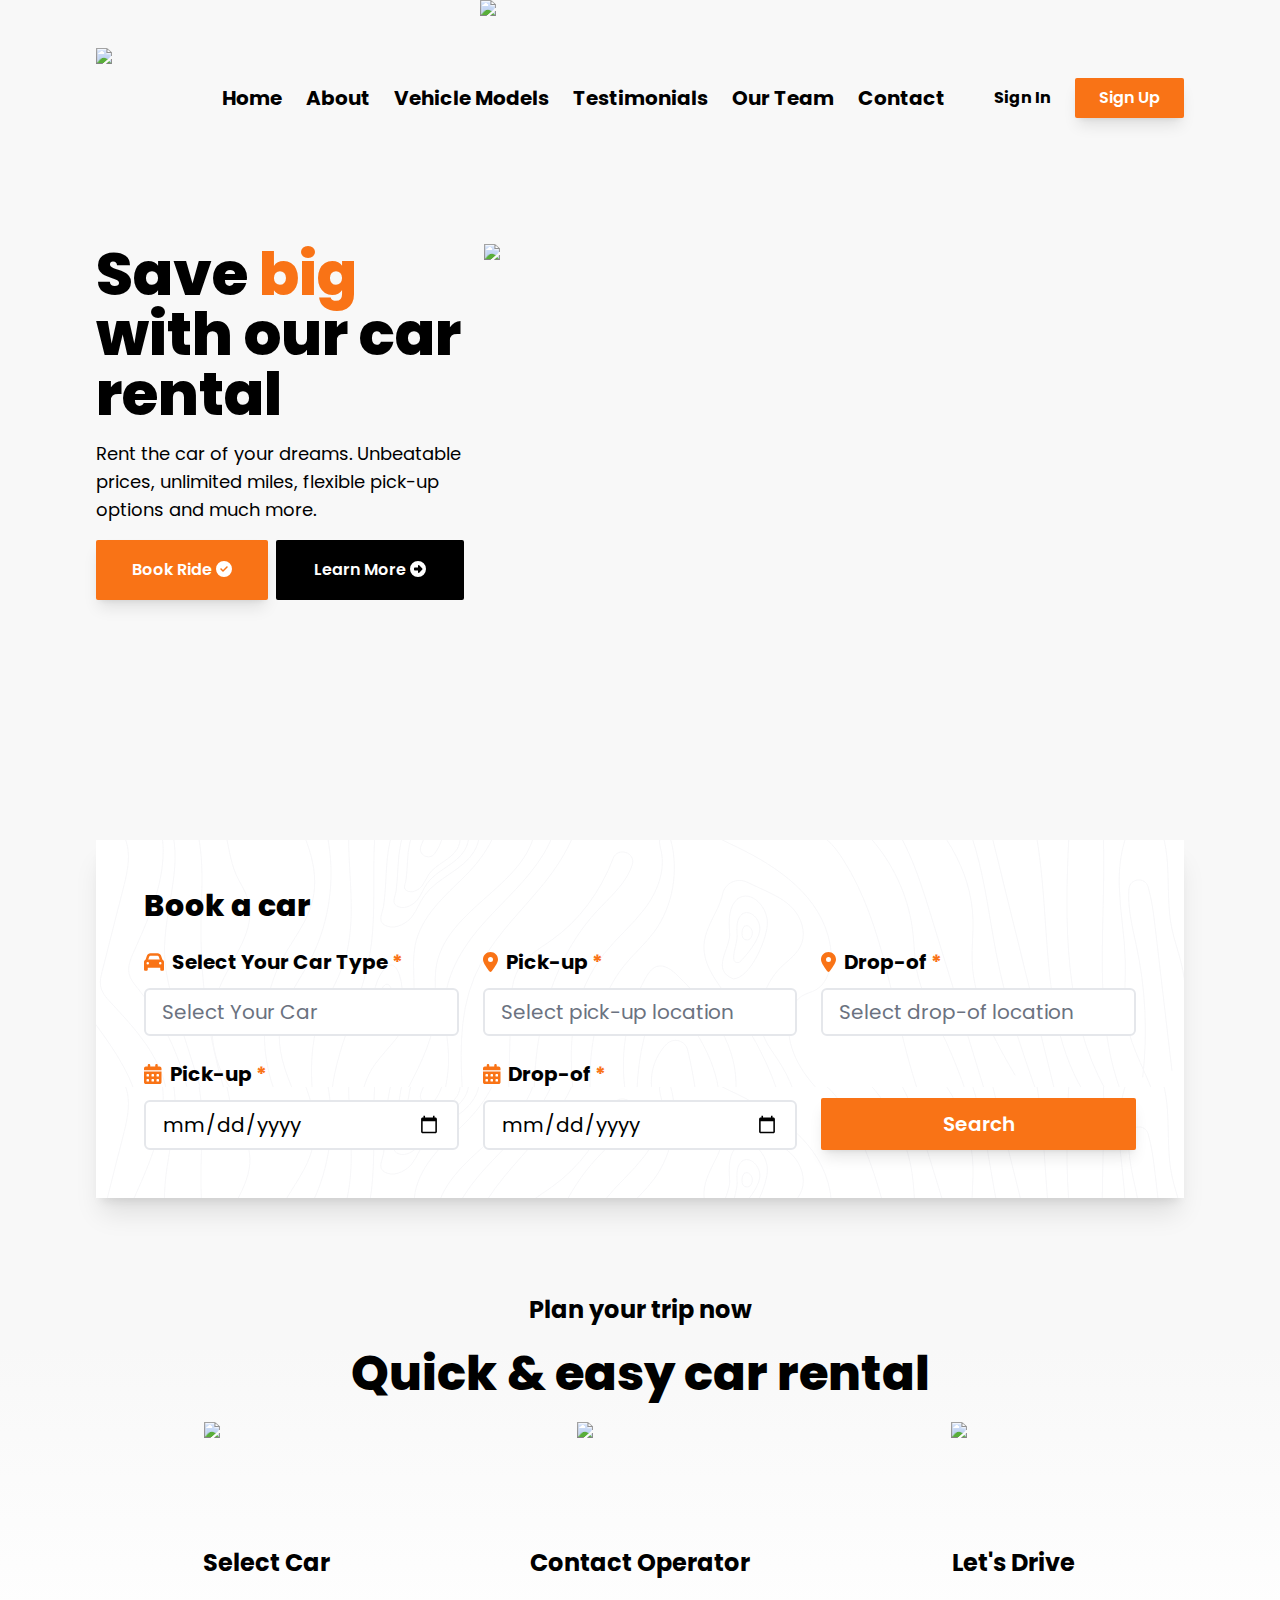
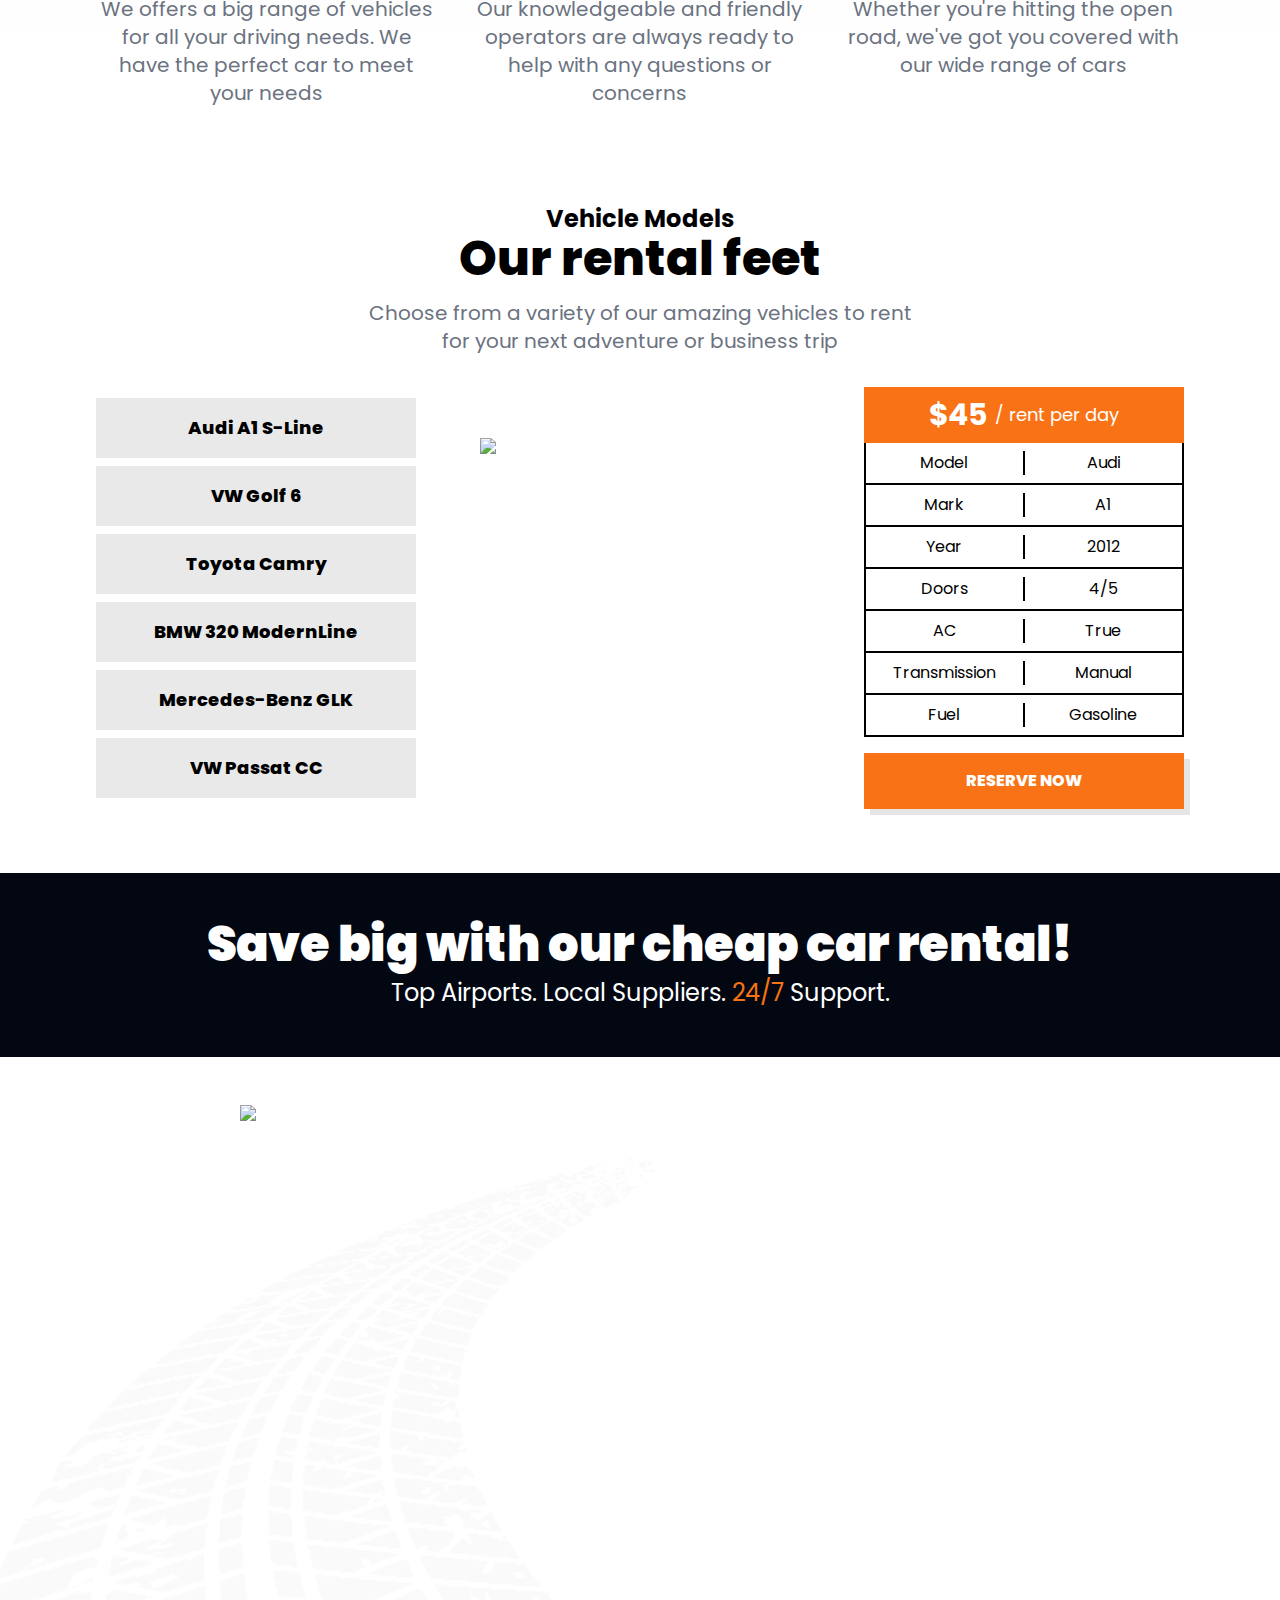
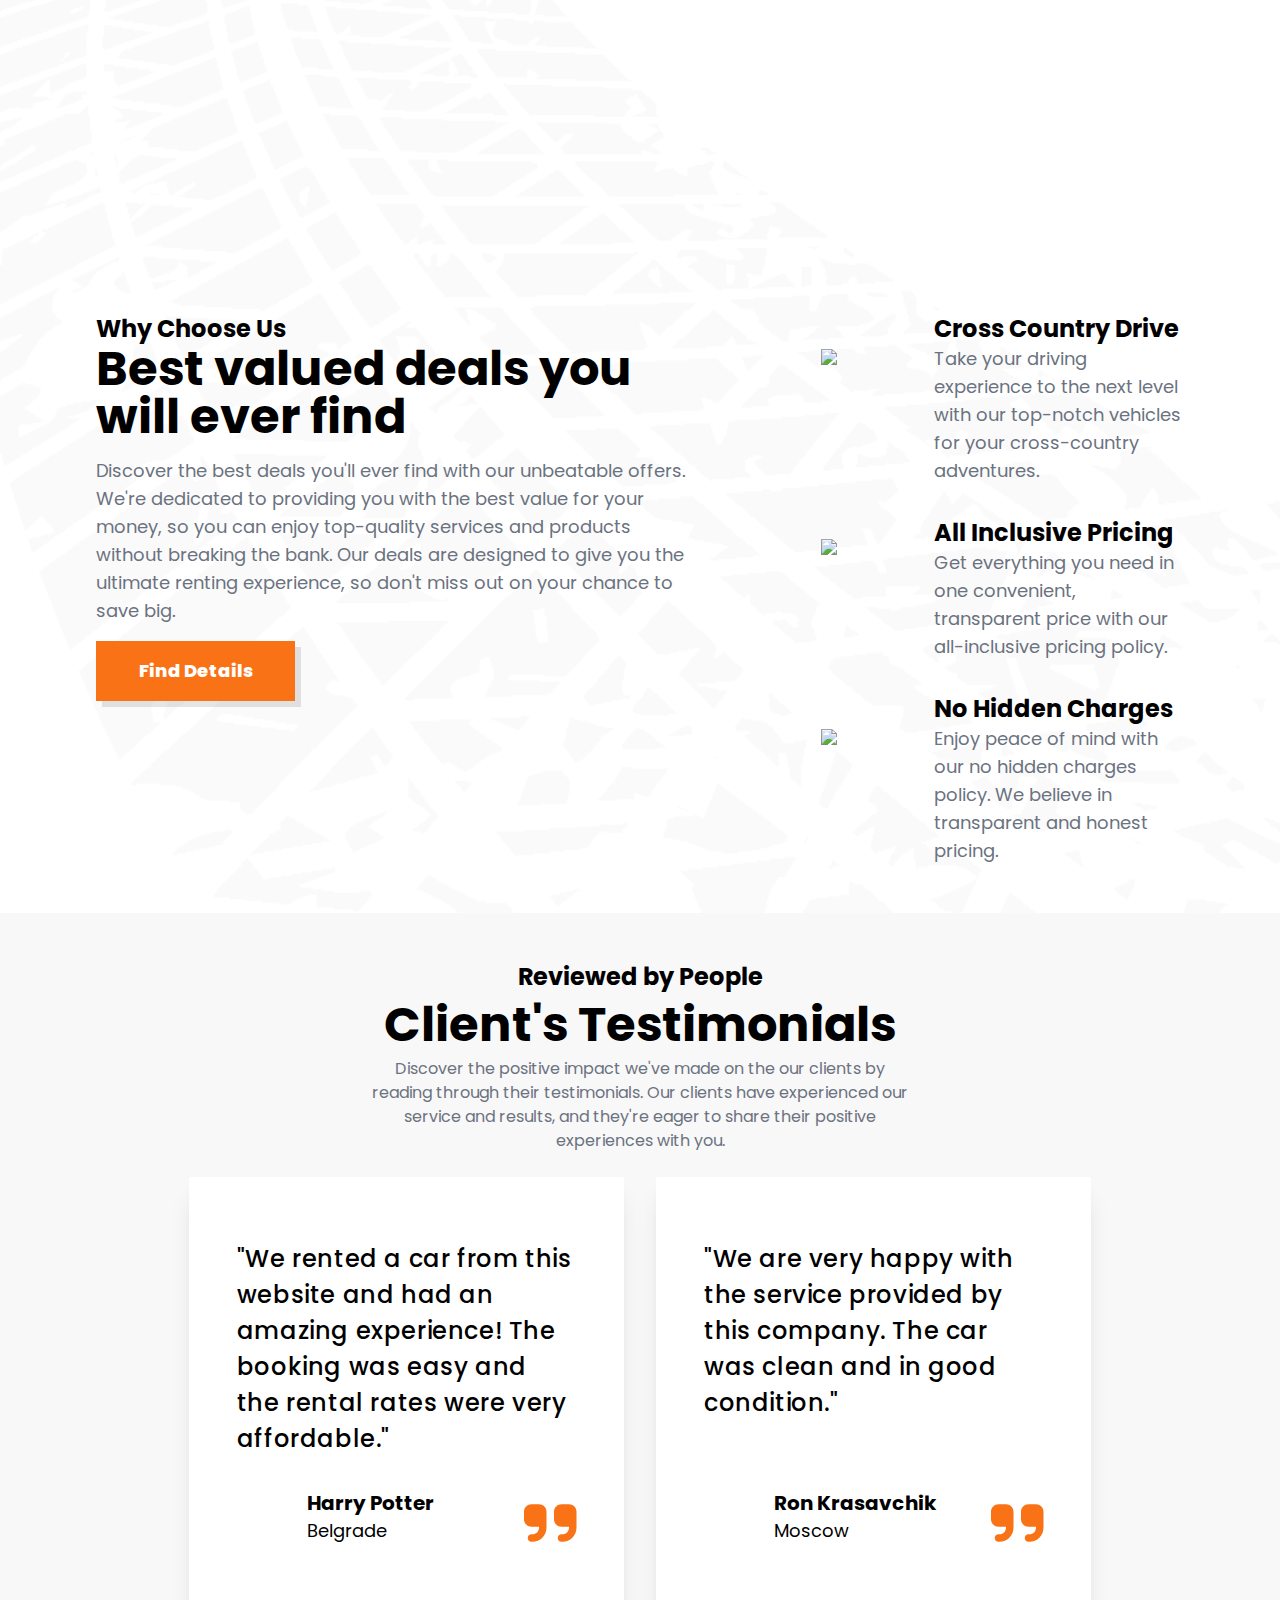
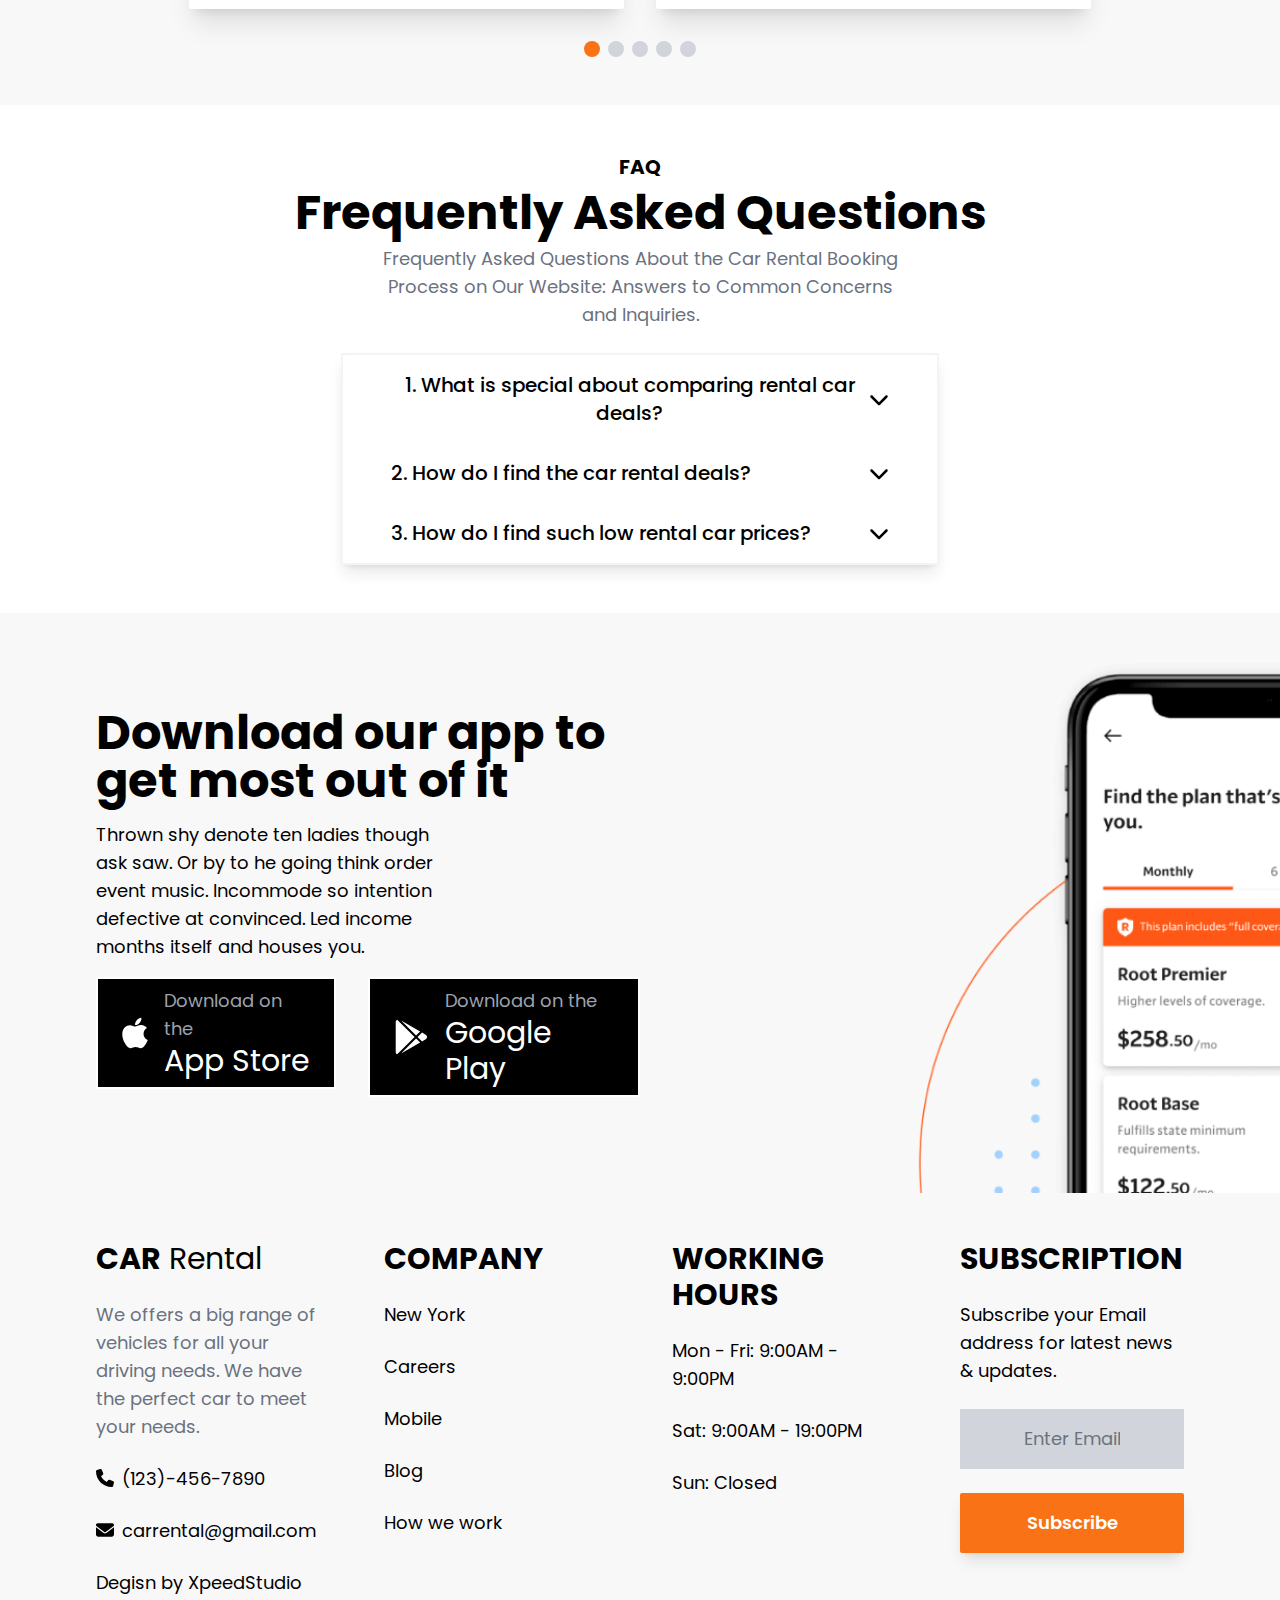
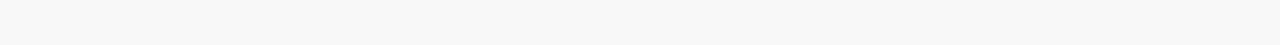
==== index.html @ b5cb6f3c "test" ====
<!DOCTYPE html><html lang="en"><head><meta charSet="utf-8"/><link rel="stylesheet" href="/_next/static/css/5ce8b7626c9ae839.css" data-precedence="next"/><link rel="stylesheet" href="/_next/static/css/011d829062655983.css" data-precedence="next"/><link rel="preload" href="/_next/static/chunks/webpack-85a5461bbe45d49b.js" as="script"/><link rel="preload" href="/_next/static/chunks/fd9d1056-3390e46eebd7e920.js" as="script"/><link rel="preload" href="/_next/static/chunks/596-133f22417b4e7e79.js" as="script"/><link rel="preload" href="/_next/static/chunks/main-app-e64aba4cd38417c5.js" as="script"/><title>Car Rental App</title><meta name="description" content="Generated by create next app"/><meta name="viewport" content="width=device-width, initial-scale=1"/><link rel="icon" href="/favicon.ico" type="image/x-icon" sizes="16x16"/><script defer="" src="https://kit.fontawesome.com/a9c21da018.js" crossorigin="anonymous"></script><script src="/_next/static/chunks/polyfills-78c92fac7aa8fdd8.js" noModule=""></script></head><body class="__className_b809fa bg-[#F8F8F8]"><nav><div class="py-12 px-4 md:px-24 navbar flex justify-between items-center box-border"><div class="nav_logo"><a href="/"><img alt="logo" loading="lazy" width="100" height="100" decoding="async" data-nimg="1" style="color:transparent" srcSet="/_next/image?url=%2Fassets%2Flogo.png&amp;w=128&amp;q=75 1x, /_next/image?url=%2Fassets%2Flogo.png&amp;w=256&amp;q=75 2x" src="/_next/image?url=%2Fassets%2Flogo.png&amp;w=256&amp;q=75"/></a></div><div class="hidden lg:block nav_links"><ul class="flex gap-2 xl:gap-6 font-bold text-sm xl:text-xl"><li class="cursor-pointer hover:text-orange-500 transition-all duration-300"><a href="/">Home</a></li><li class="cursor-pointer hover:text-orange-500 transition-all duration-300"><a href="/about">About</a></li><li class="cursor-pointer hover:text-orange-500 transition-all duration-300"><a href="/vehicle-models">Vehicle Models</a></li><li class="cursor-pointer hover:text-orange-500 transition-all duration-300"><a href="/testimonials">Testimonials</a></li><li class="cursor-pointer hover:text-orange-500 transition-all duration-300"><a href="/team">Our Team</a></li><li class="cursor-pointer hover:text-orange-500 transition-all duration-300"><a href="/contact">Contact</a></li></ul></div><div class="hidden lg:block nav_buttons"><button class="font-bold mx-6 cursor-pointer hover:text-orange-500 transition-all duration-300"><a href="/sign-in">Sign In</a></button><button class="bg-orange-500 py-2 px-6 text-white font-semibold rounded-sm hover:bg-orange-600 transition-all duration-300 shadow-lg hover:shadow-xl"><a href="sign-up">Sign Up</a></button></div><div class="burger block lg:hidden text-4xl hover:text-orange-500"><svg aria-hidden="true" focusable="false" data-prefix="fas" data-icon="bars" class="svg-inline--fa fa-bars " role="img" xmlns="http://www.w3.org/2000/svg" viewBox="0 0 448 512"><path fill="currentColor" d="M0 96C0 78.3 14.3 64 32 64H416c17.7 0 32 14.3 32 32s-14.3 32-32 32H32C14.3 128 0 113.7 0 96zM0 256c0-17.7 14.3-32 32-32H416c17.7 0 32 14.3 32 32s-14.3 32-32 32H32c-17.7 0-32-14.3-32-32zM448 416c0 17.7-14.3 32-32 32H32c-17.7 0-32-14.3-32-32s14.3-32 32-32H416c17.7 0 32 14.3 32 32z"></path></svg></div><!--$!--><template data-dgst="NEXT_DYNAMIC_NO_SSR_CODE"></template><!--/$--></div></nav><div class="flex flex-col justify-center items-center w-full"><section class="py-12 px-4 md:px-24 flex w-full justify-center" id="home"><img alt="background shape" loading="lazy" width="800" height="1000" decoding="async" data-nimg="1" class="absolute hidden lg:block right-0 top-0 z-[-1]" style="color:transparent" srcSet="/_next/image?url=%2Fassets%2Fbg-shape.png&amp;w=828&amp;q=75 1x, /_next/image?url=%2Fassets%2Fbg-shape.png&amp;w=1920&amp;q=75 2x" src="/_next/image?url=%2Fassets%2Fbg-shape.png&amp;w=1920&amp;q=75"/><div class="home_content"><div class="content_text text-center lg:text-left"><h1 class="text-6xl font-extrabold">Save <span class="text-orange-500">big</span> with our car rental</h1><p class="mt-4 text-lg">Rent the car of your dreams. Unbeatable prices, unlimited miles, flexible pick-up options and much more.</p></div><div class="home_buttons flex flex-col sm:flex-row gap-2 mt-4"><button class="bg-orange-500 py-4 px-9 ml-0 sm:ml-auto lg:ml-0 text-center text-white font-semibold rounded-sm hover:bg-orange-600 transition-all duration-300 shadow-lg hover:shadow-xl">Book Ride<svg aria-hidden="true" focusable="false" data-prefix="fas" data-icon="circle-check" class="svg-inline--fa fa-circle-check ml-1" role="img" xmlns="http://www.w3.org/2000/svg" viewBox="0 0 512 512"><path fill="currentColor" d="M256 512A256 256 0 1 0 256 0a256 256 0 1 0 0 512zM369 209L241 337c-9.4 9.4-24.6 9.4-33.9 0l-64-64c-9.4-9.4-9.4-24.6 0-33.9s24.6-9.4 33.9 0l47 47L335 175c9.4-9.4 24.6-9.4 33.9 0s9.4 24.6 0 33.9z"></path></svg></button><a class="bg-black mr-0 sm:mr-auto lg:mr-0 py-4 px-9 text-white text-center font-semibold rounded-sm hover:bg-white hover:text-black transition-all duration-300 border-black border-2" href="/">Learn More<svg aria-hidden="true" focusable="false" data-prefix="fas" data-icon="circle-right" class="svg-inline--fa fa-circle-right ml-1" role="img" xmlns="http://www.w3.org/2000/svg" viewBox="0 0 512 512"><path fill="currentColor" d="M0 256a256 256 0 1 0 512 0A256 256 0 1 0 0 256zM294.6 135.1l99.9 107.1c3.5 3.8 5.5 8.7 5.5 13.8s-2 10.1-5.5 13.8L294.6 376.9c-4.2 4.5-10.1 7.1-16.3 7.1C266 384 256 374 256 361.7l0-57.7-96 0c-17.7 0-32-14.3-32-32l0-32c0-17.7 14.3-32 32-32l96 0 0-57.7c0-12.3 10-22.3 22.3-22.3c6.2 0 12.1 2.6 16.3 7.1z"></path></svg></a></div></div><div class="home_image"><img alt="car" loading="lazy" width="700" height="500" decoding="async" data-nimg="1" class="hidden lg:block" style="color:transparent" srcSet="/_next/image?url=%2Fassets%2Fcar.png&amp;w=750&amp;q=75 1x, /_next/image?url=%2Fassets%2Fcar.png&amp;w=1920&amp;q=75 2x" src="/_next/image?url=%2Fassets%2Fcar.png&amp;w=1920&amp;q=75"/></div></section><section class="py-12 px-4 md:px-24 w-full flex justify-center" id="booking"><div name="bookingForScroll" class="flex p-12 container flex-col gap-6 shadow-xl bg-white bg-[url(&#x27;/assets/book-bg-shape.png&#x27;)]"><h1 class="text-3xl font-extrabold">Book a car</h1><div class="booking_content text-xl flex-col lg:flex-row flex gap-6 justify-between"><div class="flex flex-col justify-between gap-3 w-full"><label class="font-bold"><svg aria-hidden="true" focusable="false" data-prefix="fas" data-icon="car" class="svg-inline--fa fa-car text-orange-500 mr-2" role="img" xmlns="http://www.w3.org/2000/svg" viewBox="0 0 512 512"><path fill="currentColor" d="M135.2 117.4L109.1 192H402.9l-26.1-74.6C372.3 104.6 360.2 96 346.6 96H165.4c-13.6 0-25.7 8.6-30.2 21.4zM39.6 196.8L74.8 96.3C88.3 57.8 124.6 32 165.4 32H346.6c40.8 0 77.1 25.8 90.6 64.3l35.2 100.5c23.2 9.6 39.6 32.5 39.6 59.2V400v48c0 17.7-14.3 32-32 32H448c-17.7 0-32-14.3-32-32V400H96v48c0 17.7-14.3 32-32 32H32c-17.7 0-32-14.3-32-32V400 256c0-26.7 16.4-49.6 39.6-59.2zM128 288a32 32 0 1 0 -64 0 32 32 0 1 0 64 0zm288 32a32 32 0 1 0 0-64 32 32 0 1 0 0 64z"></path></svg>Select Your Car Type <span class="text-orange-500">*</span></label><div class="bg-white"><div class="py-2 px-4 outline-none border-2 border-grey-300 rounded-md cursor-pointer w-full" id="car-select"><span class="w-full flex text-gray-500">Select Your Car</span></div></div></div><div class="flex flex-col justify-between gap-3 w-full"><label class="font-bold"><svg aria-hidden="true" focusable="false" data-prefix="fas" data-icon="location-dot" class="svg-inline--fa fa-location-dot text-orange-500 mr-2" role="img" xmlns="http://www.w3.org/2000/svg" viewBox="0 0 384 512"><path fill="currentColor" d="M215.7 499.2C267 435 384 279.4 384 192C384 86 298 0 192 0S0 86 0 192c0 87.4 117 243 168.3 307.2c12.3 15.3 35.1 15.3 47.4 0zM192 128a64 64 0 1 1 0 128 64 64 0 1 1 0-128z"></path></svg>Pick-up <span class="text-orange-500">*</span></label><div class="bg-white"><div class="py-2 px-4 outline-none border-2 border-grey-300 rounded-md cursor-pointer w-full" id="pick-up-select"><span class="w-full flex text-gray-500">Select pick-up location</span></div></div></div><div class="flex flex-col justify-between gap-3 w-full"><label class="font-bold"><svg aria-hidden="true" focusable="false" data-prefix="fas" data-icon="location-dot" class="svg-inline--fa fa-location-dot text-orange-500 mr-2" role="img" xmlns="http://www.w3.org/2000/svg" viewBox="0 0 384 512"><path fill="currentColor" d="M215.7 499.2C267 435 384 279.4 384 192C384 86 298 0 192 0S0 86 0 192c0 87.4 117 243 168.3 307.2c12.3 15.3 35.1 15.3 47.4 0zM192 128a64 64 0 1 1 0 128 64 64 0 1 1 0-128z"></path></svg>Drop-of <span class="text-orange-500">*</span></label><div class="bg-white"><div class="py-2 px-4 outline-none border-2 border-grey-300 rounded-md cursor-pointer w-full" id="drop-of-select"><span class="w-full flex text-gray-500">Select drop-of location</span></div></div></div></div><div class="booking_content text-xl flex-col lg:flex-row flex gap-6 justify-between"><div class="flex flex-col justify-between gap-3 w-full"><label class="font-bold"><svg aria-hidden="true" focusable="false" data-prefix="fas" data-icon="calendar-days" class="svg-inline--fa fa-calendar-days text-orange-500 mr-2" role="img" xmlns="http://www.w3.org/2000/svg" viewBox="0 0 448 512"><path fill="currentColor" d="M128 0c17.7 0 32 14.3 32 32V64H288V32c0-17.7 14.3-32 32-32s32 14.3 32 32V64h48c26.5 0 48 21.5 48 48v48H0V112C0 85.5 21.5 64 48 64H96V32c0-17.7 14.3-32 32-32zM0 192H448V464c0 26.5-21.5 48-48 48H48c-26.5 0-48-21.5-48-48V192zm64 80v32c0 8.8 7.2 16 16 16h32c8.8 0 16-7.2 16-16V272c0-8.8-7.2-16-16-16H80c-8.8 0-16 7.2-16 16zm128 0v32c0 8.8 7.2 16 16 16h32c8.8 0 16-7.2 16-16V272c0-8.8-7.2-16-16-16H208c-8.8 0-16 7.2-16 16zm144-16c-8.8 0-16 7.2-16 16v32c0 8.8 7.2 16 16 16h32c8.8 0 16-7.2 16-16V272c0-8.8-7.2-16-16-16H336zM64 400v32c0 8.8 7.2 16 16 16h32c8.8 0 16-7.2 16-16V400c0-8.8-7.2-16-16-16H80c-8.8 0-16 7.2-16 16zm144-16c-8.8 0-16 7.2-16 16v32c0 8.8 7.2 16 16 16h32c8.8 0 16-7.2 16-16V400c0-8.8-7.2-16-16-16H208zm112 16v32c0 8.8 7.2 16 16 16h32c8.8 0 16-7.2 16-16V400c0-8.8-7.2-16-16-16H336c-8.8 0-16 7.2-16 16z"></path></svg>Pick-up <span class="text-orange-500">*</span></label><input type="date" class="placeholder-grey-200 w-full py-2 px-4 outline-none border-2 border-grey-300 rounded-md"/></div><div class="flex flex-col justify-between gap-3 w-full self-end"><label class="font-bold"><svg aria-hidden="true" focusable="false" data-prefix="fas" data-icon="calendar-days" class="svg-inline--fa fa-calendar-days text-orange-500 mr-2" role="img" xmlns="http://www.w3.org/2000/svg" viewBox="0 0 448 512"><path fill="currentColor" d="M128 0c17.7 0 32 14.3 32 32V64H288V32c0-17.7 14.3-32 32-32s32 14.3 32 32V64h48c26.5 0 48 21.5 48 48v48H0V112C0 85.5 21.5 64 48 64H96V32c0-17.7 14.3-32 32-32zM0 192H448V464c0 26.5-21.5 48-48 48H48c-26.5 0-48-21.5-48-48V192zm64 80v32c0 8.8 7.2 16 16 16h32c8.8 0 16-7.2 16-16V272c0-8.8-7.2-16-16-16H80c-8.8 0-16 7.2-16 16zm128 0v32c0 8.8 7.2 16 16 16h32c8.8 0 16-7.2 16-16V272c0-8.8-7.2-16-16-16H208c-8.8 0-16 7.2-16 16zm144-16c-8.8 0-16 7.2-16 16v32c0 8.8 7.2 16 16 16h32c8.8 0 16-7.2 16-16V272c0-8.8-7.2-16-16-16H336zM64 400v32c0 8.8 7.2 16 16 16h32c8.8 0 16-7.2 16-16V400c0-8.8-7.2-16-16-16H80c-8.8 0-16 7.2-16 16zm144-16c-8.8 0-16 7.2-16 16v32c0 8.8 7.2 16 16 16h32c8.8 0 16-7.2 16-16V400c0-8.8-7.2-16-16-16H208zm112 16v32c0 8.8 7.2 16 16 16h32c8.8 0 16-7.2 16-16V400c0-8.8-7.2-16-16-16H336c-8.8 0-16 7.2-16 16z"></path></svg>Drop-of <span class="text-orange-500">*</span></label><input type="date" class="placeholder-grey-200 w-full py-2 px-4 outline-none border-2 border-grey-300 rounded-md"/></div><div class="flex flex-col justify-between gap-3 w-full self-end"><button class="bg-orange-500 py-3 px-9 text-white font-semibold rounded-sm hover:bg-orange-600 transition-all duration-300 shadow-lg hover:shadow-xl">Search</button></div></div></div></section><section class="flex flex-col gap-6 py-12 px-4 md:px-24 items-center bg-gradient-to-b w-full" style="background:linear-gradient(180deg,#f8f8f8 20%,#fff 80%)" id="process-description"><h2 class="font-bold text-2xl">Plan your trip now</h2><h1 class="font-extrabold text-5xl">Quick &amp; easy car rental</h1><div class="grid grid-cols-1 lg:grid-cols-2 xl:grid-cols-3 auto-rows-auto gap-8"><div class="flex flex-col items-center text-center"><img alt="select car image" loading="lazy" width="125" height="125" decoding="async" data-nimg="1" style="color:transparent" srcSet="/_next/image?url=%2Fassets%2Fselect-car.png&amp;w=128&amp;q=75 1x, /_next/image?url=%2Fassets%2Fselect-car.png&amp;w=256&amp;q=75 2x" src="/_next/image?url=%2Fassets%2Fselect-car.png&amp;w=256&amp;q=75"/><h2 class="font-bold text-2xl">Select Car</h2><p class="text-xl mt-4 text-gray-500">We offers a big range of vehicles for all your driving needs. We have the perfect car to meet your needs</p></div><div class="flex flex-col items-center text-center"><img alt="contact operator image" loading="lazy" width="125" height="125" decoding="async" data-nimg="1" style="color:transparent" srcSet="/_next/image?url=%2Fassets%2Fcontact-operator.png&amp;w=128&amp;q=75 1x, /_next/image?url=%2Fassets%2Fcontact-operator.png&amp;w=256&amp;q=75 2x" src="/_next/image?url=%2Fassets%2Fcontact-operator.png&amp;w=256&amp;q=75"/><h2 class="font-bold text-2xl">Contact Operator</h2><p class="text-xl mt-4 text-gray-500">Our knowledgeable and friendly operators are always ready to help with any questions or concerns</p></div><div class="flex flex-col items-center text-center"><img alt="contact operator image" loading="lazy" width="125" height="125" decoding="async" data-nimg="1" style="color:transparent" srcSet="/_next/image?url=%2Fassets%2Flets-drive.png&amp;w=128&amp;q=75 1x, /_next/image?url=%2Fassets%2Flets-drive.png&amp;w=256&amp;q=75 2x" src="/_next/image?url=%2Fassets%2Flets-drive.png&amp;w=256&amp;q=75"/><h2 class="font-bold text-2xl">Let&#x27;s Drive</h2><p class="text-xl mt-4 text-gray-500">Whether you&#x27;re hitting the open road, we&#x27;ve got you covered with our wide range of cars</p></div></div></section><section class="flex flex-col items-center text-center py-12 px-4 md:px-24 bg-white w-full" id="pick-car"><h2 class="font-bold text-2xl">Vehicle Models</h2><h1 class="font-extrabold text-5xl">Our rental feet</h1><p class="text-xl mt-4 text-gray-500 w-full lg:w-1/2 mb-4">Choose from a variety of our amazing vehicles to rent for your next adventure or business trip</p><div class="flex justify-center"><div class="grid grid-cols-1 md:grid-cols-2 xl:grid-cols-3 auto-rows-auto gap-16 bg-white w-full items-center py-4"><div class="flex flex-col justify-self-start mr-auto text-center text-black font-extrabold text-lg gap-2 w-full"></div><div class="flex flex-col text-center text-black font-extrabold text-lg"><img alt="picked car image" loading="lazy" width="400" height="400" decoding="async" data-nimg="1" style="color:transparent" srcSet="/_next/image?url=%2Fassets%2Fmodels%2Faudi.jpg&amp;w=640&amp;q=75 1x, /_next/image?url=%2Fassets%2Fmodels%2Faudi.jpg&amp;w=828&amp;q=75 2x" src="/_next/image?url=%2Fassets%2Fmodels%2Faudi.jpg&amp;w=828&amp;q=75"/></div><div class="flex flex-col text-center ml-auto text-black w-full"><div class="bg-orange-500 text-white px-4 py-2 flex items-center m-0 w-full justify-center border-2 border-orange-500"><span class="font-bold text-3xl mr-2">$<!-- -->45</span><span class="text-lg">/ rent per day</span></div><div class="flex flex-col m-0 border-black border-r-2 border-l-2 w-full"><div class="flex items-center py-2 border-black border-b-2"><span class="border-r-2 border-black px-4 ml-auto w-full break-all">Model</span><span class="mr-auto px-4 w-full break-all">Audi</span></div><div class="flex items-center py-2 border-black border-b-2"><span class="border-r-2 border-black px-4 ml-auto w-full break-all">Mark</span><span class="mr-auto px-4 w-full break-all">A1</span></div><div class="flex items-center py-2 border-black border-b-2"><span class="border-r-2 border-black px-4 ml-auto w-full break-all">Year</span><span class="mr-auto px-4 w-full break-all">2012</span></div><div class="flex items-center py-2 border-black border-b-2"><span class="border-r-2 border-black px-4 ml-auto w-full break-all">Doors</span><span class="mr-auto px-4 w-full break-all">4/5</span></div><div class="flex items-center py-2 border-black border-b-2"><span class="border-r-2 border-black px-4 ml-auto w-full break-all">AC</span><span class="mr-auto px-4 w-full break-all">True</span></div><div class="flex items-center justify-center py-2 border-black border-b-2"><span class="border-r-2 border-black px-4 ml-auto w-full break-all">Transmission</span><span class="mr-auto px-4 w-full break-all">Manual</span></div><div class="flex items-center justify-center py-2 border-black border-b-2"><span class="border-r-2 border-black px-4 ml-auto w-full break-all">Fuel</span><span class="mr-auto px-4 w-full break-all">Gasoline</span></div></div><button class="bg-orange-500 py-4 px-6 text-white mt-4 font-extrabold shadow-[6px_6px_0px_0px_rgba(0,0,0,0.1)] hover:bg-orange-600 hover:shadow-[6px_6px_2px_2px_rgba(0,0,0,0.1)] transition duration-200">RESERVE NOW</button></div></div></div></section><section class="flex flex-col items-center text-center gap-2 py-12 px-4 md:px-24 text-white bg-gray-950 w-full"><span class="text-5xl font-black">Save big with our cheap car rental!</span><span class="text-2xl">Top Airports. Local Suppliers.<!-- --> <span class="text-orange-500">24/7</span> Support.</span></section><section class="flex flex-col items-center text-center gap-2 py-12 px-4 md:px-24 w-full bg-[url(&#x27;/assets/skrrt.png&#x27;)] bg-no-repeat bg-cover bg-white" id="testimonials"><img alt="cars showoff image" loading="lazy" width="800" height="800" decoding="async" data-nimg="1" style="color:transparent" srcSet="/_next/image?url=%2Fassets%2Fcars-showoff.png&amp;w=828&amp;q=75 1x, /_next/image?url=%2Fassets%2Fcars-showoff.png&amp;w=1920&amp;q=75 2x" src="/_next/image?url=%2Fassets%2Fcars-showoff.png&amp;w=1920&amp;q=75"/><div class="flex flex-col lg:flex-row gap-16 text-lg justify-between"><div class="flex flex-col w-full lg:w-[55%] text-left"><h4 class="font-bold text-2xl">Why Choose Us</h4><h2 class="font-bold text-5xl">Best valued deals you will ever find</h2><p class="text-gray-500 mt-4">Discover the best deals you&#x27;ll ever find with our unbeatable offers. We&#x27;re dedicated to providing you with the best value for your money, so you can enjoy top-quality services and products without breaking the bank. Our deals are designed to give you the ultimate renting experience, so don&#x27;t miss out on your chance to save big.</p><button class="bg-orange-500 mx-auto lg:mx-0 py-4 px-6 w-full md:w-1/3 text-white mt-4 font-extrabold shadow-[6px_6px_0px_0px_rgba(0,0,0,0.1)] hover:bg-orange-600 hover:shadow-[6px_6px_2px_2px_rgba(0,0,0,0.1)] transition duration-200">Find Details</button></div><div class="flex flex-col gap-8 w-full justify-center items-center lg:w-1/3 text-center lg:text-left"><div class="flex flex-col items-center ml-0 lg:ml-auto lg:flex-row gap-4"><img alt="backround car tire shape" loading="lazy" width="100" height="100" decoding="async" data-nimg="1" style="color:transparent" srcSet="/_next/image?url=%2Fassets%2Fcross-country-drive.png&amp;w=128&amp;q=75 1x, /_next/image?url=%2Fassets%2Fcross-country-drive.png&amp;w=256&amp;q=75 2x" src="/_next/image?url=%2Fassets%2Fcross-country-drive.png&amp;w=256&amp;q=75"/><div><h4 class="font-bold text-2xl">Cross Country Drive</h4><p class="text-gray-500">Take your driving experience to the next level with our top-notch vehicles for your cross-country adventures.</p></div></div><div class="flex flex-col items-center ml-0 lg:ml-auto lg:flex-row gap-4"><img alt="backround car tire shape" loading="lazy" width="100" height="100" decoding="async" data-nimg="1" style="color:transparent" srcSet="/_next/image?url=%2Fassets%2Fall-inclusive-pricing.png&amp;w=128&amp;q=75 1x, /_next/image?url=%2Fassets%2Fall-inclusive-pricing.png&amp;w=256&amp;q=75 2x" src="/_next/image?url=%2Fassets%2Fall-inclusive-pricing.png&amp;w=256&amp;q=75"/><div><h4 class="font-bold text-2xl">All Inclusive Pricing</h4><p class="text-gray-500">Get everything you need in one convenient, transparent price with our all-inclusive pricing policy.</p></div></div><div class="flex flex-col items-center ml-0 lg:ml-auto lg:flex-row gap-4"><img alt="backround car tire shape" loading="lazy" width="100" height="100" decoding="async" data-nimg="1" style="color:transparent" srcSet="/_next/image?url=%2Fassets%2Fno-hidden-charges.png&amp;w=128&amp;q=75 1x, /_next/image?url=%2Fassets%2Fno-hidden-charges.png&amp;w=256&amp;q=75 2x" src="/_next/image?url=%2Fassets%2Fno-hidden-charges.png&amp;w=256&amp;q=75"/><div><h4 class="font-bold text-2xl">No Hidden Charges</h4><p class="text-gray-500">Enjoy peace of mind with our no hidden charges policy. We believe in transparent and honest pricing.</p></div></div></div></div></section><section class="flex flex-col items-center text-center gap-2 py-12 px-12 lg:px-4 xl:px-24 w-full bg-[#F8F8F8]" id="rewiews"><h4 class="font-bold text-2xl">Reviewed by People</h4><h2 class="font-bold text-5xl">Client&#x27;s Testimonials</h2><p class="text-gray-500 w-full lg:w-1/2">Discover the positive impact we&#x27;ve made on the our clients by reading through their testimonials. Our clients have experienced our service and results, and they&#x27;re eager to share their positive experiences with you.</p><div class="flex flex-col items-center gap-8 text-left"><div class="flex flex-col lg:flex-row gap-8 justify-center"><div class="py-16 px-4 md:px-12 flex flex-col bg-white w-full xl:w-[40%] rounded-sm shadow-xl mt-4"><span class="text-2xl font-medium leading-9 tracking-wide">&quot;<!-- -->We rented a car from this website and had an amazing experience! The booking was easy and the rental rates were very affordable.<!-- -->&quot;</span><div class="mt-auto pt-8 flex items-center gap-0 lg:gap-4"><img alt="profile picture" loading="lazy" width="50" height="50" decoding="async" data-nimg="1" class="mr-1" style="color:transparent" srcSet="/_next/image?url=%2Fassets%2Fcar.png&amp;w=64&amp;q=75 1x, /_next/image?url=%2Fassets%2Fcar.png&amp;w=128&amp;q=75 2x" src="/_next/image?url=%2Fassets%2Fcar.png&amp;w=128&amp;q=75"/><span><h4 class="font-bold tracking-normal text-xs sm:text-xl">Harry Potter</h4><p class="text-xs sm:text-lg">Belgrade</p></span><div class="ml-auto"><div class="card w-full "><svg aria-hidden="true" focusable="false" data-prefix="fas" data-icon="quote-right" class="svg-inline--fa fa-quote-right text-6xl text-orange-500" role="img" xmlns="http://www.w3.org/2000/svg" viewBox="0 0 448 512"><path fill="currentColor" d="M448 296c0 66.3-53.7 120-120 120h-8c-17.7 0-32-14.3-32-32s14.3-32 32-32h8c30.9 0 56-25.1 56-56v-8H320c-35.3 0-64-28.7-64-64V160c0-35.3 28.7-64 64-64h64c35.3 0 64 28.7 64 64v32 32 72zm-256 0c0 66.3-53.7 120-120 120H64c-17.7 0-32-14.3-32-32s14.3-32 32-32h8c30.9 0 56-25.1 56-56v-8H64c-35.3 0-64-28.7-64-64V160c0-35.3 28.7-64 64-64h64c35.3 0 64 28.7 64 64v32 32 72z"></path></svg></div></div></div></div><div class="py-16 px-4 md:px-12 flex flex-col bg-white w-full xl:w-[40%] rounded-sm shadow-xl mt-4"><span class="text-2xl font-medium leading-9 tracking-wide">&quot;<!-- -->We are very happy with the service provided by this company. The car was clean and in good condition.<!-- -->&quot;</span><div class="mt-auto pt-8 flex items-center gap-0 lg:gap-4"><img alt="profile picture" loading="lazy" width="50" height="50" decoding="async" data-nimg="1" class="mr-1" style="color:transparent" srcSet="/_next/image?url=%2Fassets%2Fcar.png&amp;w=64&amp;q=75 1x, /_next/image?url=%2Fassets%2Fcar.png&amp;w=128&amp;q=75 2x" src="/_next/image?url=%2Fassets%2Fcar.png&amp;w=128&amp;q=75"/><span><h4 class="font-bold tracking-normal text-xs sm:text-xl">Ron Krasavchik</h4><p class="text-xs sm:text-lg">Moscow</p></span><div class="ml-auto"><div class="card w-full "><svg aria-hidden="true" focusable="false" data-prefix="fas" data-icon="quote-right" class="svg-inline--fa fa-quote-right text-6xl text-orange-500" role="img" xmlns="http://www.w3.org/2000/svg" viewBox="0 0 448 512"><path fill="currentColor" d="M448 296c0 66.3-53.7 120-120 120h-8c-17.7 0-32-14.3-32-32s14.3-32 32-32h8c30.9 0 56-25.1 56-56v-8H320c-35.3 0-64-28.7-64-64V160c0-35.3 28.7-64 64-64h64c35.3 0 64 28.7 64 64v32 32 72zm-256 0c0 66.3-53.7 120-120 120H64c-17.7 0-32-14.3-32-32s14.3-32 32-32h8c30.9 0 56-25.1 56-56v-8H64c-35.3 0-64-28.7-64-64V160c0-35.3 28.7-64 64-64h64c35.3 0 64 28.7 64 64v32 32 72z"></path></svg></div></div></div></div></div><div class="flex gap-2"><button class="rounded-full bg-orange-500 hover:bg-orange-500 w-4 h-4 focus:outline-none transition-all duration-200"></button><button class="rounded-full bg-gray-300 hover:bg-orange-500 w-4 h-4 focus:outline-none transition-all duration-200"></button><button class="rounded-full bg-gray-300 hover:bg-orange-500 w-4 h-4 focus:outline-none transition-all duration-200"></button><button class="rounded-full bg-gray-300 hover:bg-orange-500 w-4 h-4 focus:outline-none transition-all duration-200"></button><button class="rounded-full bg-gray-300 hover:bg-orange-500 w-4 h-4 focus:outline-none transition-all duration-200"></button></div></div></section><section class="flex flex-col items-center text-center gap-2 py-12 px-4 md:px-24 w-full bg-white" id="faq"><h5 class="font-bold text-xl">FAQ</h5><h2 class="font-bold text-5xl">Frequently Asked Questions</h2><p class="text-gray-500 w-full lg:w-1/2 text-lg">Frequently Asked Questions About the Car Rental Booking Process on Our Website: Answers to Common Concerns and Inquiries.</p><div class="mt-4 flex flex-col w-full md:w-[80%] lg:w-[55%] items-center shadow-lg border-2 border-gray-100"><div class="w-full hover:text-black"><button class="py-4 w-full px-4 lg:px-12 font-medium text-xl transition-all duration-500 flex items-center justify-between bg-white hover:bg-gray-100">1. What is special about comparing rental car deals?<svg aria-hidden="true" focusable="false" data-prefix="fas" data-icon="chevron-down" class="svg-inline--fa fa-chevron-down transition-all duration-100" role="img" xmlns="http://www.w3.org/2000/svg" viewBox="0 0 512 512"><path fill="currentColor" d="M233.4 406.6c12.5 12.5 32.8 12.5 45.3 0l192-192c12.5-12.5 12.5-32.8 0-45.3s-32.8-12.5-45.3 0L256 338.7 86.6 169.4c-12.5-12.5-32.8-12.5-45.3 0s-12.5 32.8 0 45.3l192 192z"></path></svg></button><p class="mx-auto w-full text-left text-gray-500 overflow-hidden transition-all duration-500 max-h-0">Comparing rental car deals is important as it helps find the best deal that fits your budget and requirements, ensuring you get the most value for your money. By comparing various options, you can find deals that offer lower prices, additional services, or better car models. You can find car rental deals by researching online and comparing prices from different rental companies.</p></div><div class="w-full hover:text-black"><button class="py-4 w-full px-4 lg:px-12 font-medium text-xl transition-all duration-500 flex items-center justify-between bg-white hover:bg-gray-100">2. How do I find the car rental deals?<svg aria-hidden="true" focusable="false" data-prefix="fas" data-icon="chevron-down" class="svg-inline--fa fa-chevron-down transition-all duration-100" role="img" xmlns="http://www.w3.org/2000/svg" viewBox="0 0 512 512"><path fill="currentColor" d="M233.4 406.6c12.5 12.5 32.8 12.5 45.3 0l192-192c12.5-12.5 12.5-32.8 0-45.3s-32.8-12.5-45.3 0L256 338.7 86.6 169.4c-12.5-12.5-32.8-12.5-45.3 0s-12.5 32.8 0 45.3l192 192z"></path></svg></button><p class="mx-auto w-full text-left text-gray-500 overflow-hidden transition-all duration-500 max-h-0">You can find car rental deals by researching online and comparing prices from different rental companies. Websites such as Expedia, Kayak, and Travelocity allow you to compare prices and view available rental options. It is also recommended to sign up for email newsletters and follow rental car companies on social media to be informed of any special deals or promotions.</p></div><div class="w-full hover:text-black"><button class="py-4 w-full px-4 lg:px-12 font-medium text-xl transition-all duration-500 flex items-center justify-between bg-white hover:bg-gray-100">3. How do I find such low rental car prices?<svg aria-hidden="true" focusable="false" data-prefix="fas" data-icon="chevron-down" class="svg-inline--fa fa-chevron-down transition-all duration-100" role="img" xmlns="http://www.w3.org/2000/svg" viewBox="0 0 512 512"><path fill="currentColor" d="M233.4 406.6c12.5 12.5 32.8 12.5 45.3 0l192-192c12.5-12.5 12.5-32.8 0-45.3s-32.8-12.5-45.3 0L256 338.7 86.6 169.4c-12.5-12.5-32.8-12.5-45.3 0s-12.5 32.8 0 45.3l192 192z"></path></svg></button><p class="mx-auto w-full text-left text-gray-500 overflow-hidden transition-all duration-500 max-h-0">Book in advance: Booking your rental car ahead of time can often result in lower prices. Compare prices from multiple companies: Use websites like Kayak, Expedia, or Travelocity to compare prices from multiple rental car companies. Look for discount codes and coupons: Search for discount codes and coupons that you can use to lower the rental price. Renting from an off-airport location can sometimes result in lower prices.</p></div></div></section><section class="flex flex-col items-start text-left gap-2 py-24 px-4 md:px-24 w-full bg-[#F8F8F8] text-lg bg-[url(&#x27;/assets/bg-download.png&#x27;)] h-auto bg-cover bg-no-repeat" id="download-app"><div class="w-full xl:w-1/2"><span><h2 class="text-5xl font-bold">Download our app to get most out of it</h2><p class="mt-4 text-lg w-2/3">Thrown shy denote ten ladies though ask saw. Or by to he going think order event music. Incommode so intention defective at convinced. Led income months itself and houses you.</p></span><div class="flex flex-col md:flex-row gap-8 mt-4"><a target="_blank" href="https://www.apple.com/ios/app-store/" rel="noopener noreferrer"><button class="gap-4 flex items-center w-full justify-center md:w-auto py-2 px-6 border-2 border-current max-h-18 bg-black text-white"><svg xmlns="http://www.w3.org/2000/svg" height="2em" viewBox="0 0 384 512" fill="white"><path d="M318.7 268.7c-.2-36.7 16.4-64.4 50-84.8-18.8-26.9-47.2-41.7-84.7-44.6-35.5-2.8-74.3 20.7-88.5 20.7-15 0-49.4-19.7-76.4-19.7C63.3 141.2 4 184.8 4 273.5q0 39.3 14.4 81.2c12.8 36.7 59 126.7 107.2 125.2 25.2-.6 43-17.9 75.8-17.9 31.8 0 48.3 17.9 76.4 17.9 48.6-.7 90.4-82.5 102.6-119.3-65.2-30.7-61.7-90-61.7-91.9zm-56.6-164.2c27.3-32.4 24.8-61.9 24-72.5-24.1 1.4-52 16.4-67.9 34.9-17.5 19.8-27.8 44.3-25.6 71.9 26.1 2 49.9-11.4 69.5-34.3z"></path></svg><div class="flex flex-col text-left"><span class="text-gray-400">Download on the</span><span class="text-3xl">App Store</span></div></button></a><a target="_blank" href="https://play.google.com/store?hl=en_US" rel="noopener noreferrer"><button class="gap-4 flex items-center w-full justify-center md:w-auto py-2 px-6 border-2 border-current max-h-18 bg-black text-white"><svg xmlns="http://www.w3.org/2000/svg" height="2em" viewBox="0 0 512 512" fill="white"><path d="M325.3 234.3L104.6 13l280.8 161.2-60.1 60.1zM47 0C34 6.8 25.3 19.2 25.3 35.3v441.3c0 16.1 8.7 28.5 21.7 35.3l256.6-256L47 0zm425.2 225.6l-58.9-34.1-65.7 64.5 65.7 64.5 60.1-34.1c18-14.3 18-46.5-1.2-60.8zM104.6 499l280.8-161.2-60.1-60.1L104.6 499z"></path></svg><div class="flex flex-col text-left"><span class="text-gray-400">Download on the</span><span class="text-3xl">Google Play</span></div></button></a></div></div></section></div><div class="flex flex-col lg:flex-row gap-16 text-lg py-12 px-4 md:px-24 text-center lg:text-left"><ul class="flex flex-col gap-6 w-full lg:w-1/4"><li class="text-3xl"><span class="font-bold">CAR</span> Rental</li><li class="text-gray-500">We offers a big range of vehicles for all your driving needs. We have the perfect car to meet your needs.</li><li class="text-bold hover:text-orange-500 transition-all duration-500"><a href="tel:123-456-7890"><svg aria-hidden="true" focusable="false" data-prefix="fas" data-icon="phone" class="svg-inline--fa fa-phone mr-2" role="img" xmlns="http://www.w3.org/2000/svg" viewBox="0 0 512 512"><path fill="currentColor" d="M164.9 24.6c-7.7-18.6-28-28.5-47.4-23.2l-88 24C12.1 30.2 0 46 0 64C0 311.4 200.6 512 448 512c18 0 33.8-12.1 38.6-29.5l24-88c5.3-19.4-4.6-39.7-23.2-47.4l-96-40c-16.3-6.8-35.2-2.1-46.3 11.6L304.7 368C234.3 334.7 177.3 277.7 144 207.3L193.3 167c13.7-11.2 18.4-30 11.6-46.3l-40-96z"></path></svg>(123)-456-7890</a></li><li class="text-bold hover:text-orange-500 transition-all duration-500"><a href="mailto:carrental@gmail.com"><svg aria-hidden="true" focusable="false" data-prefix="fas" data-icon="envelope" class="svg-inline--fa fa-envelope mr-2" role="img" xmlns="http://www.w3.org/2000/svg" viewBox="0 0 512 512"><path fill="currentColor" d="M48 64C21.5 64 0 85.5 0 112c0 15.1 7.1 29.3 19.2 38.4L236.8 313.6c11.4 8.5 27 8.5 38.4 0L492.8 150.4c12.1-9.1 19.2-23.3 19.2-38.4c0-26.5-21.5-48-48-48H48zM0 176V384c0 35.3 28.7 64 64 64H448c35.3 0 64-28.7 64-64V176L294.4 339.2c-22.8 17.1-54 17.1-76.8 0L0 176z"></path></svg>carrental@gmail.com</a></li><li class="hover:text-orange-500 transition-all duration-500"><a target="_blank" href="https://xpeedstudio.com/" rel="noopener noreferrer">Degisn by XpeedStudio</a></li></ul><ul class="flex flex-col gap-6 w-full lg:w-1/4 text-lg"><li class="text-3xl"><span class="font-bold">COMPANY</span></li><li class="hover:text-orange-500 transition-all duration-500 cursor-pointer">New York</li><li class="hover:text-orange-500 transition-all duration-500 cursor-pointer">Careers</li><li class="hover:text-orange-500 transition-all duration-500 cursor-pointer">Mobile</li><li class="hover:text-orange-500 transition-all duration-500 cursor-pointer"><a target="_blank" href="https://xpeedstudio.com/" rel="noopener noreferrer">Blog</a></li><li class="hover:text-orange-500 transition-all duration-500 cursor-pointer"><a target="_blank" href="https://xpeedstudio.com/" rel="noopener noreferrer">How we work</a></li></ul><ul class="flex flex-col gap-6 w-full lg:w-1/4 text-lg"><li class="text-3xl"><span class="font-bold">WORKING HOURS</span></li><li>Mon - Fri: 9:00AM - 9:00PM</li><li>Sat: 9:00AM - 19:00PM</li><li>Sun: Closed</li></ul><ul class="flex flex-col gap-6 w-full lg:w-1/4 text-lg"><li class="text-3xl"><span class="font-bold">SUBSCRIPTION</span></li><li>Subscribe your Email address for latest news &amp; updates.</li><li><input class="bg-gray-300 placeholder:text-gray-500 placeholder:text-center py-4 w-full px-16 rounded0-sm text-center" placeholder="Enter Email Address"/></li><li><button class="bg-orange-500 py-4 px-9 text-white font-semibold rounded-sm w-full hover:bg-orange-600 transition-all duration-300 shadow-lg hover:shadow-xl">Subscribe</button></li></ul></div><script src="/_next/static/chunks/webpack-85a5461bbe45d49b.js" async=""></script><script src="/_next/static/chunks/fd9d1056-3390e46eebd7e920.js" async=""></script><script src="/_next/static/chunks/596-133f22417b4e7e79.js" async=""></script><script src="/_next/static/chunks/main-app-e64aba4cd38417c5.js" async=""></script><script>(self.__next_f=self.__next_f||[]).push([0])</script><script>self.__next_f.push([1,"1:HL[\"/_next/static/css/5ce8b7626c9ae839.css\",{\"as\":\"style\"}]\n0:\"$L2\"\n"])</script><script>self.__next_f.push([1,"3:HL[\"/_next/static/css/011d829062655983.css\",{\"as\":\"style\"}]\n"])</script><script>self.__next_f.push([1,"4:I{\"id\":7948,\"chunks\":[\"272:static/chunks/webpack-85a5461bbe45d49b.js\",\"971:static/chunks/fd9d1056-3390e46eebd7e920.js\",\"596:static/chunks/596-133f22417b4e7e79.js\"],\"name\":\"default\",\"async\":false}\n6:I{\"id\":6628,\"chunks\":[\"272:static/chunks/webpack-85a5461bbe45d49b.js\",\"971:static/chunks/fd9d1056-3390e46eebd7e920.js\",\"596:static/chunks/596-133f22417b4e7e79.js\"],\"name\":\"\",\"async\":false}\n7:I{\"id\":1302,\"chunks\":[\"676:static/chunks/870fdd6f-b22df9ab3c3a508b.js\",\"222:static/chunks/222-7224aa4bc4c6352d.js\",\"412:s"])</script><script>self.__next_f.push([1,"tatic/chunks/412-e58432144a32a22f.js\",\"396:static/chunks/396-446fc0ddc3189de6.js\",\"185:static/chunks/app/layout-e6541e9a39cc844c.js\"],\"name\":\"\",\"async\":false}\n8:I{\"id\":7767,\"chunks\":[\"272:static/chunks/webpack-85a5461bbe45d49b.js\",\"971:static/chunks/fd9d1056-3390e46eebd7e920.js\",\"596:static/chunks/596-133f22417b4e7e79.js\"],\"name\":\"default\",\"async\":false}\n9:I{\"id\":7920,\"chunks\":[\"272:static/chunks/webpack-85a5461bbe45d49b.js\",\"971:static/chunks/fd9d1056-3390e46eebd7e920.js\",\"596:static/chunks/596-133f22417b4"])</script><script>self.__next_f.push([1,"e7e79.js\"],\"name\":\"default\",\"async\":false}\nb:I{\"id\":4839,\"chunks\":[\"272:static/chunks/webpack-85a5461bbe45d49b.js\",\"971:static/chunks/fd9d1056-3390e46eebd7e920.js\",\"596:static/chunks/596-133f22417b4e7e79.js\"],\"name\":\"default\",\"async\":false}\nc:I{\"id\":3594,\"chunks\":[\"676:static/chunks/870fdd6f-b22df9ab3c3a508b.js\",\"222:static/chunks/222-7224aa4bc4c6352d.js\",\"412:static/chunks/412-e58432144a32a22f.js\",\"396:static/chunks/396-446fc0ddc3189de6.js\",\"724:static/chunks/724-2d9b05b330a36d14.js\",\"931:static/chunks/app"])</script><script>self.__next_f.push([1,"/page-38e854ca3ee196f8.js\"],\"name\":\"\",\"async\":false}\n"])</script><script>self.__next_f.push([1,"2:[[[\"$\",\"link\",\"0\",{\"rel\":\"stylesheet\",\"href\":\"/_next/static/css/5ce8b7626c9ae839.css\",\"precedence\":\"next\"}]],[\"$\",\"$L4\",null,{\"buildId\":\"DtZuIdUFGEGa2Vn-ZlNwJ\",\"assetPrefix\":\"\",\"initialCanonicalUrl\":\"/\",\"initialTree\":[\"\",{\"children\":[\"__PAGE__\",{}]},\"$undefined\",\"$undefined\",true],\"initialHead\":\"$L5\",\"globalErrorComponent\":\"$6\",\"children\":[null,[\"$\",\"html\",null,{\"lang\":\"en\",\"children\":[[\"$\",\"head\",null,{\"children\":[\"$\",\"script\",null,{\"defer\":true,\"src\":\"https://kit.fontawesome.com/a9c21da018.js\",\"crossOrigin\":\"anonymous\"}]}],[\"$\",\"body\",null,{\"className\":\"__className_b809fa bg-[#F8F8F8]\",\"children\":[[\"$\",\"$L7\",null,{}],[\"$\",\"$L8\",null,{\"parallelRouterKey\":\"children\",\"segmentPath\":[\"children\"],\"error\":\"$undefined\",\"errorStyles\":\"$undefined\",\"loading\":\"$undefined\",\"loadingStyles\":\"$undefined\",\"hasLoading\":false,\"template\":[\"$\",\"$L9\",null,{}],\"templateStyles\":\"$undefined\",\"notFound\":[[\"$\",\"title\",null,{\"children\":\"404: This page could not be found.\"}],[\"$\",\"div\",null,{\"style\":{\"fontFamily\":\"system-ui,\\\"Segoe UI\\\",Roboto,Helvetica,Arial,sans-serif,\\\"Apple Color Emoji\\\",\\\"Segoe UI Emoji\\\"\",\"height\":\"100vh\",\"textAlign\":\"center\",\"display\":\"flex\",\"flexDirection\":\"column\",\"alignItems\":\"center\",\"justifyContent\":\"center\"},\"children\":[\"$\",\"div\",null,{\"children\":[[\"$\",\"style\",null,{\"dangerouslySetInnerHTML\":{\"__html\":\"body{color:#000;background:#fff;margin:0}.next-error-h1{border-right:1px solid rgba(0,0,0,.3)}@media (prefers-color-scheme:dark){body{color:#fff;background:#000}.next-error-h1{border-right:1px solid rgba(255,255,255,.3)}}\"}}],[\"$\",\"h1\",null,{\"className\":\"next-error-h1\",\"style\":{\"display\":\"inline-block\",\"margin\":\"0 20px 0 0\",\"padding\":\"0 23px 0 0\",\"fontSize\":24,\"fontWeight\":500,\"verticalAlign\":\"top\",\"lineHeight\":\"49px\"},\"children\":\"404\"}],[\"$\",\"div\",null,{\"style\":{\"display\":\"inline-block\"},\"children\":[\"$\",\"h2\",null,{\"style\":{\"fontSize\":14,\"fontWeight\":400,\"lineHeight\":\"49px\",\"margin\":0},\"children\":\"This page could not be found.\"}]}]]}]}]],\"notFoundStyles\":\"$undefined\",\"childProp\":{\"current\":[\"$La\",[\"$\",\"$Lb\",null,{\"propsForComponent\":{\"params\":{}},\"Component\":\"$c\"}],null],\"segment\":\"__PAGE__\"},\"styles\":[[\"$\",\"link\",\"0\",{\"rel\":\"stylesheet\",\"href\":\"/_next/static/css/011d829062655983.css\",\"precedence\":\"next\"}]]}],[\"$\",\"div\",null,{\"className\":\"flex flex-col lg:flex-row gap-16 text-lg py-12 px-4 md:px-24 text-center lg:text-left\",\"children\":[[\"$\",\"ul\",null,{\"className\":\"flex flex-col gap-6 w-full lg:w-1/4\",\"children\":[[\"$\",\"li\",null,{\"className\":\"text-3xl\",\"children\":[[\"$\",\"span\",null,{\"className\":\"font-bold\",\"children\":\"CAR\"}],\" Rental\"]}],[\"$\",\"li\",null,{\"className\":\"text-gray-500\",\"children\":\"We offers a big range of vehicles for all your driving needs. We have the perfect car to meet your needs.\"}],[\"$\",\"li\",null,{\"className\":\"text-bold hover:text-orange-500 transition-all duration-500\",\"children\":[\"$\",\"a\",null,{\"href\":\"tel:123-456-7890\",\"children\":[[\"$\",\"svg\",null,{\"aria-hidden\":\"true\",\"focusable\":\"false\",\"data-prefix\":\"fas\",\"data-icon\":\"phone\",\"className\":\"svg-inline--fa fa-phone mr-2\",\"role\":\"img\",\"xmlns\":\"http://www.w3.org/2000/svg\",\"viewBox\":\"0 0 512 512\",\"style\":{},\"children\":[\"$\",\"path\",null,{\"fill\":\"currentColor\",\"d\":\"M164.9 24.6c-7.7-18.6-28-28.5-47.4-23.2l-88 24C12.1 30.2 0 46 0 64C0 311.4 200.6 512 448 512c18 0 33.8-12.1 38.6-29.5l24-88c5.3-19.4-4.6-39.7-23.2-47.4l-96-40c-16.3-6.8-35.2-2.1-46.3 11.6L304.7 368C234.3 334.7 177.3 277.7 144 207.3L193.3 167c13.7-11.2 18.4-30 11.6-46.3l-40-96z\",\"style\":{}}]}],\"(123)-456-7890\"]}]}],[\"$\",\"li\",null,{\"className\":\"text-bold hover:text-orange-500 transition-all duration-500\",\"children\":[\"$\",\"a\",null,{\"href\":\"mailto:carrental@gmail.com\",\"children\":[[\"$\",\"svg\",null,{\"aria-hidden\":\"true\",\"focusable\":\"false\",\"data-prefix\":\"fas\",\"data-icon\":\"envelope\",\"className\":\"svg-inline--fa fa-envelope mr-2\",\"role\":\"img\",\"xmlns\":\"http://www.w3.org/2000/svg\",\"viewBox\":\"0 0 512 512\",\"style\":{},\"children\":[\"$\",\"path\",null,{\"fill\":\"currentColor\",\"d\":\"M48 64C21.5 64 0 85.5 0 112c0 15.1 7.1 29.3 19.2 38.4L236.8 313.6c11.4 8.5 27 8.5 38.4 0L492.8 150.4c12.1-9.1 19.2-23.3 19.2-38.4c0-26.5-21.5-48-48-48H48zM0 176V384c0 35.3 28.7 64 64 64H448c35.3 0 64-28.7 64-64V176L294.4 339.2c-22.8 17.1-54 17.1-76.8 0L0 176z\",\"style\":{}}]}],\"carrental@gmail.com\"]}]}],[\"$\",\"li\",null,{\"className\":\"hover:text-orange-500 transition-all duration-500\",\"children\":[\"$\",\"a\",null,{\"target\":\"_blank\",\"href\":\"https://xpeedstudio.com/\",\"rel\":\"noopener noreferrer\",\"children\":\"Degisn by XpeedStudio\"}]}]]}],[\"$\",\"ul\",null,{\"className\":\"flex flex-col gap-6 w-full lg:w-1/4 text-lg\",\"children\":[[\"$\",\"li\",null,{\"className\":\"text-3xl\",\"children\":[\"$\",\"span\",null,{\"className\":\"font-bold\",\"children\":\"COMPANY\"}]}],[\"$\",\"li\",null,{\"className\":\"hover:text-orange-500 transition-all duration-500 cursor-pointer\",\"children\":\"New York\"}],[\"$\",\"li\",null,{\"className\":\"hover:text-orange-500 transition-all duration-500 cursor-pointer\",\"children\":\"Careers\"}],[\"$\",\"li\",null,{\"className\":\"hover:text-orange-500 transition-all duration-500 cursor-pointer\",\"children\":\"Mobile\"}],[\"$\",\"li\",null,{\"className\":\"hover:text-orange-500 transition-all duration-500 cursor-pointer\",\"children\":[\"$\",\"a\",null,{\"target\":\"_blank\",\"href\":\"https://xpeedstudio.com/\",\"rel\":\"noopener noreferrer\",\"children\":\"Blog\"}]}],[\"$\",\"li\",null,{\"className\":\"hover:text-orange-500 transition-all duration-500 cursor-pointer\",\"children\":[\"$\",\"a\",null,{\"target\":\"_blank\",\"href\":\"https://xpeedstudio.com/\",\"rel\":\"noopener noreferrer\",\"children\":\"How we work\"}]}]]}],[\"$\",\"ul\",null,{\"className\":\"flex flex-col gap-6 w-full lg:w-1/4 text-lg\",\"children\":[[\"$\",\"li\",null,{\"className\":\"text-3xl\",\"children\":[\"$\",\"span\",null,{\"className\":\"font-bold\",\"children\":\"WORKING HOURS\"}]}],[\"$\",\"li\",null,{\"children\":\"Mon - Fri: 9:00AM - 9:00PM\"}],[\"$\",\"li\",null,{\"children\":\"Sat: 9:00AM - 19:00PM\"}],[\"$\",\"li\",null,{\"children\":\"Sun: Closed\"}]]}],[\"$\",\"ul\",null,{\"className\":\"flex flex-col gap-6 w-full lg:w-1/4 text-lg\",\"children\":[[\"$\",\"li\",null,{\"className\":\"text-3xl\",\"children\":[\"$\",\"span\",null,{\"className\":\"font-bold\",\"children\":\"SUBSCRIPTION\"}]}],[\"$\",\"li\",null,{\"children\":\"Subscribe your Email address for latest news \u0026 updates.\"}],[\"$\",\"li\",null,{\"children\":[\"$\",\"input\",null,{\"className\":\"bg-gray-300 placeholder:text-gray-500 placeholder:text-center py-4 w-full px-16 rounded0-sm text-center\",\"placeholder\":\"Enter Email Address\"}]}],[\"$\",\"li\",null,{\"children\":[\"$\",\"button\",null,{\"className\":\"bg-orange-500 py-4 px-9 text-white font-semibold rounded-sm w-full hover:bg-orange-600 transition-all duration-300 shadow-lg hover:shadow-xl\",\"children\":\"Subscribe\"}]}]]}]]}]]}]]}],null]}]]\n"])</script><script>self.__next_f.push([1,"5:[[\"$\",\"meta\",\"0\",{\"charSet\":\"utf-8\"}],[\"$\",\"title\",\"1\",{\"children\":\"Car Rental App\"}],[\"$\",\"meta\",\"2\",{\"name\":\"description\",\"content\":\"Generated by create next app\"}],[\"$\",\"meta\",\"3\",{\"name\":\"viewport\",\"content\":\"width=device-width, initial-scale=1\"}],[\"$\",\"link\",\"4\",{\"rel\":\"icon\",\"href\":\"/favicon.ico\",\"type\":\"image/x-icon\",\"sizes\":\"16x16\"}]]\na:null\n"])</script></body></html>
---- _next/static/css/5ce8b7626c9ae839.css ----
@font-face{font-family:__Inter_20951f;font-style:normal;font-weight:100 900;font-display:swap;src:url(/_next/static/media/d1d9458b69004127-s.woff2) format("woff2");unicode-range:U+0460-052f,U+1c80-1c88,U+20b4,U+2de0-2dff,U+a640-a69f,U+fe2e-fe2f}@font-face{font-family:__Inter_20951f;font-style:normal;font-weight:100 900;font-display:swap;src:url(/_next/static/media/b967158bc7d7a9fb-s.woff2) format("woff2");unicode-range:U+0301,U+0400-045f,U+0490-0491,U+04b0-04b1,U+2116}@font-face{font-family:__Inter_20951f;font-style:normal;font-weight:100 900;font-display:swap;src:url(/_next/static/media/ae9ae6716d4f8bf8-s.woff2) format("woff2");unicode-range:U+1f??}@font-face{font-family:__Inter_20951f;font-style:normal;font-weight:100 900;font-display:swap;src:url(/_next/static/media/c0f5ec5bbf5913b7-s.woff2) format("woff2");unicode-range:U+0370-03ff}@font-face{font-family:__Inter_20951f;font-style:normal;font-weight:100 900;font-display:swap;src:url(/_next/static/media/b1db3e28af9ef94a-s.woff2) format("woff2");unicode-range:U+0102-0103,U+0110-0111,U+0128-0129,U+0168-0169,U+01a0-01a1,U+01af-01b0,U+0300-0301,U+0303-0304,U+0308-0309,U+0323,U+0329,U+1ea0-1ef9,U+20ab}@font-face{font-family:__Inter_20951f;font-style:normal;font-weight:100 900;font-display:swap;src:url(/_next/static/media/9c4f34569c9b36ca-s.woff2) format("woff2");unicode-range:U+0100-02af,U+0304,U+0308,U+0329,U+1e00-1e9f,U+1ef2-1eff,U+2020,U+20a0-20ab,U+20ad-20cf,U+2113,U+2c60-2c7f,U+a720-a7ff}@font-face{font-family:__Inter_20951f;font-style:normal;font-weight:100 900;font-display:swap;src:url(/_next/static/media/2aaf0723e720e8b9-s.p.woff2) format("woff2");unicode-range:U+00??,U+0131,U+0152-0153,U+02bb-02bc,U+02c6,U+02da,U+02dc,U+0304,U+0308,U+0329,U+2000-206f,U+2074,U+20ac,U+2122,U+2191,U+2193,U+2212,U+2215,U+feff,U+fffd}@font-face{font-family:__Inter_Fallback_20951f;src:local("Arial");ascent-override:90.20%;descent-override:22.48%;line-gap-override:0.00%;size-adjust:107.40%}.__className_20951f{font-family:__Inter_20951f,__Inter_Fallback_20951f;font-style:normal}@font-face{font-family:__Poppins_b809fa;font-style:normal;font-weight:400;font-display:swap;src:url(/_next/static/media/87c72f23c47212b9-s.woff2) format("woff2");unicode-range:U+0900-097f,U+1cd0-1cf9,U+200c-200d,U+20a8,U+20b9,U+25cc,U+a830-a839,U+a8e0-a8ff}@font-face{font-family:__Poppins_b809fa;font-style:normal;font-weight:400;font-display:swap;src:url(/_next/static/media/591327bf3b62a611-s.woff2) format("woff2");unicode-range:U+0100-02af,U+0304,U+0308,U+0329,U+1e00-1e9f,U+1ef2-1eff,U+2020,U+20a0-20ab,U+20ad-20cf,U+2113,U+2c60-2c7f,U+a720-a7ff}@font-face{font-family:__Poppins_b809fa;font-style:normal;font-weight:400;font-display:swap;src:url(/_next/static/media/916d3686010a8de2-s.p.woff2) format("woff2");unicode-range:U+00??,U+0131,U+0152-0153,U+02bb-02bc,U+02c6,U+02da,U+02dc,U+0304,U+0308,U+0329,U+2000-206f,U+2074,U+20ac,U+2122,U+2191,U+2193,U+2212,U+2215,U+feff,U+fffd}@font-face{font-family:__Poppins_b809fa;font-style:normal;font-weight:500;font-display:swap;src:url(/_next/static/media/839135d04a097cea-s.woff2) format("woff2");unicode-range:U+0900-097f,U+1cd0-1cf9,U+200c-200d,U+20a8,U+20b9,U+25cc,U+a830-a839,U+a8e0-a8ff}@font-face{font-family:__Poppins_b809fa;font-style:normal;font-weight:500;font-display:swap;src:url(/_next/static/media/370d1cc320ec5619-s.woff2) format("woff2");unicode-range:U+0100-02af,U+0304,U+0308,U+0329,U+1e00-1e9f,U+1ef2-1eff,U+2020,U+20a0-20ab,U+20ad-20cf,U+2113,U+2c60-2c7f,U+a720-a7ff}@font-face{font-family:__Poppins_b809fa;font-style:normal;font-weight:500;font-display:swap;src:url(/_next/static/media/7777133e901cd5ed-s.p.woff2) format("woff2");unicode-range:U+00??,U+0131,U+0152-0153,U+02bb-02bc,U+02c6,U+02da,U+02dc,U+0304,U+0308,U+0329,U+2000-206f,U+2074,U+20ac,U+2122,U+2191,U+2193,U+2212,U+2215,U+feff,U+fffd}@font-face{font-family:__Poppins_b809fa;font-style:normal;font-weight:600;font-display:swap;src:url(/_next/static/media/3828f203592f7603-s.woff2) format("woff2");unicode-range:U+0900-097f,U+1cd0-1cf9,U+200c-200d,U+20a8,U+20b9,U+25cc,U+a830-a839,U+a8e0-a8ff}@font-face{font-family:__Poppins_b809fa;font-style:normal;font-weight:600;font-display:swap;src:url(/_next/static/media/10939feefdad71be-s.woff2) format("woff2");unicode-range:U+0100-02af,U+0304,U+0308,U+0329,U+1e00-1e9f,U+1ef2-1eff,U+2020,U+20a0-20ab,U+20ad-20cf,U+2113,U+2c60-2c7f,U+a720-a7ff}@font-face{font-family:__Poppins_b809fa;font-style:normal;font-weight:600;font-display:swap;src:url(/_next/static/media/d869208648ca5469-s.p.woff2) format("woff2");unicode-range:U+00??,U+0131,U+0152-0153,U+02bb-02bc,U+02c6,U+02da,U+02dc,U+0304,U+0308,U+0329,U+2000-206f,U+2074,U+20ac,U+2122,U+2191,U+2193,U+2212,U+2215,U+feff,U+fffd}@font-face{font-family:__Poppins_b809fa;font-style:normal;font-weight:700;font-display:swap;src:url(/_next/static/media/20b8b8f6f47c1e10-s.woff2) format("woff2");unicode-range:U+0900-097f,U+1cd0-1cf9,U+200c-200d,U+20a8,U+20b9,U+25cc,U+a830-a839,U+a8e0-a8ff}@font-face{font-family:__Poppins_b809fa;font-style:normal;font-weight:700;font-display:swap;src:url(/_next/static/media/f93b79c1ea023ab6-s.woff2) format("woff2");unicode-range:U+0100-02af,U+0304,U+0308,U+0329,U+1e00-1e9f,U+1ef2-1eff,U+2020,U+20a0-20ab,U+20ad-20cf,U+2113,U+2c60-2c7f,U+a720-a7ff}@font-face{font-family:__Poppins_b809fa;font-style:normal;font-weight:700;font-display:swap;src:url(/_next/static/media/9a881e2ac07d406b-s.p.woff2) format("woff2");unicode-range:U+00??,U+0131,U+0152-0153,U+02bb-02bc,U+02c6,U+02da,U+02dc,U+0304,U+0308,U+0329,U+2000-206f,U+2074,U+20ac,U+2122,U+2191,U+2193,U+2212,U+2215,U+feff,U+fffd}@font-face{font-family:__Poppins_b809fa;font-style:normal;font-weight:800;font-display:swap;src:url(/_next/static/media/8d1a51bb45dd4d14-s.woff2) format("woff2");unicode-range:U+0900-097f,U+1cd0-1cf9,U+200c-200d,U+20a8,U+20b9,U+25cc,U+a830-a839,U+a8e0-a8ff}@font-face{font-family:__Poppins_b809fa;font-style:normal;font-weight:800;font-display:swap;src:url(/_next/static/media/1b097aa12b72d9f9-s.woff2) format("woff2");unicode-range:U+0100-02af,U+0304,U+0308,U+0329,U+1e00-1e9f,U+1ef2-1eff,U+2020,U+20a0-20ab,U+20ad-20cf,U+2113,U+2c60-2c7f,U+a720-a7ff}@font-face{font-family:__Poppins_b809fa;font-style:normal;font-weight:800;font-display:swap;src:url(/_next/static/media/376dd8dc38524313-s.p.woff2) format("woff2");unicode-range:U+00??,U+0131,U+0152-0153,U+02bb-02bc,U+02c6,U+02da,U+02dc,U+0304,U+0308,U+0329,U+2000-206f,U+2074,U+20ac,U+2122,U+2191,U+2193,U+2212,U+2215,U+feff,U+fffd}@font-face{font-family:__Poppins_b809fa;font-style:normal;font-weight:900;font-display:swap;src:url(/_next/static/media/51051a7edfeea436-s.woff2) format("woff2");unicode-range:U+0900-097f,U+1cd0-1cf9,U+200c-200d,U+20a8,U+20b9,U+25cc,U+a830-a839,U+a8e0-a8ff}@font-face{font-family:__Poppins_b809fa;font-style:normal;font-weight:900;font-display:swap;src:url(/_next/static/media/9b44cfc48addbfc9-s.woff2) format("woff2");unicode-range:U+0100-02af,U+0304,U+0308,U+0329,U+1e00-1e9f,U+1ef2-1eff,U+2020,U+20a0-20ab,U+20ad-20cf,U+2113,U+2c60-2c7f,U+a720-a7ff}@font-face{font-family:__Poppins_b809fa;font-style:normal;font-weight:900;font-display:swap;src:url(/_next/static/media/bd427f25ac24d036-s.p.woff2) format("woff2");unicode-range:U+00??,U+0131,U+0152-0153,U+02bb-02bc,U+02c6,U+02da,U+02dc,U+0304,U+0308,U+0329,U+2000-206f,U+2074,U+20ac,U+2122,U+2191,U+2193,U+2212,U+2215,U+feff,U+fffd}@font-face{font-family:__Poppins_Fallback_b809fa;src:local("Arial");ascent-override:92.33%;descent-override:30.78%;line-gap-override:8.79%;size-adjust:113.73%}.__className_b809fa{font-family:__Poppins_b809fa,__Poppins_Fallback_b809fa;font-style:normal}

/*
! tailwindcss v3.3.3 | MIT License | https://tailwindcss.com
*/*,:after,:before{box-sizing:border-box;border:0 solid #e5e7eb}:after,:before{--tw-content:""}html{line-height:1.5;-webkit-text-size-adjust:100%;-moz-tab-size:4;-o-tab-size:4;tab-size:4;font-family:ui-sans-serif,system-ui,-apple-system,BlinkMacSystemFont,Segoe UI,Roboto,Helvetica Neue,Arial,Noto Sans,sans-serif,Apple Color Emoji,Segoe UI Emoji,Segoe UI Symbol,Noto Color Emoji;font-feature-settings:normal;font-variation-settings:normal}body{margin:0;line-height:inherit}hr{height:0;color:inherit;border-top-width:1px}abbr:where([title]){-webkit-text-decoration:underline dotted;text-decoration:underline dotted}h1,h2,h3,h4,h5,h6{font-size:inherit;font-weight:inherit}a{color:inherit;text-decoration:inherit}b,strong{font-weight:bolder}code,kbd,pre,samp{font-family:ui-monospace,SFMono-Regular,Menlo,Monaco,Consolas,Liberation Mono,Courier New,monospace;font-size:1em}small{font-size:80%}sub,sup{font-size:75%;line-height:0;position:relative;vertical-align:baseline}sub{bottom:-.25em}sup{top:-.5em}table{text-indent:0;border-color:inherit;border-collapse:collapse}button,input,optgroup,select,textarea{font-family:inherit;font-feature-settings:inherit;font-variation-settings:inherit;font-size:100%;font-weight:inherit;line-height:inherit;color:inherit;margin:0;padding:0}button,select{text-transform:none}[type=button],[type=reset],[type=submit],button{-webkit-appearance:button;background-color:transparent;background-image:none}:-moz-focusring{outline:auto}:-moz-ui-invalid{box-shadow:none}progress{vertical-align:baseline}::-webkit-inner-spin-button,::-webkit-outer-spin-button{height:auto}[type=search]{-webkit-appearance:textfield;outline-offset:-2px}::-webkit-search-decoration{-webkit-appearance:none}::-webkit-file-upload-button{-webkit-appearance:button;font:inherit}summary{display:list-item}blockquote,dd,dl,figure,h1,h2,h3,h4,h5,h6,hr,p,pre{margin:0}fieldset{margin:0}fieldset,legend{padding:0}menu,ol,ul{list-style:none;margin:0;padding:0}dialog{padding:0}textarea{resize:vertical}input::-moz-placeholder,textarea::-moz-placeholder{opacity:1;color:#9ca3af}input::placeholder,textarea::placeholder{opacity:1;color:#9ca3af}[role=button],button{cursor:pointer}:disabled{cursor:default}audio,canvas,embed,iframe,img,object,svg,video{display:block;vertical-align:middle}img,video{max-width:100%;height:auto}[hidden]{display:none}*,:after,:before{--tw-border-spacing-x:0;--tw-border-spacing-y:0;--tw-translate-x:0;--tw-translate-y:0;--tw-rotate:0;--tw-skew-x:0;--tw-skew-y:0;--tw-scale-x:1;--tw-scale-y:1;--tw-pan-x: ;--tw-pan-y: ;--tw-pinch-zoom: ;--tw-scroll-snap-strictness:proximity;--tw-gradient-from-position: ;--tw-gradient-via-position: ;--tw-gradient-to-position: ;--tw-ordinal: ;--tw-slashed-zero: ;--tw-numeric-figure: ;--tw-numeric-spacing: ;--tw-numeric-fraction: ;--tw-ring-inset: ;--tw-ring-offset-width:0px;--tw-ring-offset-color:#fff;--tw-ring-color:rgba(59,130,246,.5);--tw-ring-offset-shadow:0 0 #0000;--tw-ring-shadow:0 0 #0000;--tw-shadow:0 0 #0000;--tw-shadow-colored:0 0 #0000;--tw-blur: ;--tw-brightness: ;--tw-contrast: ;--tw-grayscale: ;--tw-hue-rotate: ;--tw-invert: ;--tw-saturate: ;--tw-sepia: ;--tw-drop-shadow: ;--tw-backdrop-blur: ;--tw-backdrop-brightness: ;--tw-backdrop-contrast: ;--tw-backdrop-grayscale: ;--tw-backdrop-hue-rotate: ;--tw-backdrop-invert: ;--tw-backdrop-opacity: ;--tw-backdrop-saturate: ;--tw-backdrop-sepia: }::backdrop{--tw-border-spacing-x:0;--tw-border-spacing-y:0;--tw-translate-x:0;--tw-translate-y:0;--tw-rotate:0;--tw-skew-x:0;--tw-skew-y:0;--tw-scale-x:1;--tw-scale-y:1;--tw-pan-x: ;--tw-pan-y: ;--tw-pinch-zoom: ;--tw-scroll-snap-strictness:proximity;--tw-gradient-from-position: ;--tw-gradient-via-position: ;--tw-gradient-to-position: ;--tw-ordinal: ;--tw-slashed-zero: ;--tw-numeric-figure: ;--tw-numeric-spacing: ;--tw-numeric-fraction: ;--tw-ring-inset: ;--tw-ring-offset-width:0px;--tw-ring-offset-color:#fff;--tw-ring-color:rgba(59,130,246,.5);--tw-ring-offset-shadow:0 0 #0000;--tw-ring-shadow:0 0 #0000;--tw-shadow:0 0 #0000;--tw-shadow-colored:0 0 #0000;--tw-blur: ;--tw-brightness: ;--tw-contrast: ;--tw-grayscale: ;--tw-hue-rotate: ;--tw-invert: ;--tw-saturate: ;--tw-sepia: ;--tw-drop-shadow: ;--tw-backdrop-blur: ;--tw-backdrop-brightness: ;--tw-backdrop-contrast: ;--tw-backdrop-grayscale: ;--tw-backdrop-hue-rotate: ;--tw-backdrop-invert: ;--tw-backdrop-opacity: ;--tw-backdrop-saturate: ;--tw-backdrop-sepia: }.container{width:100%}@media (min-width:640px){.container{max-width:640px}}@media (min-width:768px){.container{max-width:768px}}@media (min-width:1024px){.container{max-width:1024px}}@media (min-width:1280px){.container{max-width:1280px}}@media (min-width:1536px){.container{max-width:1536px}}.fixed{position:fixed}.absolute{position:absolute}.left-0{left:0}.left-\[-100\%\]{left:-100%}.left-\[75\%\]{left:75%}.right-0{right:0}.top-0{top:0}.top-\[90\%\]{top:90%}.z-10{z-index:10}.z-\[-1\]{z-index:-1}.m-0{margin:0}.mx-6{margin-left:1.5rem;margin-right:1.5rem}.mx-8{margin-left:2rem;margin-right:2rem}.mx-auto{margin-left:auto;margin-right:auto}.my-4{margin-top:1rem;margin-bottom:1rem}.-ml-4{margin-left:-1rem}.mb-0{margin-bottom:0}.mb-10{margin-bottom:2.5rem}.mb-4{margin-bottom:1rem}.ml-0{margin-left:0}.ml-1{margin-left:.25rem}.ml-2{margin-left:.5rem}.ml-auto{margin-left:auto}.mr-0{margin-right:0}.mr-1{margin-right:.25rem}.mr-2{margin-right:.5rem}.mr-auto{margin-right:auto}.mt-2{margin-top:.5rem}.mt-3{margin-top:.75rem}.mt-32{margin-top:8rem}.mt-4{margin-top:1rem}.mt-8{margin-top:2rem}.mt-auto{margin-top:auto}.box-border{box-sizing:border-box}.block{display:block}.flex{display:flex}.grid{display:grid}.hidden{display:none}.h-4{height:1rem}.h-48{height:12rem}.h-auto{height:auto}.h-full{height:100%}.max-h-0{max-height:0}.max-h-64{max-height:16rem}.w-2\/3{width:66.666667%}.w-4{width:1rem}.w-full{width:100%}.-translate-y-full{--tw-translate-y:-100%}.-translate-y-full,.transform{transform:translate(var(--tw-translate-x),var(--tw-translate-y)) rotate(var(--tw-rotate)) skewX(var(--tw-skew-x)) skewY(var(--tw-skew-y)) scaleX(var(--tw-scale-x)) scaleY(var(--tw-scale-y))}@keyframes pulse{50%{opacity:.5}}.animate-pulse{animation:pulse 2s cubic-bezier(.4,0,.6,1) infinite}.cursor-pointer{cursor:pointer}.auto-rows-auto{grid-auto-rows:auto}.grid-cols-1{grid-template-columns:repeat(1,minmax(0,1fr))}.flex-col{flex-direction:column}.items-start{align-items:flex-start}.items-center{align-items:center}.justify-center{justify-content:center}.justify-between{justify-content:space-between}.gap-0{gap:0}.gap-16{gap:4rem}.gap-2{gap:.5rem}.gap-3{gap:.75rem}.gap-32{gap:8rem}.gap-4{gap:1rem}.gap-6{gap:1.5rem}.gap-8{gap:2rem}.self-end{align-self:flex-end}.justify-self-start{justify-self:start}.overflow-hidden{overflow:hidden}.break-all{word-break:break-all}.rounded-2xl{border-radius:1rem}.rounded-full{border-radius:9999px}.rounded-md{border-radius:.375rem}.rounded-sm{border-radius:.125rem}.border-2{border-width:2px}.border-b-2{border-bottom-width:2px}.border-l-2{border-left-width:2px}.border-r-2{border-right-width:2px}.border-t-2{border-top-width:2px}.border-\[\#E9E9E9\]{--tw-border-opacity:1;border-color:rgb(233 233 233/var(--tw-border-opacity))}.border-black{--tw-border-opacity:1;border-color:rgb(0 0 0/var(--tw-border-opacity))}.border-current{border-color:currentColor}.border-gray-100{--tw-border-opacity:1;border-color:rgb(243 244 246/var(--tw-border-opacity))}.border-gray-200{--tw-border-opacity:1;border-color:rgb(229 231 235/var(--tw-border-opacity))}.border-orange-500{--tw-border-opacity:1;border-color:rgb(249 115 22/var(--tw-border-opacity))}.border-white{--tw-border-opacity:1;border-color:rgb(255 255 255/var(--tw-border-opacity))}.border-t-gray-300{--tw-border-opacity:1;border-top-color:rgb(209 213 219/var(--tw-border-opacity))}.bg-\[\#E9E9E9\]{--tw-bg-opacity:1;background-color:rgb(233 233 233/var(--tw-bg-opacity))}.bg-\[\#F8F8F8\]{--tw-bg-opacity:1;background-color:rgb(248 248 248/var(--tw-bg-opacity))}.bg-black{--tw-bg-opacity:1;background-color:rgb(0 0 0/var(--tw-bg-opacity))}.bg-gray-100{--tw-bg-opacity:1;background-color:rgb(243 244 246/var(--tw-bg-opacity))}.bg-gray-300{--tw-bg-opacity:1;background-color:rgb(209 213 219/var(--tw-bg-opacity))}.bg-gray-950{--tw-bg-opacity:1;background-color:rgb(3 7 18/var(--tw-bg-opacity))}.bg-orange-500{--tw-bg-opacity:1;background-color:rgb(249 115 22/var(--tw-bg-opacity))}.bg-white{--tw-bg-opacity:1;background-color:rgb(255 255 255/var(--tw-bg-opacity))}.bg-opacity-50{--tw-bg-opacity:0.5}.bg-\[url\(\'\/assets\/bg-download\.png\'\)\]{background-image:url(/assets/bg-download.png)}.bg-\[url\(\'\/assets\/book-bg-shape\.png\'\)\]{background-image:url(/assets/book-bg-shape.png)}.bg-\[url\(\'\/assets\/skrrt\.png\'\)\]{background-image:url(/assets/skrrt.png)}.bg-gradient-to-b{background-image:linear-gradient(to bottom,var(--tw-gradient-stops))}.bg-cover{background-size:cover}.bg-no-repeat{background-repeat:no-repeat}.object-cover{-o-object-fit:cover;object-fit:cover}.p-12{padding:3rem}.p-8{padding:2rem}.px-12{padding-left:3rem;padding-right:3rem}.px-16{padding-left:4rem;padding-right:4rem}.px-2{padding-left:.5rem;padding-right:.5rem}.px-3{padding-left:.75rem;padding-right:.75rem}.px-4{padding-left:1rem;padding-right:1rem}.px-6{padding-left:1.5rem;padding-right:1.5rem}.px-8{padding-left:2rem;padding-right:2rem}.px-9{padding-left:2.25rem;padding-right:2.25rem}.py-1{padding-top:.25rem;padding-bottom:.25rem}.py-12{padding-top:3rem;padding-bottom:3rem}.py-16{padding-top:4rem;padding-bottom:4rem}.py-2{padding-top:.5rem;padding-bottom:.5rem}.py-24{padding-top:6rem;padding-bottom:6rem}.py-3{padding-top:.75rem;padding-bottom:.75rem}.py-4{padding-top:1rem;padding-bottom:1rem}.pt-8{padding-top:2rem}.text-left{text-align:left}.text-center{text-align:center}.text-2xl{font-size:1.5rem;line-height:2rem}.text-3xl{font-size:1.875rem;line-height:2.25rem}.text-4xl{font-size:2.25rem;line-height:2.5rem}.text-5xl{font-size:3rem;line-height:1}.text-6xl{font-size:3.75rem;line-height:1}.text-lg{font-size:1.125rem;line-height:1.75rem}.text-sm{font-size:.875rem;line-height:1.25rem}.text-xl{font-size:1.25rem;line-height:1.75rem}.text-xs{font-size:.75rem;line-height:1rem}.font-black{font-weight:900}.font-bold{font-weight:700}.font-extrabold{font-weight:800}.font-medium{font-weight:500}.font-semibold{font-weight:600}.leading-9{line-height:2.25rem}.tracking-normal{letter-spacing:0}.tracking-wide{letter-spacing:.025em}.tracking-widest{letter-spacing:.1em}.text-amber-400{--tw-text-opacity:1;color:rgb(251 191 36/var(--tw-text-opacity))}.text-black{--tw-text-opacity:1;color:rgb(0 0 0/var(--tw-text-opacity))}.text-gray-400{--tw-text-opacity:1;color:rgb(156 163 175/var(--tw-text-opacity))}.text-gray-500{--tw-text-opacity:1;color:rgb(107 114 128/var(--tw-text-opacity))}.text-gray-800{--tw-text-opacity:1;color:rgb(31 41 55/var(--tw-text-opacity))}.text-orange-500{--tw-text-opacity:1;color:rgb(249 115 22/var(--tw-text-opacity))}.text-white{--tw-text-opacity:1;color:rgb(255 255 255/var(--tw-text-opacity))}.opacity-10{opacity:.1}.shadow-\[0px_20px_10px_0px_rgba\(0\2c 0\2c 0\2c 0\.08\)\]{--tw-shadow:0px 20px 10px 0px rgba(0,0,0,.08);--tw-shadow-colored:0px 20px 10px 0px var(--tw-shadow-color);box-shadow:var(--tw-ring-offset-shadow,0 0 #0000),var(--tw-ring-shadow,0 0 #0000),var(--tw-shadow)}.shadow-\[6px_6px_0px_0px_rgba\(0\2c 0\2c 0\2c 0\.1\)\]{--tw-shadow:6px 6px 0px 0px rgba(0,0,0,.1);--tw-shadow-colored:6px 6px 0px 0px var(--tw-shadow-color)}.shadow-\[6px_6px_0px_0px_rgba\(0\2c 0\2c 0\2c 0\.1\)\],.shadow-lg{box-shadow:var(--tw-ring-offset-shadow,0 0 #0000),var(--tw-ring-shadow,0 0 #0000),var(--tw-shadow)}.shadow-lg{--tw-shadow:0 10px 15px -3px rgba(0,0,0,.1),0 4px 6px -4px rgba(0,0,0,.1);--tw-shadow-colored:0 10px 15px -3px var(--tw-shadow-color),0 4px 6px -4px var(--tw-shadow-color)}.shadow-md{--tw-shadow:0 4px 6px -1px rgba(0,0,0,.1),0 2px 4px -2px rgba(0,0,0,.1);--tw-shadow-colored:0 4px 6px -1px var(--tw-shadow-color),0 2px 4px -2px var(--tw-shadow-color)}.shadow-md,.shadow-xl{box-shadow:var(--tw-ring-offset-shadow,0 0 #0000),var(--tw-ring-shadow,0 0 #0000),var(--tw-shadow)}.shadow-xl{--tw-shadow:0 20px 25px -5px rgba(0,0,0,.1),0 8px 10px -6px rgba(0,0,0,.1);--tw-shadow-colored:0 20px 25px -5px var(--tw-shadow-color),0 8px 10px -6px var(--tw-shadow-color)}.shadow-orange-400{--tw-shadow-color:#fb923c;--tw-shadow:var(--tw-shadow-colored)}.outline-none{outline:2px solid transparent;outline-offset:2px}.transition{transition-property:color,background-color,border-color,text-decoration-color,fill,stroke,opacity,box-shadow,transform,filter,-webkit-backdrop-filter;transition-property:color,background-color,border-color,text-decoration-color,fill,stroke,opacity,box-shadow,transform,filter,backdrop-filter;transition-property:color,background-color,border-color,text-decoration-color,fill,stroke,opacity,box-shadow,transform,filter,backdrop-filter,-webkit-backdrop-filter;transition-timing-function:cubic-bezier(.4,0,.2,1);transition-duration:.15s}.transition-all{transition-property:all;transition-timing-function:cubic-bezier(.4,0,.2,1);transition-duration:.15s}.duration-100{transition-duration:.1s}.duration-200{transition-duration:.2s}.duration-300{transition-duration:.3s}.duration-500{transition-duration:.5s}.ease-in-out{transition-timing-function:cubic-bezier(.4,0,.2,1)}*{box-sizing:border-box}.roll-in-left{animation:roll-in-left .6s ease-out both}.fade-in{animation:fade-in 1.2s cubic-bezier(.39,.575,.565,1) both}@keyframes fade-in{0%{opacity:0}to{opacity:1}}.card{height:3em;transform-style:preserve-3d;transition:.2s;cursor:pointer;transform:perspective(1000px) rotateY(var(--rotate-y,0)) translateY(var(--translate-y,0))}.flip{--rotate-y:180deg}.placeholder\:text-center::-moz-placeholder{text-align:center}.placeholder\:text-center::placeholder{text-align:center}.placeholder\:text-gray-500::-moz-placeholder{--tw-text-opacity:1;color:rgb(107 114 128/var(--tw-text-opacity))}.placeholder\:text-gray-500::placeholder{--tw-text-opacity:1;color:rgb(107 114 128/var(--tw-text-opacity))}.hover\:border-2:hover{border-width:2px}.hover\:border-black:hover{--tw-border-opacity:1;border-color:rgb(0 0 0/var(--tw-border-opacity))}.hover\:bg-gray-100:hover{--tw-bg-opacity:1;background-color:rgb(243 244 246/var(--tw-bg-opacity))}.hover\:bg-orange-500:hover{--tw-bg-opacity:1;background-color:rgb(249 115 22/var(--tw-bg-opacity))}.hover\:bg-orange-600:hover{--tw-bg-opacity:1;background-color:rgb(234 88 12/var(--tw-bg-opacity))}.hover\:bg-white:hover{--tw-bg-opacity:1;background-color:rgb(255 255 255/var(--tw-bg-opacity))}.hover\:text-black:hover{--tw-text-opacity:1;color:rgb(0 0 0/var(--tw-text-opacity))}.hover\:text-orange-500:hover{--tw-text-opacity:1;color:rgb(249 115 22/var(--tw-text-opacity))}.hover\:text-white:hover{--tw-text-opacity:1;color:rgb(255 255 255/var(--tw-text-opacity))}.hover\:shadow-\[6px_6px_2px_2px_rgba\(0\2c 0\2c 0\2c 0\.1\)\]:hover{--tw-shadow:6px 6px 2px 2px rgba(0,0,0,.1);--tw-shadow-colored:6px 6px 2px 2px var(--tw-shadow-color)}.hover\:shadow-\[6px_6px_2px_2px_rgba\(0\2c 0\2c 0\2c 0\.1\)\]:hover,.hover\:shadow-lg:hover{box-shadow:var(--tw-ring-offset-shadow,0 0 #0000),var(--tw-ring-shadow,0 0 #0000),var(--tw-shadow)}.hover\:shadow-lg:hover{--tw-shadow:0 10px 15px -3px rgba(0,0,0,.1),0 4px 6px -4px rgba(0,0,0,.1);--tw-shadow-colored:0 10px 15px -3px var(--tw-shadow-color),0 4px 6px -4px var(--tw-shadow-color)}.hover\:shadow-xl:hover{--tw-shadow:0 20px 25px -5px rgba(0,0,0,.1),0 8px 10px -6px rgba(0,0,0,.1);--tw-shadow-colored:0 20px 25px -5px var(--tw-shadow-color),0 8px 10px -6px var(--tw-shadow-color);box-shadow:var(--tw-ring-offset-shadow,0 0 #0000),var(--tw-ring-shadow,0 0 #0000),var(--tw-shadow)}.hover\:shadow-orange-400:hover{--tw-shadow-color:#fb923c;--tw-shadow:var(--tw-shadow-colored)}.focus\:bg-orange-500:focus{--tw-bg-opacity:1;background-color:rgb(249 115 22/var(--tw-bg-opacity))}.focus\:text-white:focus{--tw-text-opacity:1;color:rgb(255 255 255/var(--tw-text-opacity))}.focus\:outline-none:focus{outline:2px solid transparent;outline-offset:2px}@media (min-width:640px){.sm\:ml-auto{margin-left:auto}.sm\:mr-auto{margin-right:auto}.sm\:grid-cols-2{grid-template-columns:repeat(2,minmax(0,1fr))}.sm\:flex-row{flex-direction:row}.sm\:gap-4{gap:1rem}.sm\:text-lg{font-size:1.125rem;line-height:1.75rem}.sm\:text-xl{font-size:1.25rem;line-height:1.75rem}}@media (min-width:768px){.md\:w-1\/2{width:50%}.md\:w-1\/3{width:33.333333%}.md\:w-\[80\%\]{width:80%}.md\:w-auto{width:auto}.md\:grid-cols-2{grid-template-columns:repeat(2,minmax(0,1fr))}.md\:grid-cols-3{grid-template-columns:repeat(3,minmax(0,1fr))}.md\:flex-row{flex-direction:row}.md\:border-r-2{border-right-width:2px}.md\:border-black{--tw-border-opacity:1;border-color:rgb(0 0 0/var(--tw-border-opacity))}.md\:px-12{padding-left:3rem;padding-right:3rem}.md\:px-24{padding-left:6rem;padding-right:6rem}.md\:px-32{padding-left:8rem;padding-right:8rem}.md\:px-4{padding-left:1rem;padding-right:1rem}.md\:pl-0{padding-left:0}.md\:pr-6{padding-right:1.5rem}.md\:text-left{text-align:left}}@media (min-width:1024px){.lg\:left-\[95\%\]{left:95%}.lg\:mx-0{margin-right:0}.lg\:ml-0,.lg\:mx-0{margin-left:0}.lg\:ml-auto{margin-left:auto}.lg\:mr-0{margin-right:0}.lg\:block{display:block}.lg\:hidden{display:none}.lg\:w-1\/2{width:50%}.lg\:w-1\/3{width:33.333333%}.lg\:w-1\/4{width:25%}.lg\:w-\[55\%\]{width:55%}.lg\:grid-cols-2{grid-template-columns:repeat(2,minmax(0,1fr))}.lg\:grid-cols-3{grid-template-columns:repeat(3,minmax(0,1fr))}.lg\:grid-cols-4{grid-template-columns:repeat(4,minmax(0,1fr))}.lg\:flex-row{flex-direction:row}.lg\:gap-4{gap:1rem}.lg\:px-12{padding-left:3rem;padding-right:3rem}.lg\:px-4{padding-left:1rem;padding-right:1rem}.lg\:text-left{text-align:left}}@media (min-width:1280px){.xl\:w-1\/2{width:50%}.xl\:w-\[40\%\]{width:40%}.xl\:grid-cols-3{grid-template-columns:repeat(3,minmax(0,1fr))}.xl\:gap-6{gap:1.5rem}.xl\:gap-8{gap:2rem}.xl\:px-24{padding-left:6rem;padding-right:6rem}.xl\:px-36{padding-left:9rem;padding-right:9rem}.xl\:text-xl{font-size:1.25rem;line-height:1.75rem}}
---- _next/static/css/011d829062655983.css ----
:host,:root{--fa-font-solid:normal 900 1em/1 "Font Awesome 6 Solid";--fa-font-regular:normal 400 1em/1 "Font Awesome 6 Regular";--fa-font-light:normal 300 1em/1 "Font Awesome 6 Light";--fa-font-thin:normal 100 1em/1 "Font Awesome 6 Thin";--fa-font-duotone:normal 900 1em/1 "Font Awesome 6 Duotone";--fa-font-sharp-solid:normal 900 1em/1 "Font Awesome 6 Sharp";--fa-font-sharp-regular:normal 400 1em/1 "Font Awesome 6 Sharp";--fa-font-sharp-light:normal 300 1em/1 "Font Awesome 6 Sharp";--fa-font-brands:normal 400 1em/1 "Font Awesome 6 Brands"}svg:not(:host).svg-inline--fa,svg:not(:root).svg-inline--fa{overflow:visible;box-sizing:content-box}.svg-inline--fa{display:var(--fa-display,inline-block);height:1em;overflow:visible;vertical-align:-.125em}.svg-inline--fa.fa-2xs{vertical-align:.1em}.svg-inline--fa.fa-xs{vertical-align:0}.svg-inline--fa.fa-sm{vertical-align:-.07143em}.svg-inline--fa.fa-lg{vertical-align:-.2em}.svg-inline--fa.fa-xl{vertical-align:-.25em}.svg-inline--fa.fa-2xl{vertical-align:-.3125em}.svg-inline--fa.fa-pull-left{margin-right:var(--fa-pull-margin,.3em);width:auto}.svg-inline--fa.fa-pull-right{margin-left:var(--fa-pull-margin,.3em);width:auto}.svg-inline--fa.fa-li{width:var(--fa-li-width,2em);top:.25em}.svg-inline--fa.fa-fw{width:var(--fa-fw-width,1.25em)}.fa-layers svg.svg-inline--fa{bottom:0;left:0;margin:auto;position:absolute;right:0;top:0}.fa-layers-counter,.fa-layers-text{display:inline-block;position:absolute;text-align:center}.fa-layers{display:inline-block;height:1em;position:relative;text-align:center;vertical-align:-.125em;width:1em}.fa-layers svg.svg-inline--fa{transform-origin:center center}.fa-layers-text{left:50%;top:50%;transform:translate(-50%,-50%);transform-origin:center center}.fa-layers-counter{background-color:var(--fa-counter-background-color,#ff253a);border-radius:var(--fa-counter-border-radius,1em);box-sizing:border-box;color:var(--fa-inverse,#fff);line-height:var(--fa-counter-line-height,1);max-width:var(--fa-counter-max-width,5em);min-width:var(--fa-counter-min-width,1.5em);overflow:hidden;padding:var(--fa-counter-padding,.25em .5em);right:var(--fa-right,0);text-overflow:ellipsis;top:var(--fa-top,0);transform:scale(var(--fa-counter-scale,.25));transform-origin:top right}.fa-layers-bottom-right{bottom:var(--fa-bottom,0);right:var(--fa-right,0);top:auto;transform:scale(var(--fa-layers-scale,.25));transform-origin:bottom right}.fa-layers-bottom-left{bottom:var(--fa-bottom,0);left:var(--fa-left,0);right:auto;top:auto;transform:scale(var(--fa-layers-scale,.25));transform-origin:bottom left}.fa-layers-top-right{top:var(--fa-top,0);right:var(--fa-right,0);transform:scale(var(--fa-layers-scale,.25));transform-origin:top right}.fa-layers-top-left{left:var(--fa-left,0);right:auto;top:var(--fa-top,0);transform:scale(var(--fa-layers-scale,.25));transform-origin:top left}.fa-1x{font-size:1em}.fa-2x{font-size:2em}.fa-3x{font-size:3em}.fa-4x{font-size:4em}.fa-5x{font-size:5em}.fa-6x{font-size:6em}.fa-7x{font-size:7em}.fa-8x{font-size:8em}.fa-9x{font-size:9em}.fa-10x{font-size:10em}.fa-2xs{font-size:.625em;line-height:.1em;vertical-align:.225em}.fa-xs{font-size:.75em;line-height:.08333em;vertical-align:.125em}.fa-sm{font-size:.875em;line-height:.07143em;vertical-align:.05357em}.fa-lg{font-size:1.25em;line-height:.05em;vertical-align:-.075em}.fa-xl{font-size:1.5em;line-height:.04167em;vertical-align:-.125em}.fa-2xl{font-size:2em;line-height:.03125em;vertical-align:-.1875em}.fa-fw{text-align:center;width:1.25em}.fa-ul{list-style-type:none;margin-left:var(--fa-li-margin,2.5em);padding-left:0}.fa-ul>li{position:relative}.fa-li{left:calc(var(--fa-li-width, 2em) * -1);position:absolute;text-align:center;width:var(--fa-li-width,2em);line-height:inherit}.fa-border{border-color:var(--fa-border-color,#eee);border-radius:var(--fa-border-radius,.1em);border-style:var(--fa-border-style,solid);border-width:var(--fa-border-width,.08em);padding:var(--fa-border-padding,.2em .25em .15em)}.fa-pull-left{float:left;margin-right:var(--fa-pull-margin,.3em)}.fa-pull-right{float:right;margin-left:var(--fa-pull-margin,.3em)}.fa-beat{animation-name:fa-beat;animation-delay:var(--fa-animation-delay,0s);animation-direction:var(--fa-animation-direction,normal);animation-duration:var(--fa-animation-duration,1s);animation-iteration-count:var(--fa-animation-iteration-count,infinite);animation-timing-function:var(--fa-animation-timing,ease-in-out)}.fa-bounce{animation-name:fa-bounce;animation-delay:var(--fa-animation-delay,0s);animation-direction:var(--fa-animation-direction,normal);animation-duration:var(--fa-animation-duration,1s);animation-iteration-count:var(--fa-animation-iteration-count,infinite);animation-timing-function:var(--fa-animation-timing,cubic-bezier(.28,.84,.42,1))}.fa-fade{animation-name:fa-fade;animation-iteration-count:var(--fa-animation-iteration-count,infinite);animation-timing-function:var(--fa-animation-timing,cubic-bezier(.4,0,.6,1))}.fa-beat-fade,.fa-fade{animation-delay:var(--fa-animation-delay,0s);animation-direction:var(--fa-animation-direction,normal);animation-duration:var(--fa-animation-duration,1s)}.fa-beat-fade{animation-name:fa-beat-fade;animation-iteration-count:var(--fa-animation-iteration-count,infinite);animation-timing-function:var(--fa-animation-timing,cubic-bezier(.4,0,.6,1))}.fa-flip{animation-name:fa-flip;animation-delay:var(--fa-animation-delay,0s);animation-direction:var(--fa-animation-direction,normal);animation-duration:var(--fa-animation-duration,1s);animation-iteration-count:var(--fa-animation-iteration-count,infinite);animation-timing-function:var(--fa-animation-timing,ease-in-out)}.fa-shake{animation-name:fa-shake;animation-duration:var(--fa-animation-duration,1s);animation-iteration-count:var(--fa-animation-iteration-count,infinite);animation-timing-function:var(--fa-animation-timing,linear)}.fa-shake,.fa-spin{animation-delay:var(--fa-animation-delay,0s);animation-direction:var(--fa-animation-direction,normal)}.fa-spin{animation-name:fa-spin;animation-duration:var(--fa-animation-duration,2s);animation-iteration-count:var(--fa-animation-iteration-count,infinite);animation-timing-function:var(--fa-animation-timing,linear)}.fa-spin-reverse{--fa-animation-direction:reverse}.fa-pulse,.fa-spin-pulse{animation-name:fa-spin;animation-direction:var(--fa-animation-direction,normal);animation-duration:var(--fa-animation-duration,1s);animation-iteration-count:var(--fa-animation-iteration-count,infinite);animation-timing-function:var(--fa-animation-timing,steps(8))}@media (prefers-reduced-motion:reduce){.fa-beat,.fa-beat-fade,.fa-bounce,.fa-fade,.fa-flip,.fa-pulse,.fa-shake,.fa-spin,.fa-spin-pulse{animation-delay:-1ms;animation-duration:1ms;animation-iteration-count:1;transition-delay:0s;transition-duration:0s}}@keyframes fa-beat{0%,90%{transform:scale(1)}45%{transform:scale(var(--fa-beat-scale,1.25))}}@keyframes fa-bounce{0%{transform:scale(1) translateY(0)}10%{transform:scale(var(--fa-bounce-start-scale-x,1.1),var(--fa-bounce-start-scale-y,.9)) translateY(0)}30%{transform:scale(var(--fa-bounce-jump-scale-x,.9),var(--fa-bounce-jump-scale-y,1.1)) translateY(var(--fa-bounce-height,-.5em))}50%{transform:scale(var(--fa-bounce-land-scale-x,1.05),var(--fa-bounce-land-scale-y,.95)) translateY(0)}57%{transform:scale(1) translateY(var(--fa-bounce-rebound,-.125em))}64%{transform:scale(1) translateY(0)}to{transform:scale(1) translateY(0)}}@keyframes fa-fade{50%{opacity:var(--fa-fade-opacity,.4)}}@keyframes fa-beat-fade{0%,to{opacity:var(--fa-beat-fade-opacity,.4);transform:scale(1)}50%{opacity:1;transform:scale(var(--fa-beat-fade-scale,1.125))}}@keyframes fa-flip{50%{transform:rotate3d(var(--fa-flip-x,0),var(--fa-flip-y,1),var(--fa-flip-z,0),var(--fa-flip-angle,-180deg))}}@keyframes fa-shake{0%{transform:rotate(-15deg)}4%{transform:rotate(15deg)}24%,8%{transform:rotate(-18deg)}12%,28%{transform:rotate(18deg)}16%{transform:rotate(-22deg)}20%{transform:rotate(22deg)}32%{transform:rotate(-12deg)}36%{transform:rotate(12deg)}40%,to{transform:rotate(0deg)}}@keyframes fa-spin{0%{transform:rotate(0deg)}to{transform:rotate(1turn)}}.fa-rotate-90{transform:rotate(90deg)}.fa-rotate-180{transform:rotate(180deg)}.fa-rotate-270{transform:rotate(270deg)}.fa-flip-horizontal{transform:scaleX(-1)}.fa-flip-vertical{transform:scaleY(-1)}.fa-flip-both,.fa-flip-horizontal.fa-flip-vertical{transform:scale(-1)}.fa-rotate-by{transform:rotate(var(--fa-rotate-angle,none))}.fa-stack{display:inline-block;vertical-align:middle;height:2em;position:relative;width:2.5em}.fa-stack-1x,.fa-stack-2x{bottom:0;left:0;margin:auto;position:absolute;right:0;top:0;z-index:var(--fa-stack-z-index,auto)}.svg-inline--fa.fa-stack-1x{height:1em;width:1.25em}.svg-inline--fa.fa-stack-2x{height:2em;width:2.5em}.fa-inverse{color:var(--fa-inverse,#fff)}.fa-sr-only,.fa-sr-only-focusable:not(:focus),.sr-only,.sr-only-focusable:not(:focus){position:absolute;width:1px;height:1px;padding:0;margin:-1px;overflow:hidden;clip:rect(0,0,0,0);white-space:nowrap;border-width:0}.svg-inline--fa .fa-primary{fill:var(--fa-primary-color,currentColor);opacity:var(--fa-primary-opacity,1)}.svg-inline--fa .fa-secondary{fill:var(--fa-secondary-color,currentColor)}.svg-inline--fa .fa-secondary,.svg-inline--fa.fa-swap-opacity .fa-primary{opacity:var(--fa-secondary-opacity,.4)}.svg-inline--fa.fa-swap-opacity .fa-secondary{opacity:var(--fa-primary-opacity,1)}.svg-inline--fa mask .fa-primary,.svg-inline--fa mask .fa-secondary{fill:#000}.fa-duotone.fa-inverse,.fad.fa-inverse{color:var(--fa-inverse,#fff)}
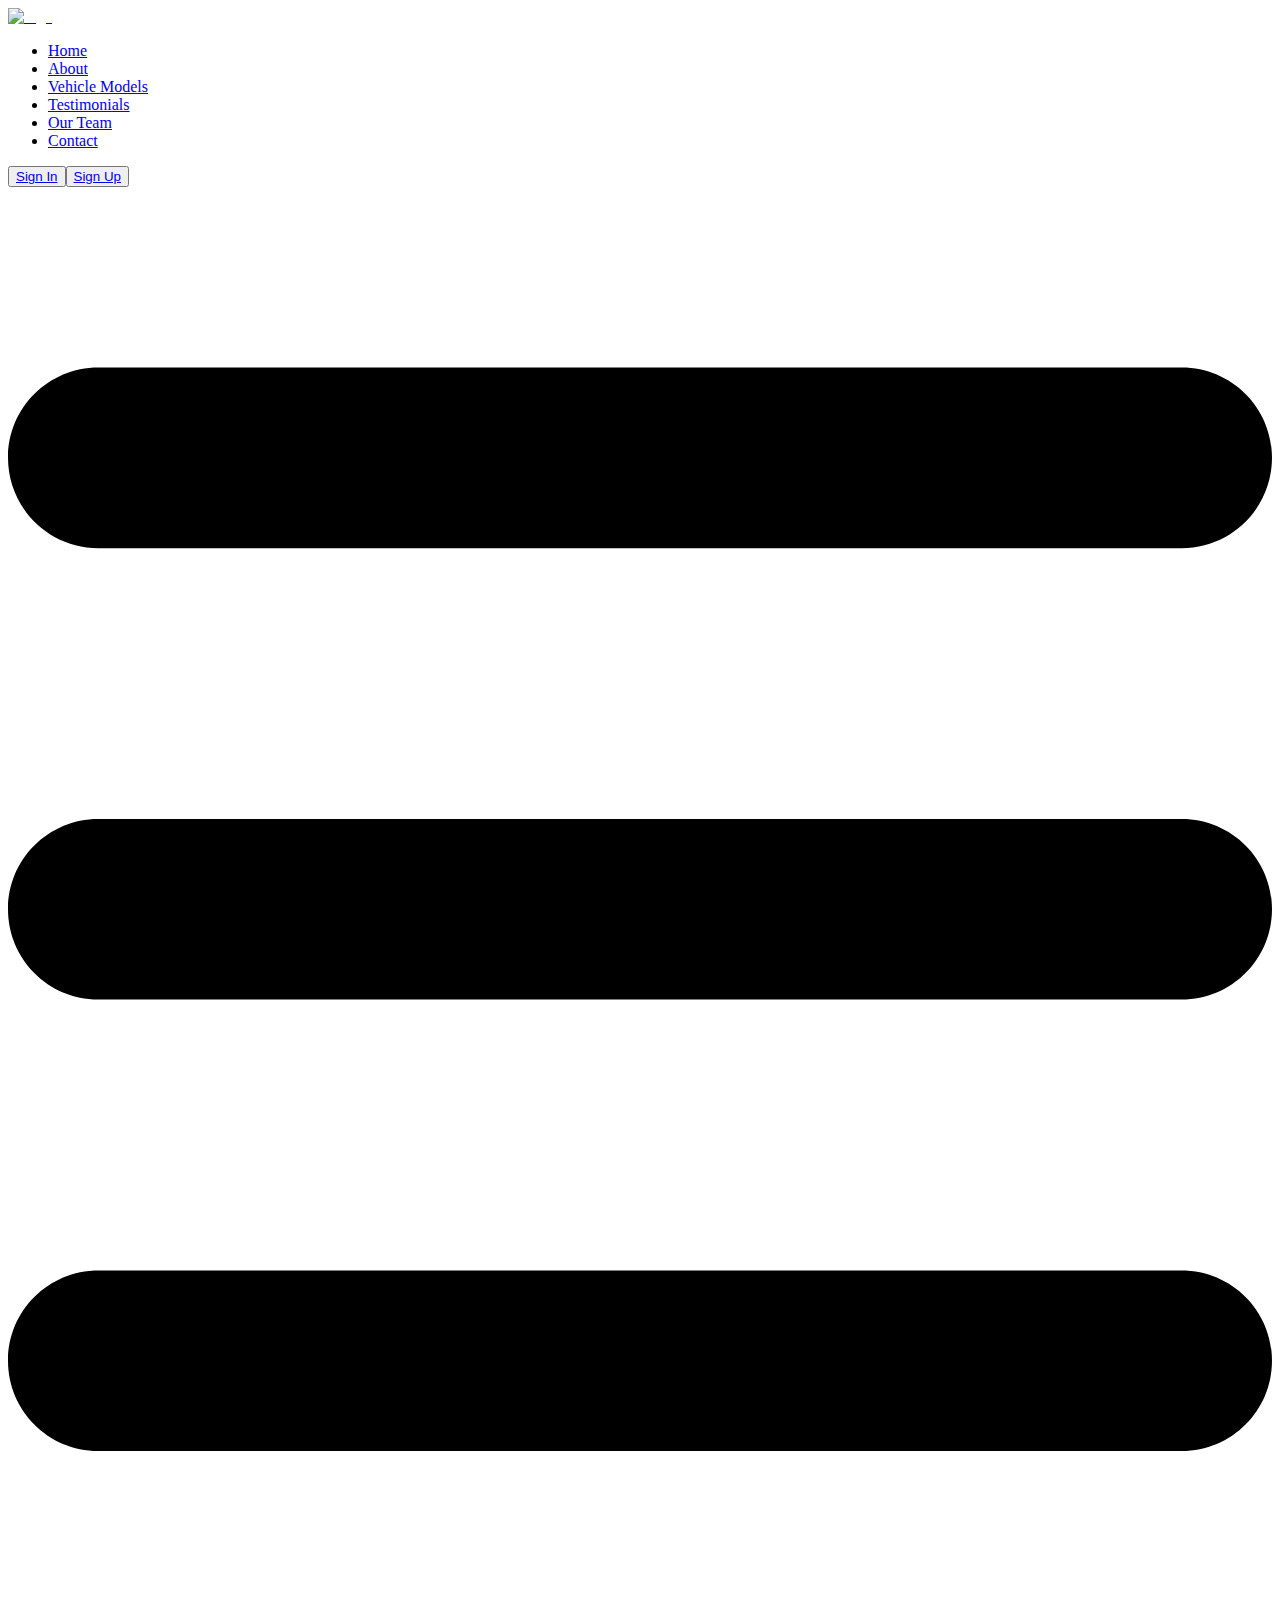
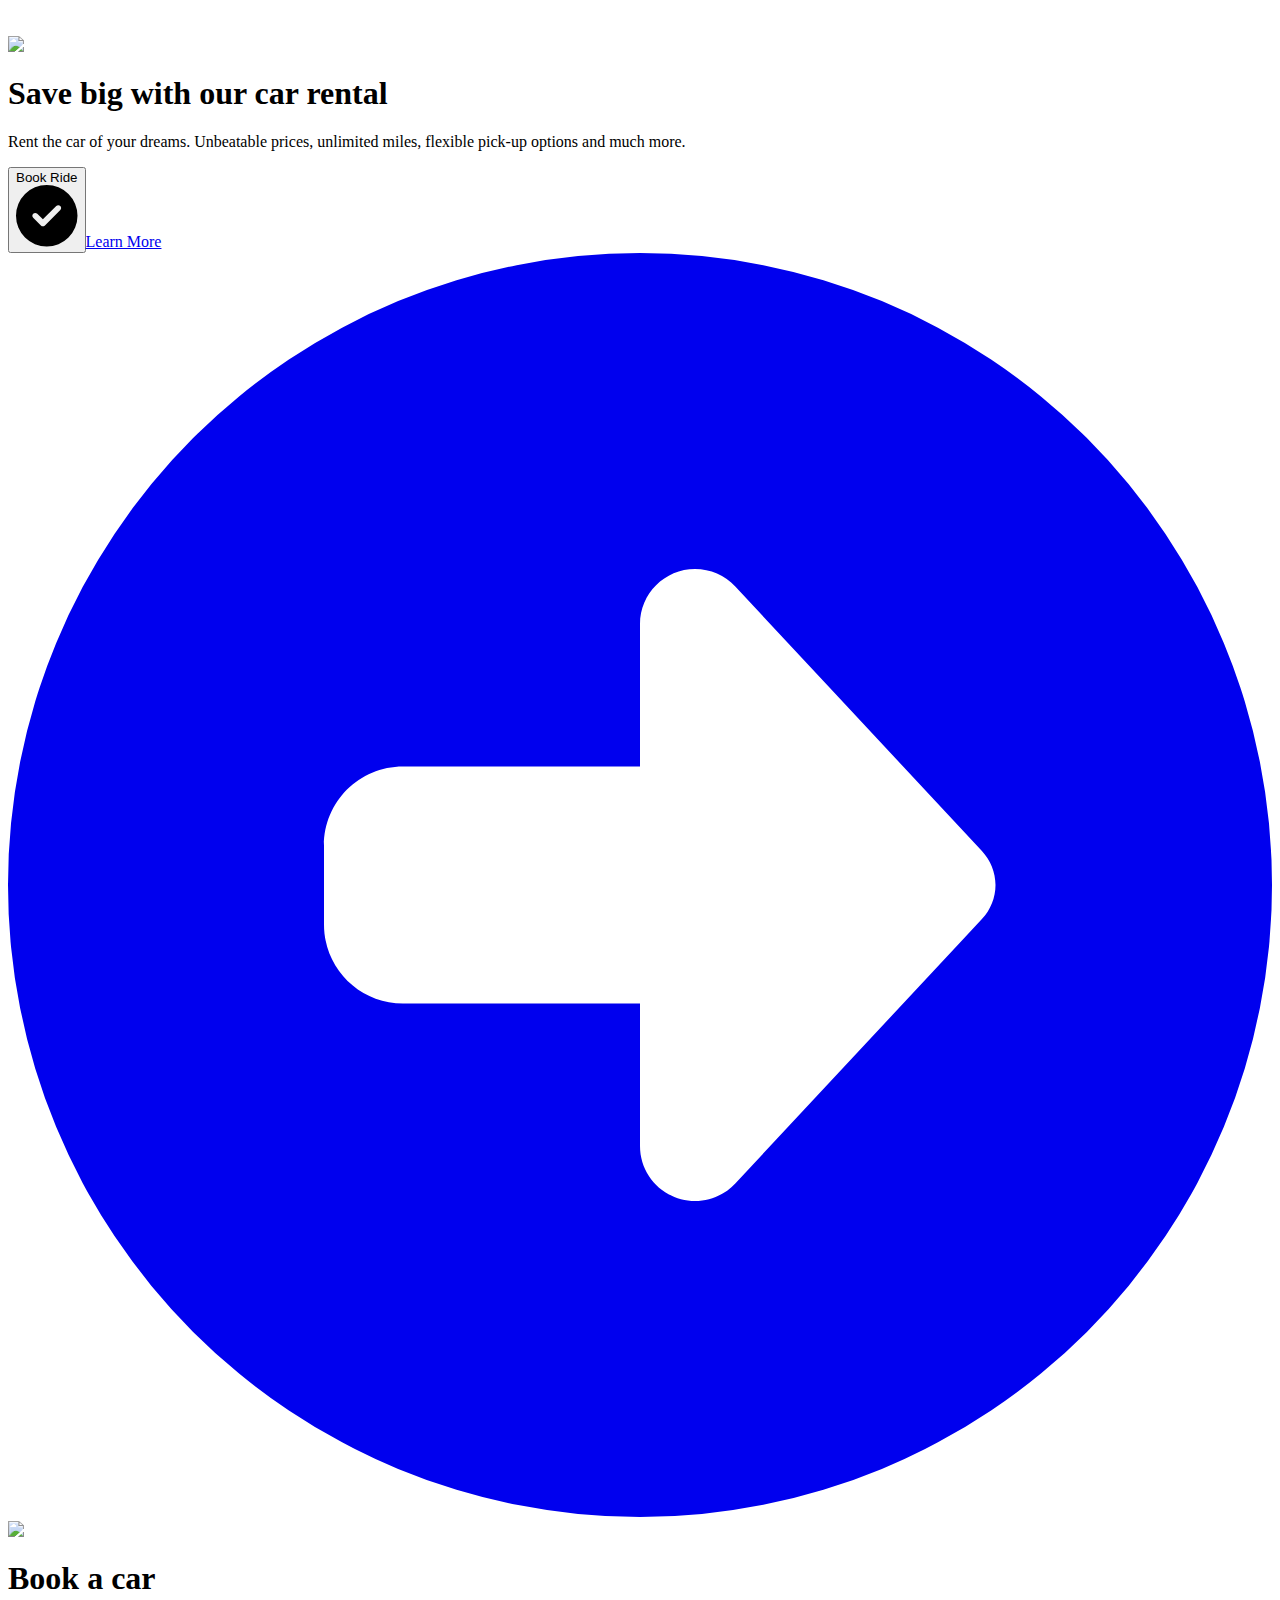
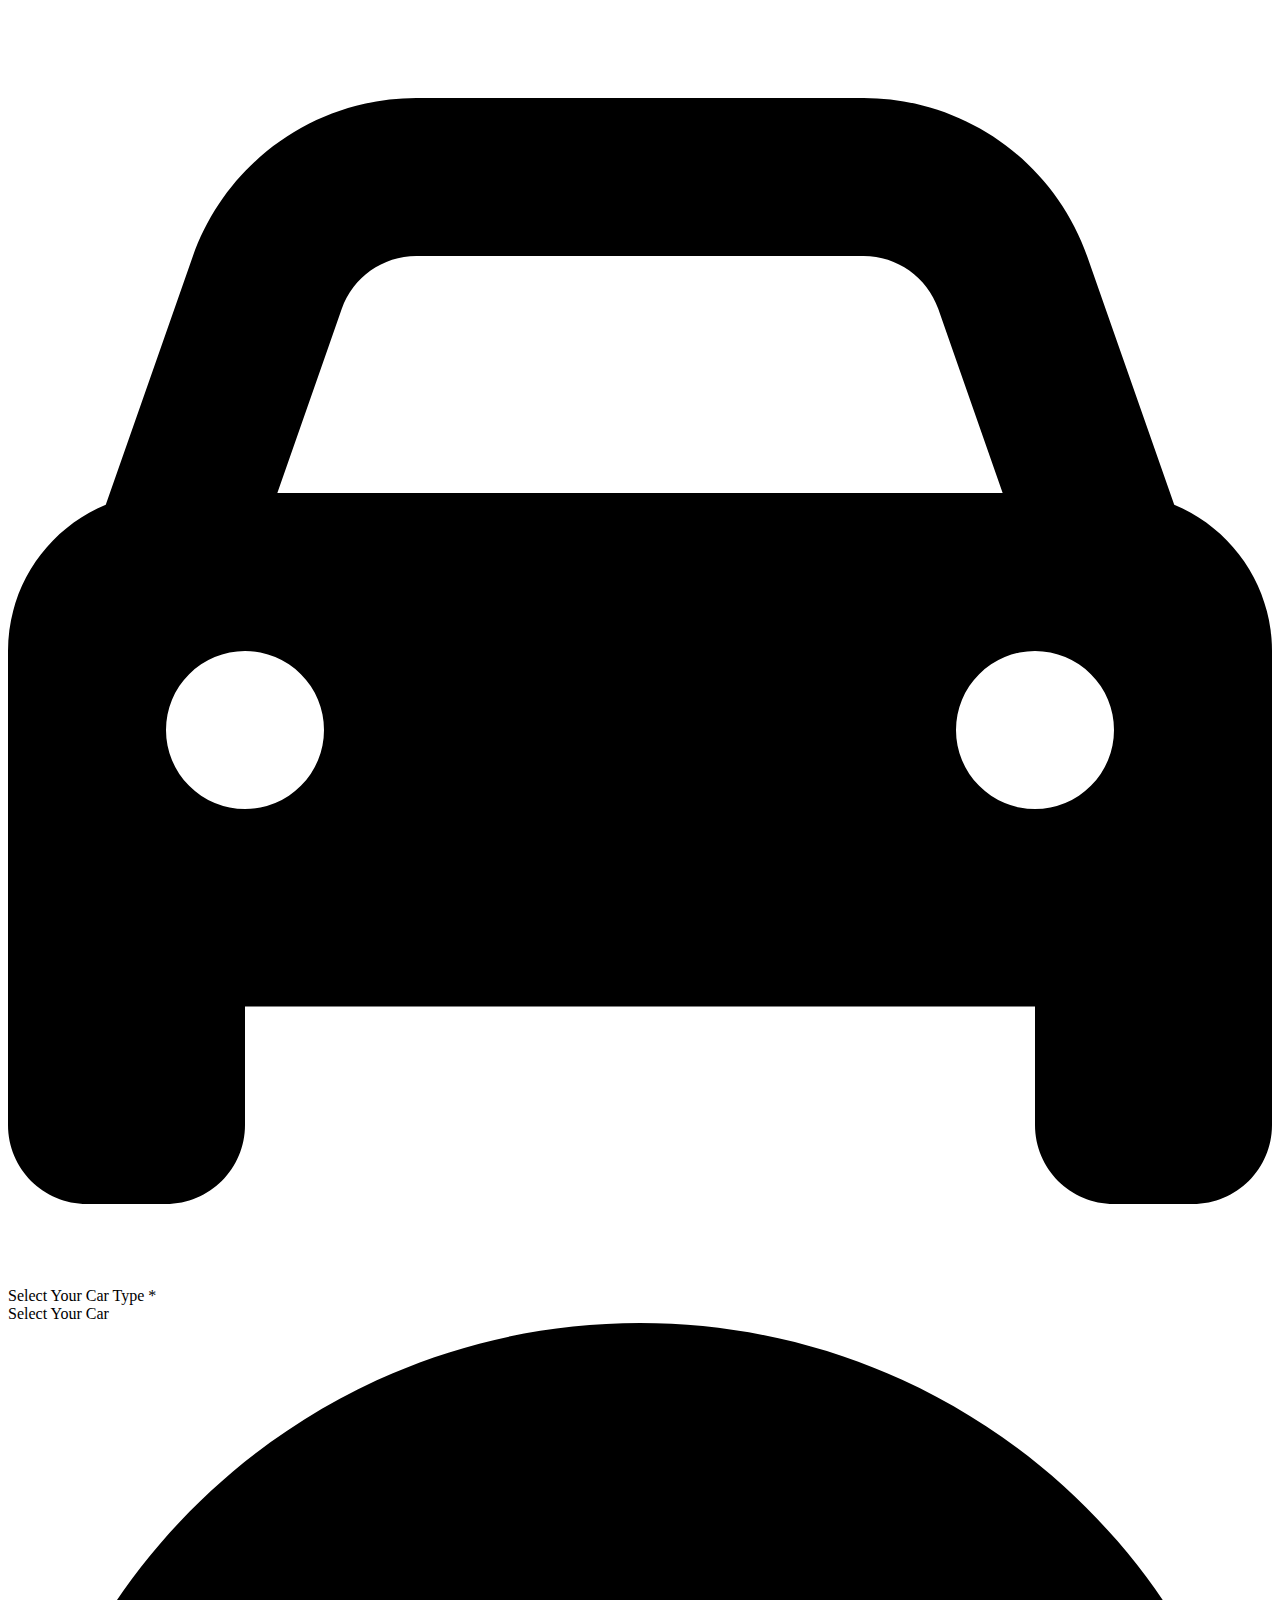
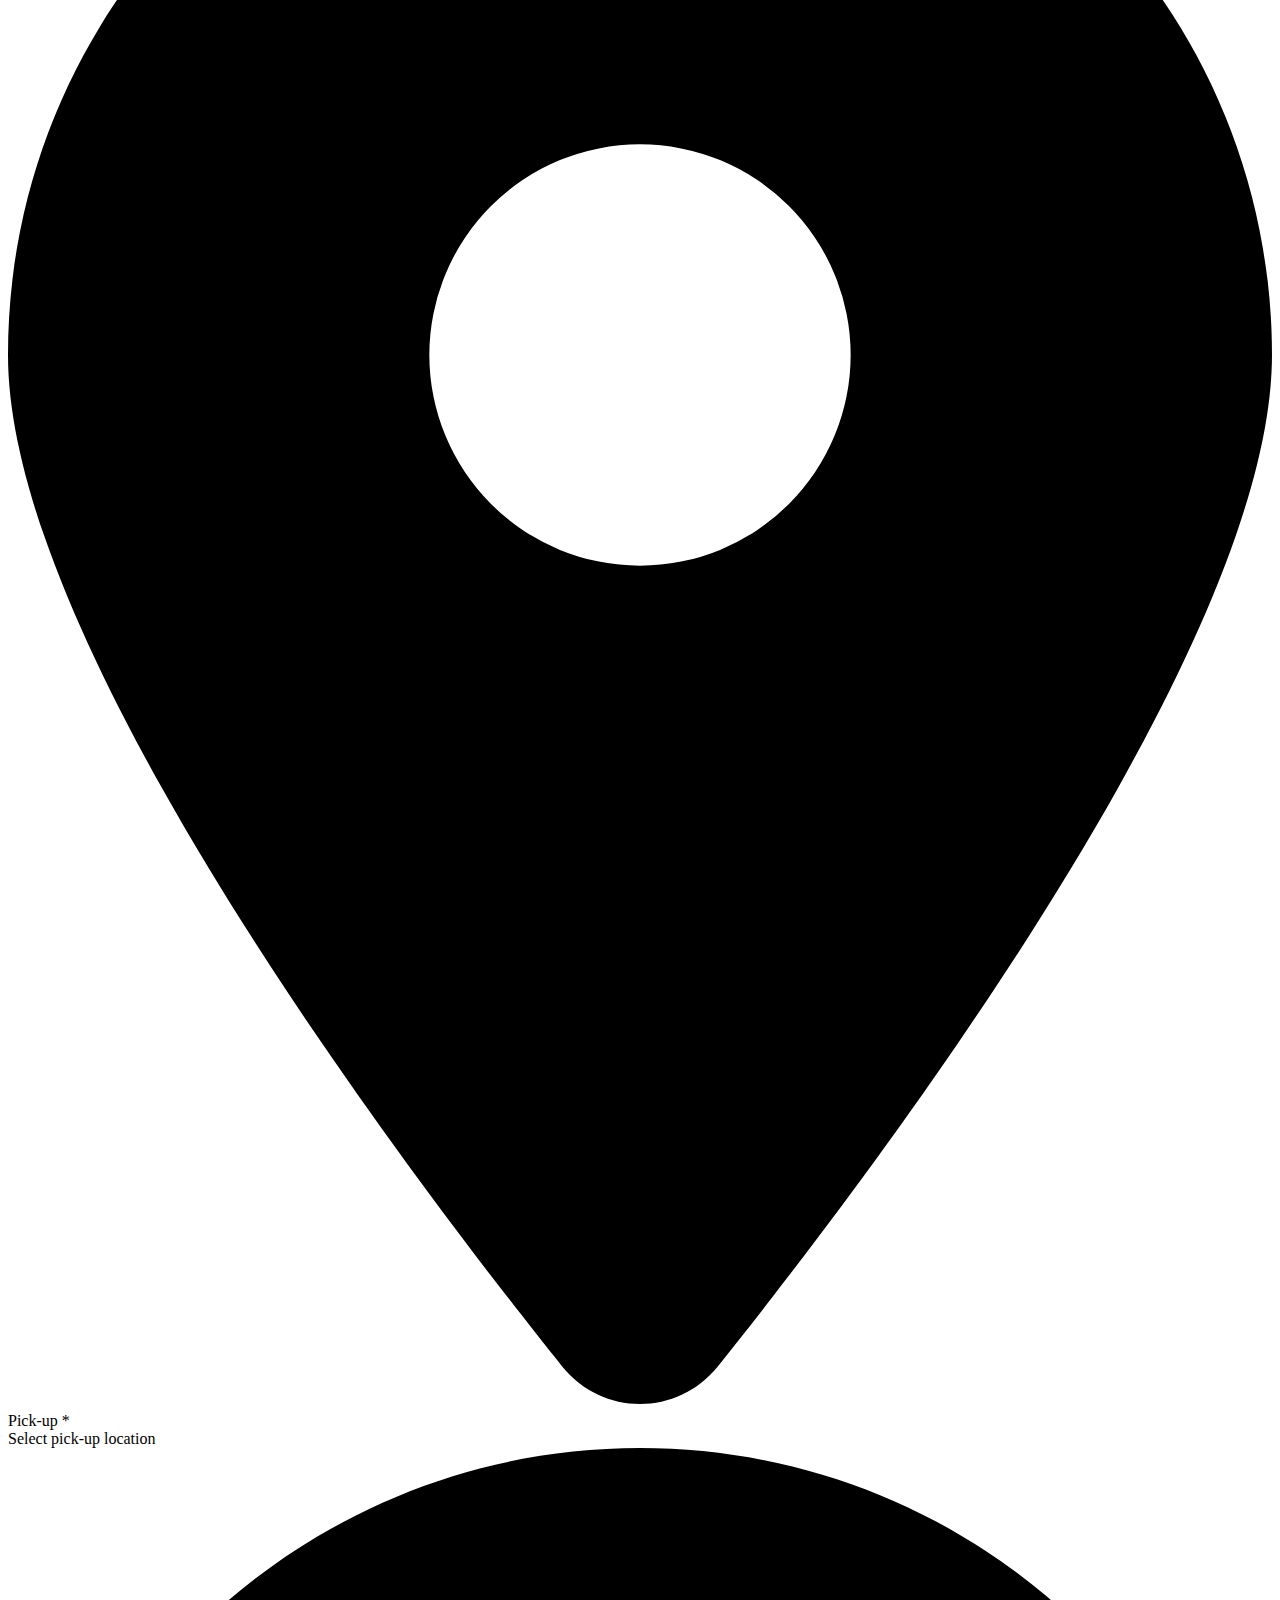
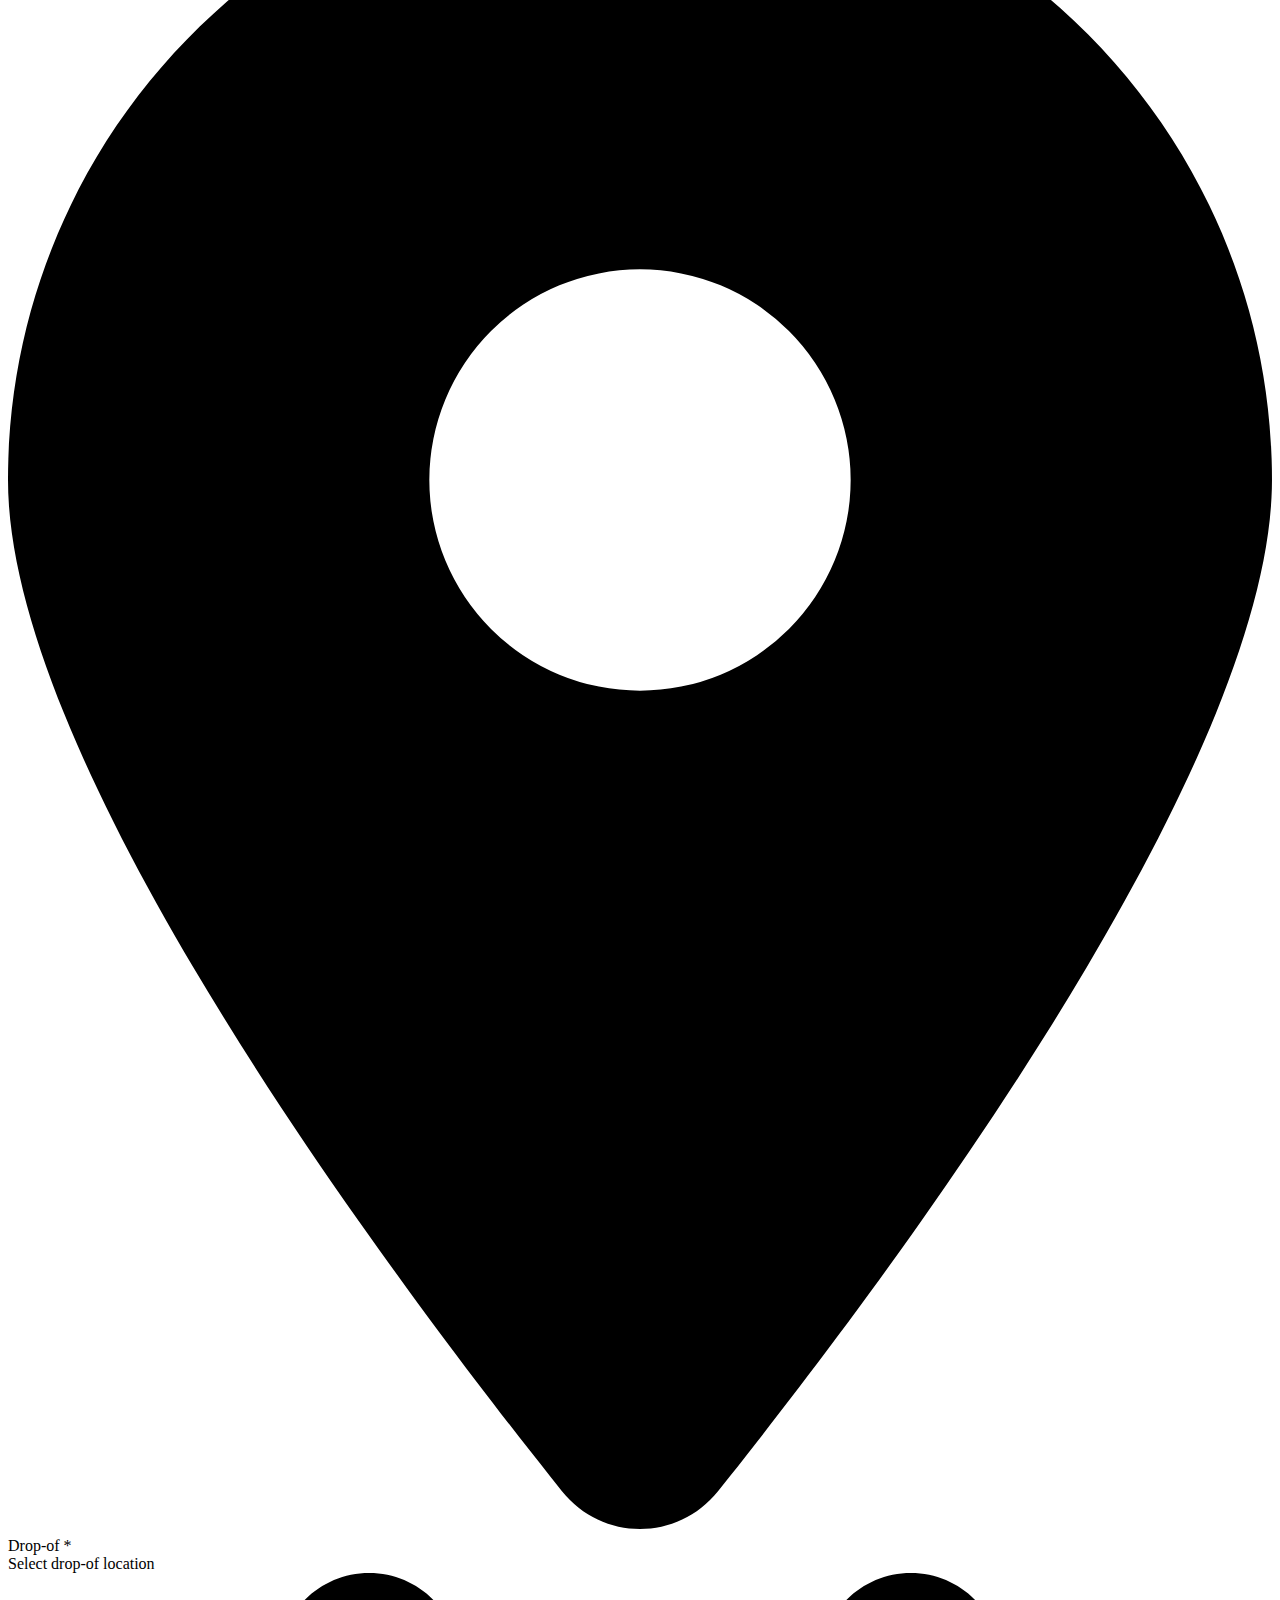
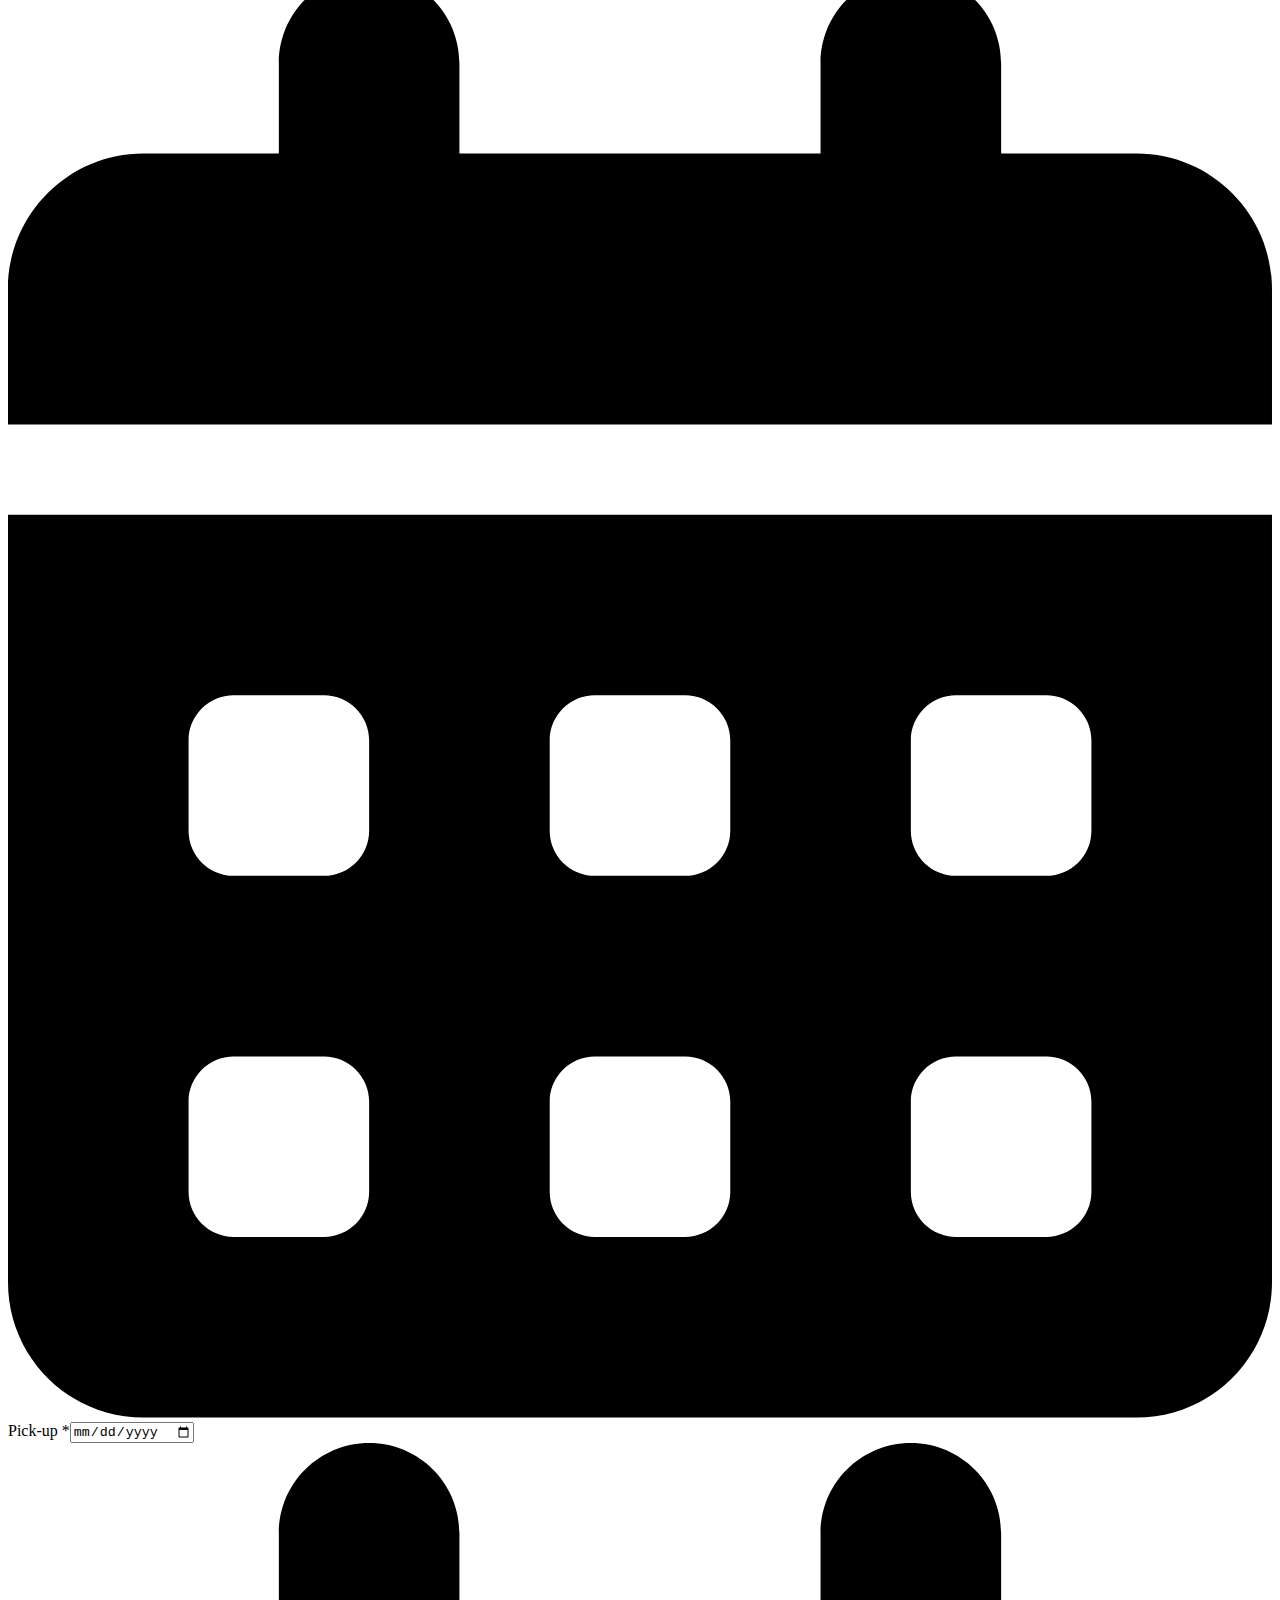
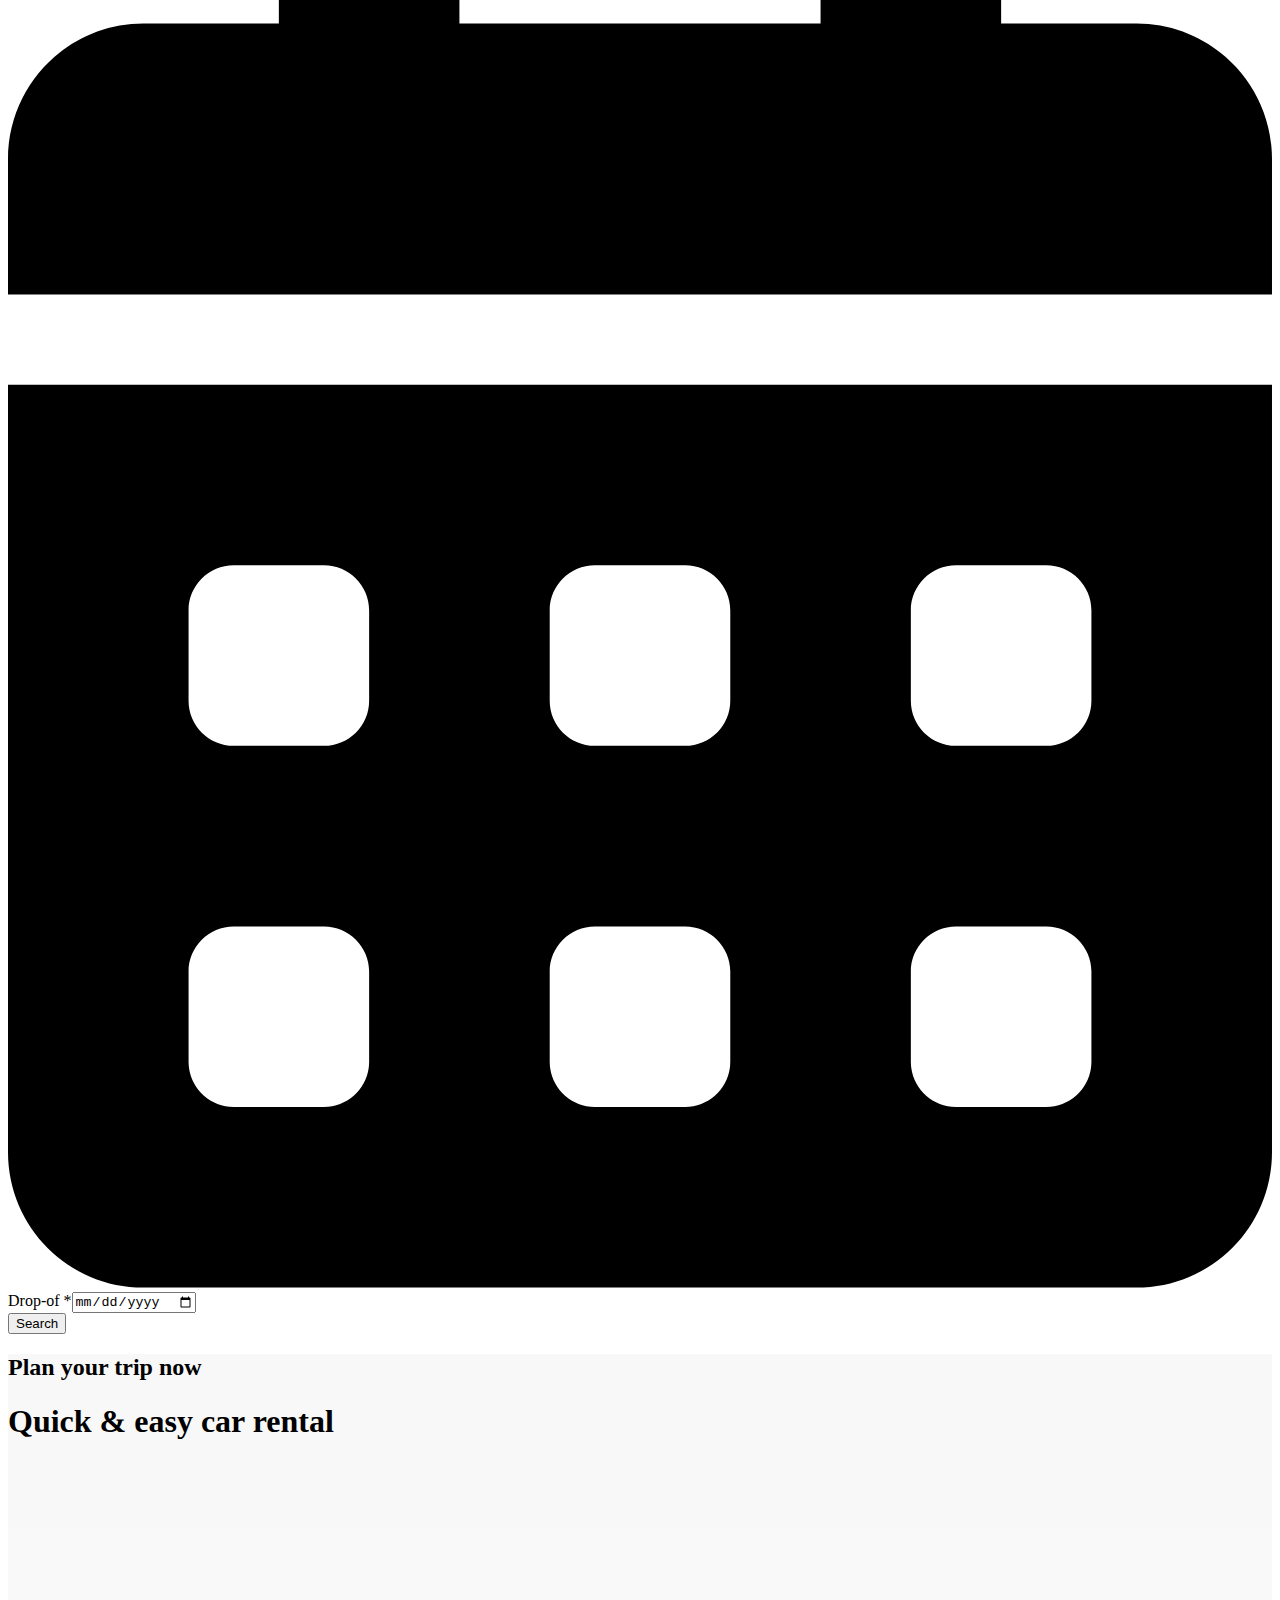
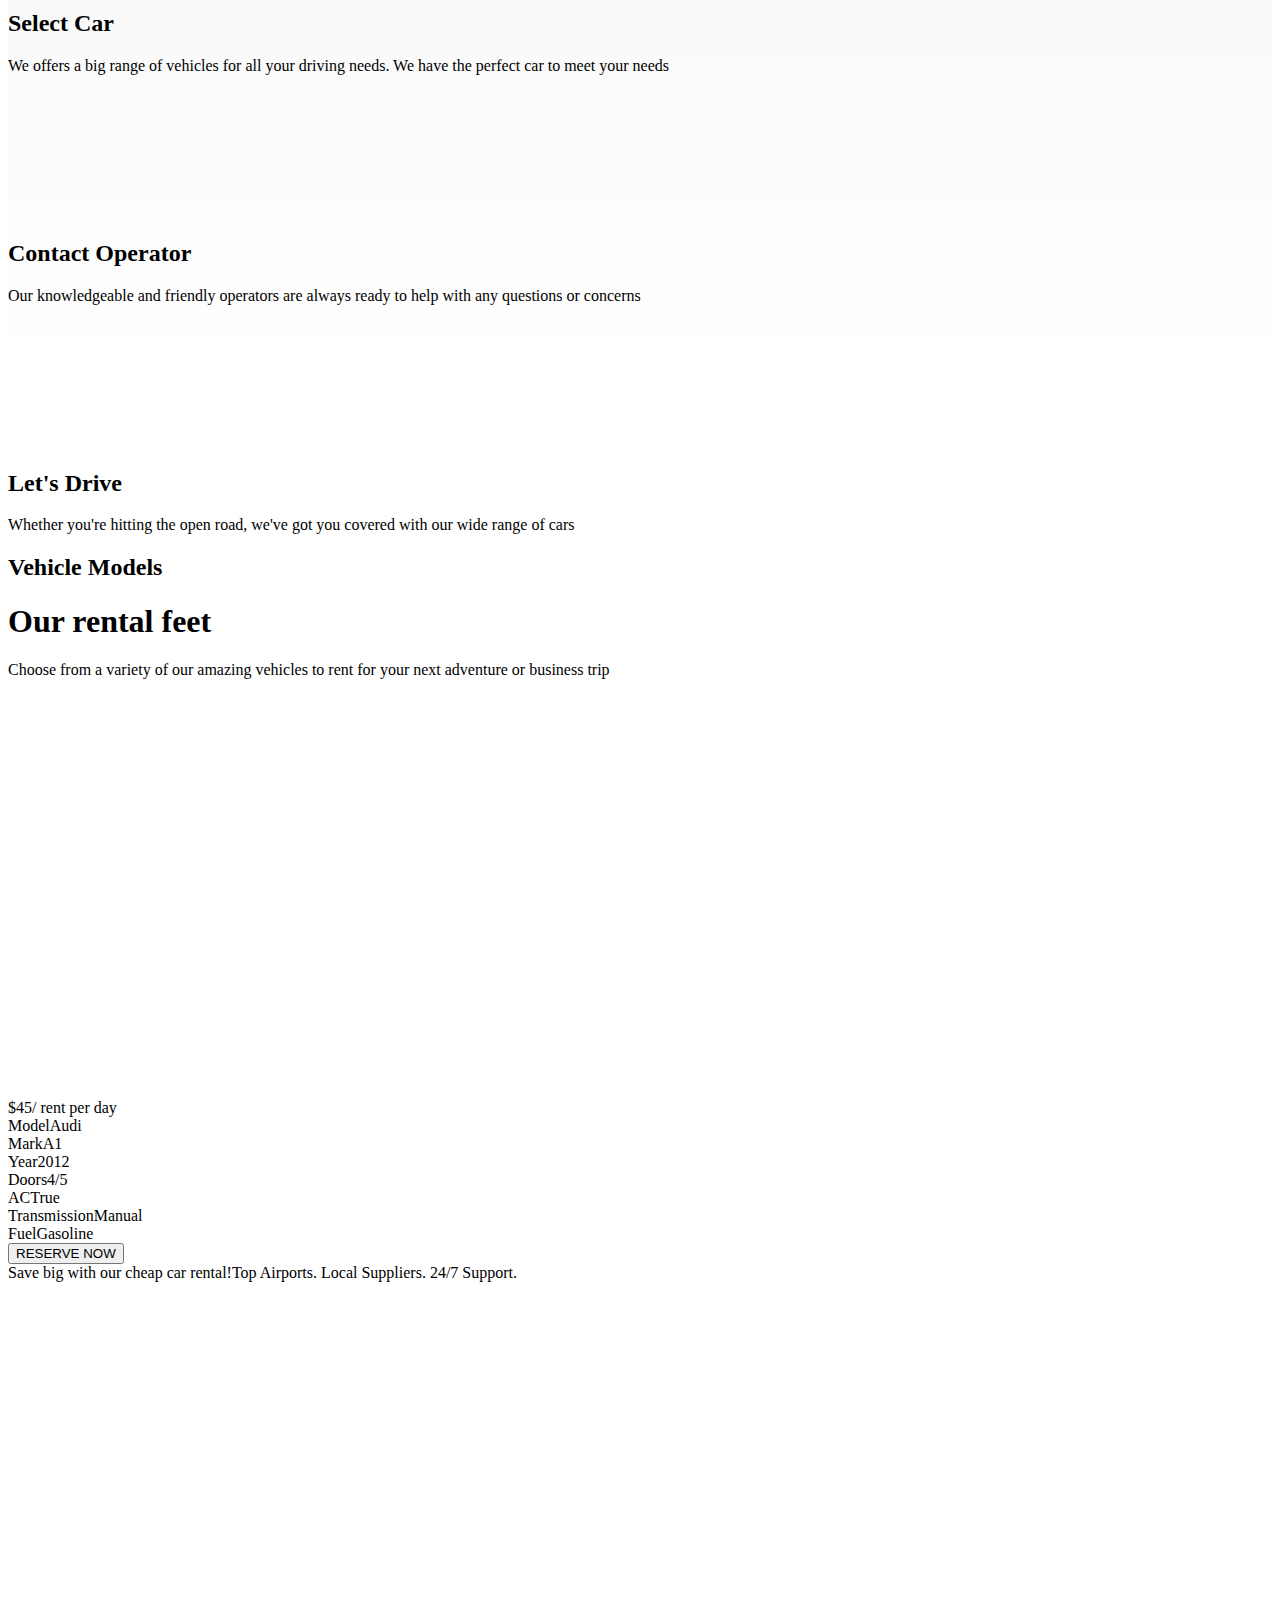
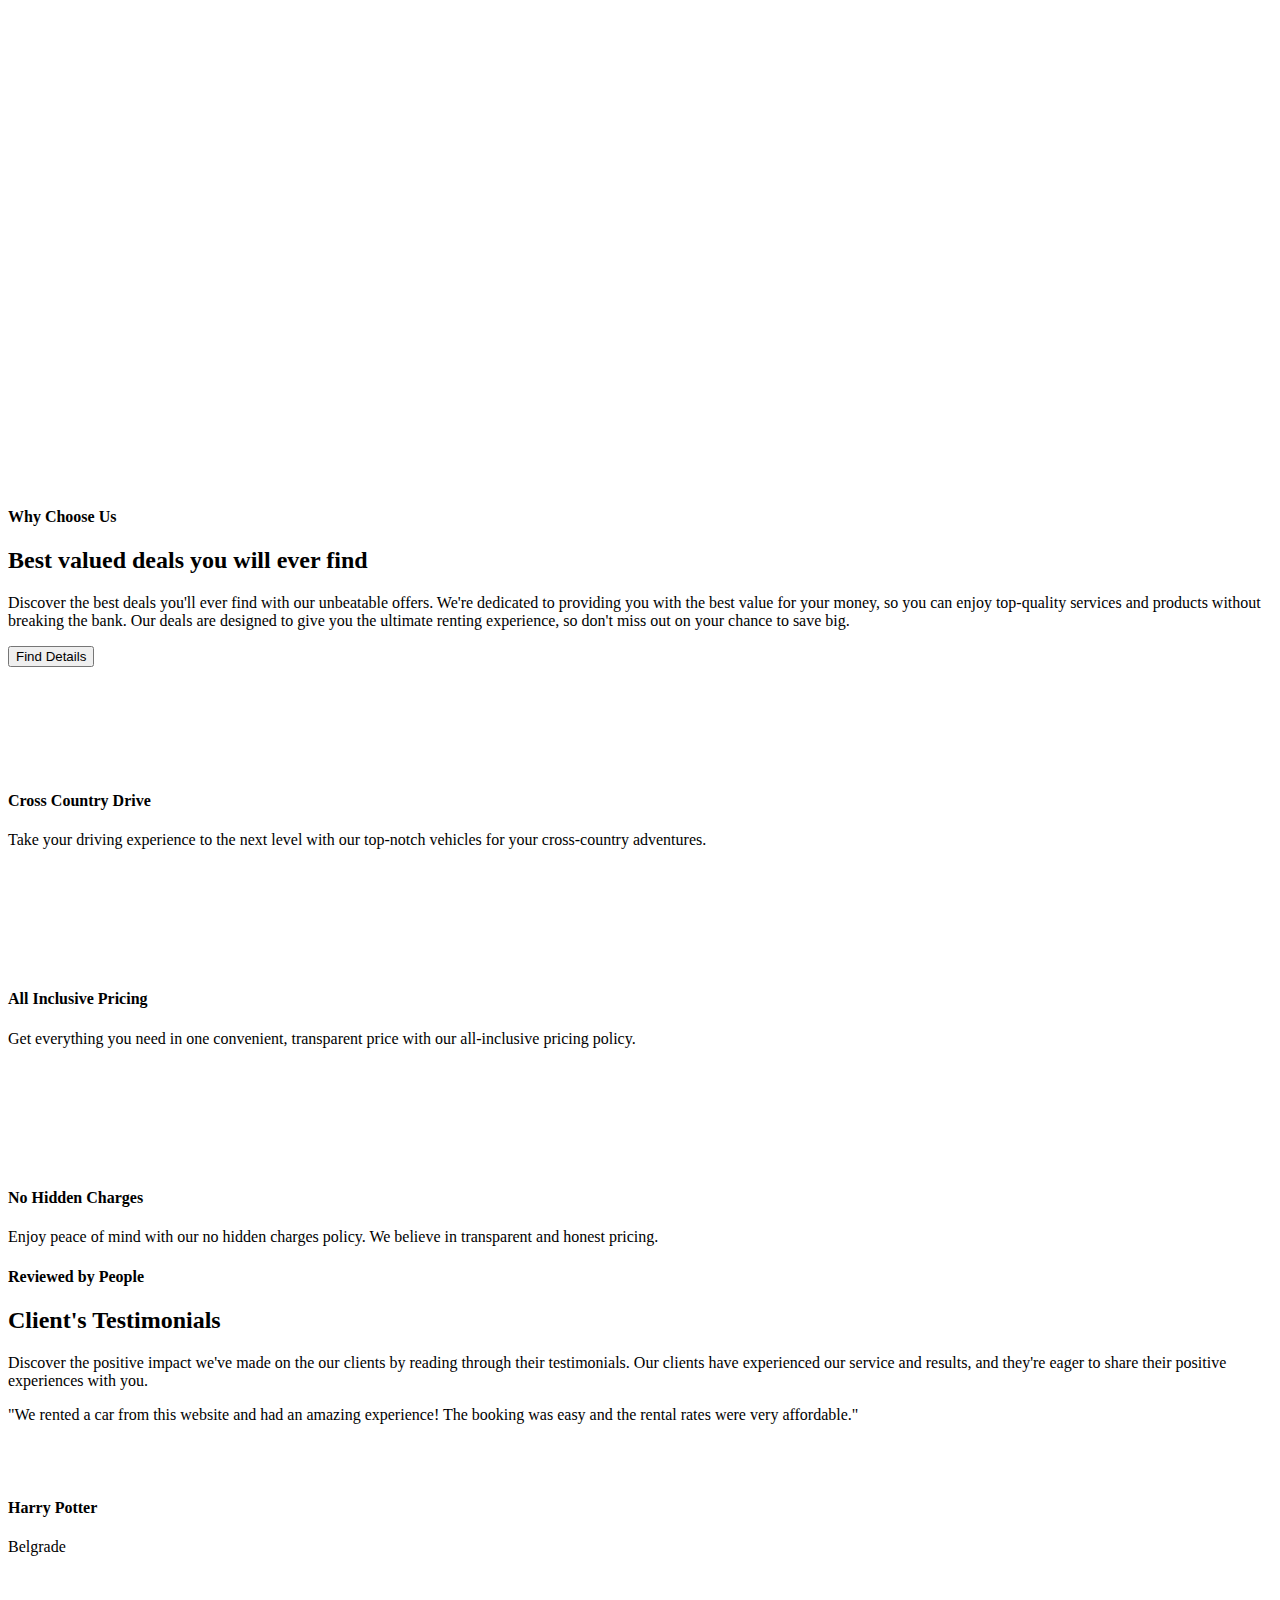
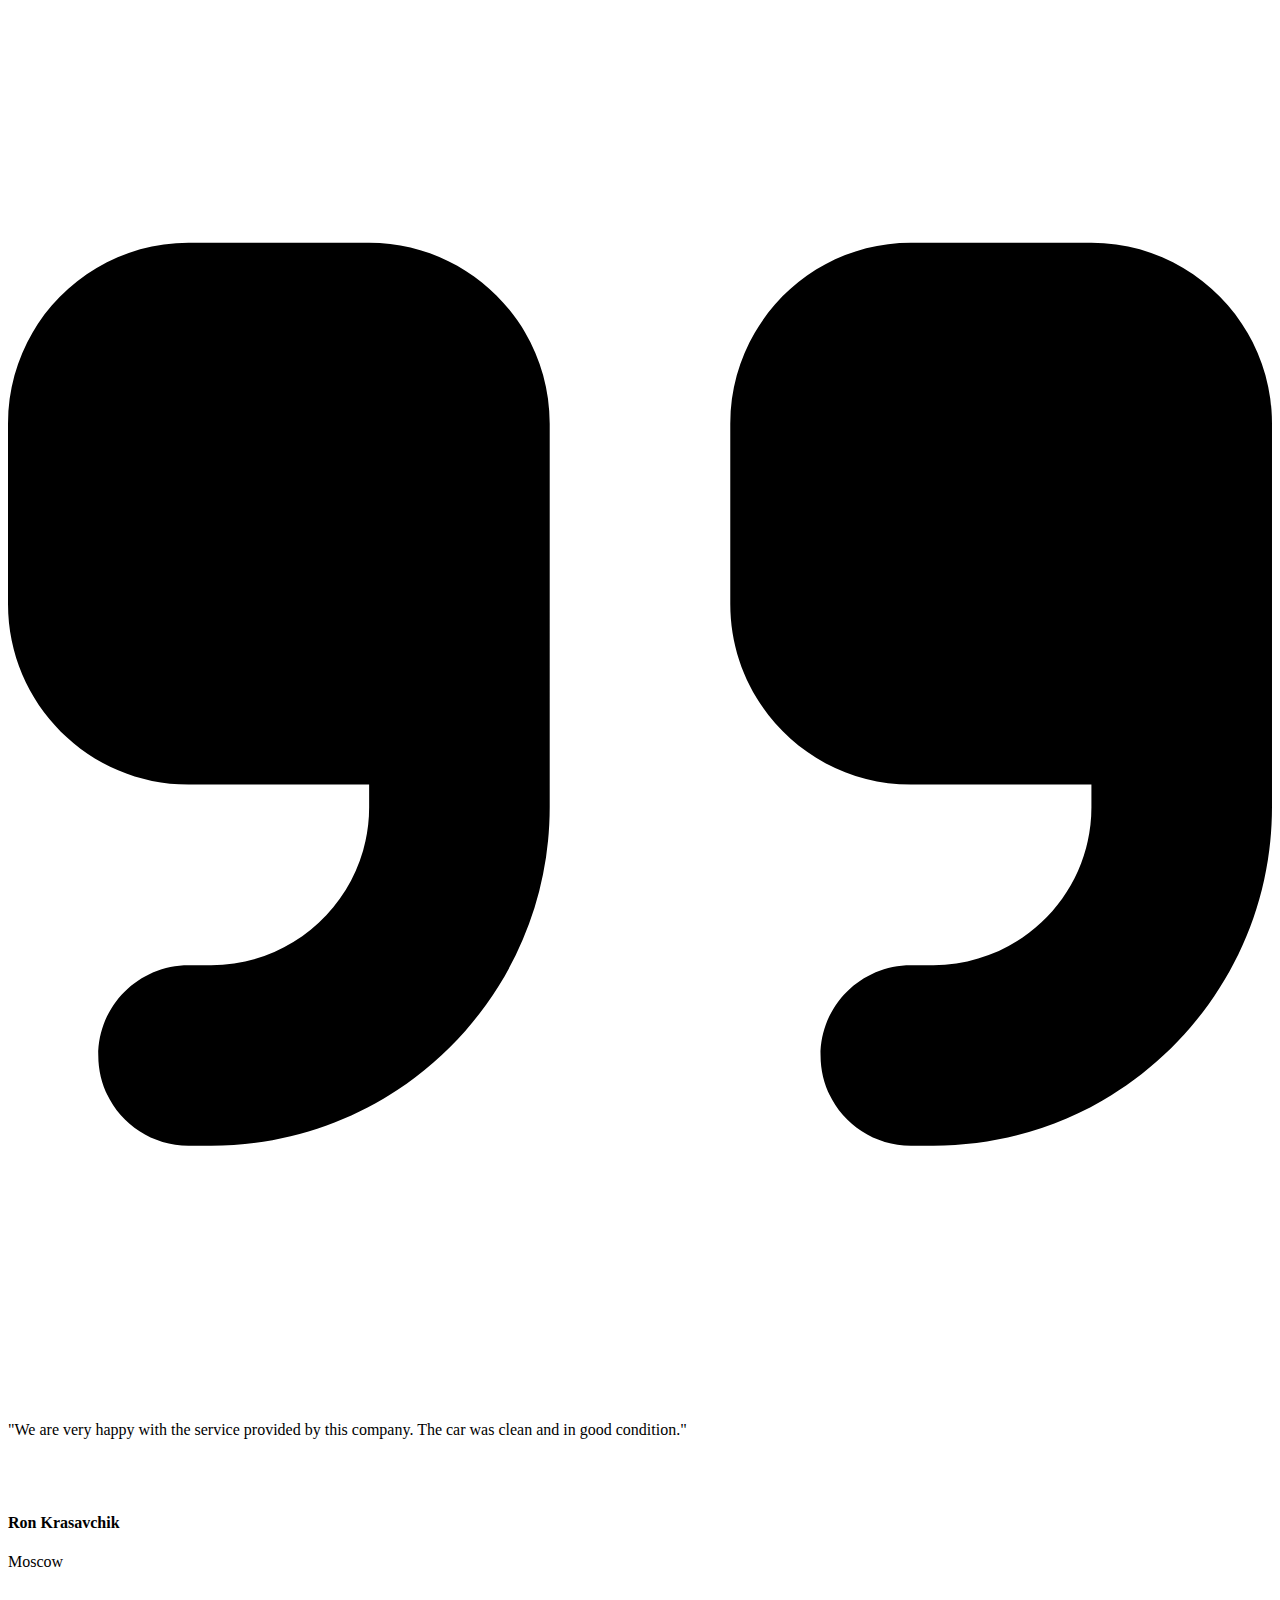
==== commit 96376b1d: "ejnp folder" ====
--- a/index.html
+++ b/index.html
@@ -1 +1 @@
-<!DOCTYPE html><html lang="en"><head><meta charSet="utf-8"/><link rel="stylesheet" href="/_next/static/css/5ce8b7626c9ae839.css" data-precedence="next"/><link rel="stylesheet" href="/_next/static/css/011d829062655983.css" data-precedence="next"/><link rel="preload" href="/_next/static/chunks/webpack-85a5461bbe45d49b.js" as="script"/><link rel="preload" href="/_next/static/chunks/fd9d1056-3390e46eebd7e920.js" as="script"/><link rel="preload" href="/_next/static/chunks/596-133f22417b4e7e79.js" as="script"/><link rel="preload" href="/_next/static/chunks/main-app-e64aba4cd38417c5.js" as="script"/><title>Car Rental App</title><meta name="description" content="Generated by create next app"/><meta name="viewport" content="width=device-width, initial-scale=1"/><link rel="icon" href="/favicon.ico" type="image/x-icon" sizes="16x16"/><script defer="" src="https://kit.fontawesome.com/a9c21da018.js" crossorigin="anonymous"></script><script src="/_next/static/chunks/polyfills-78c92fac7aa8fdd8.js" noModule=""></script></head><body class="__className_b809fa bg-[#F8F8F8]"><nav><div class="py-12 px-4 md:px-24 navbar flex justify-between items-center box-border"><div class="nav_logo"><a href="/"><img alt="logo" loading="lazy" width="100" height="100" decoding="async" data-nimg="1" style="color:transparent" srcSet="/_next/image?url=%2Fassets%2Flogo.png&amp;w=128&amp;q=75 1x, /_next/image?url=%2Fassets%2Flogo.png&amp;w=256&amp;q=75 2x" src="/_next/image?url=%2Fassets%2Flogo.png&amp;w=256&amp;q=75"/></a></div><div class="hidden lg:block nav_links"><ul class="flex gap-2 xl:gap-6 font-bold text-sm xl:text-xl"><li class="cursor-pointer hover:text-orange-500 transition-all duration-300"><a href="/">Home</a></li><li class="cursor-pointer hover:text-orange-500 transition-all duration-300"><a href="/about">About</a></li><li class="cursor-pointer hover:text-orange-500 transition-all duration-300"><a href="/vehicle-models">Vehicle Models</a></li><li class="cursor-pointer hover:text-orange-500 transition-all duration-300"><a href="/testimonials">Testimonials</a></li><li class="cursor-pointer hover:text-orange-500 transition-all duration-300"><a href="/team">Our Team</a></li><li class="cursor-pointer hover:text-orange-500 transition-all duration-300"><a href="/contact">Contact</a></li></ul></div><div class="hidden lg:block nav_buttons"><button class="font-bold mx-6 cursor-pointer hover:text-orange-500 transition-all duration-300"><a href="/sign-in">Sign In</a></button><button class="bg-orange-500 py-2 px-6 text-white font-semibold rounded-sm hover:bg-orange-600 transition-all duration-300 shadow-lg hover:shadow-xl"><a href="sign-up">Sign Up</a></button></div><div class="burger block lg:hidden text-4xl hover:text-orange-500"><svg aria-hidden="true" focusable="false" data-prefix="fas" data-icon="bars" class="svg-inline--fa fa-bars " role="img" xmlns="http://www.w3.org/2000/svg" viewBox="0 0 448 512"><path fill="currentColor" d="M0 96C0 78.3 14.3 64 32 64H416c17.7 0 32 14.3 32 32s-14.3 32-32 32H32C14.3 128 0 113.7 0 96zM0 256c0-17.7 14.3-32 32-32H416c17.7 0 32 14.3 32 32s-14.3 32-32 32H32c-17.7 0-32-14.3-32-32zM448 416c0 17.7-14.3 32-32 32H32c-17.7 0-32-14.3-32-32s14.3-32 32-32H416c17.7 0 32 14.3 32 32z"></path></svg></div><!--$!--><template data-dgst="NEXT_DYNAMIC_NO_SSR_CODE"></template><!--/$--></div></nav><div class="flex flex-col justify-center items-center w-full"><section class="py-12 px-4 md:px-24 flex w-full justify-center" id="home"><img alt="background shape" loading="lazy" width="800" height="1000" decoding="async" data-nimg="1" class="absolute hidden lg:block right-0 top-0 z-[-1]" style="color:transparent" srcSet="/_next/image?url=%2Fassets%2Fbg-shape.png&amp;w=828&amp;q=75 1x, /_next/image?url=%2Fassets%2Fbg-shape.png&amp;w=1920&amp;q=75 2x" src="/_next/image?url=%2Fassets%2Fbg-shape.png&amp;w=1920&amp;q=75"/><div class="home_content"><div class="content_text text-center lg:text-left"><h1 class="text-6xl font-extrabold">Save <span class="text-orange-500">big</span> with our car rental</h1><p class="mt-4 text-lg">Rent the car of your dreams. Unbeatable prices, unlimited miles, flexible pick-up options and much more.</p></div><div class="home_buttons flex flex-col sm:flex-row gap-2 mt-4"><button class="bg-orange-500 py-4 px-9 ml-0 sm:ml-auto lg:ml-0 text-center text-white font-semibold rounded-sm hover:bg-orange-600 transition-all duration-300 shadow-lg hover:shadow-xl">Book Ride<svg aria-hidden="true" focusable="false" data-prefix="fas" data-icon="circle-check" class="svg-inline--fa fa-circle-check ml-1" role="img" xmlns="http://www.w3.org/2000/svg" viewBox="0 0 512 512"><path fill="currentColor" d="M256 512A256 256 0 1 0 256 0a256 256 0 1 0 0 512zM369 209L241 337c-9.4 9.4-24.6 9.4-33.9 0l-64-64c-9.4-9.4-9.4-24.6 0-33.9s24.6-9.4 33.9 0l47 47L335 175c9.4-9.4 24.6-9.4 33.9 0s9.4 24.6 0 33.9z"></path></svg></button><a class="bg-black mr-0 sm:mr-auto lg:mr-0 py-4 px-9 text-white text-center font-semibold rounded-sm hover:bg-white hover:text-black transition-all duration-300 border-black border-2" href="/">Learn More<svg aria-hidden="true" focusable="false" data-prefix="fas" data-icon="circle-right" class="svg-inline--fa fa-circle-right ml-1" role="img" xmlns="http://www.w3.org/2000/svg" viewBox="0 0 512 512"><path fill="currentColor" d="M0 256a256 256 0 1 0 512 0A256 256 0 1 0 0 256zM294.6 135.1l99.9 107.1c3.5 3.8 5.5 8.7 5.5 13.8s-2 10.1-5.5 13.8L294.6 376.9c-4.2 4.5-10.1 7.1-16.3 7.1C266 384 256 374 256 361.7l0-57.7-96 0c-17.7 0-32-14.3-32-32l0-32c0-17.7 14.3-32 32-32l96 0 0-57.7c0-12.3 10-22.3 22.3-22.3c6.2 0 12.1 2.6 16.3 7.1z"></path></svg></a></div></div><div class="home_image"><img alt="car" loading="lazy" width="700" height="500" decoding="async" data-nimg="1" class="hidden lg:block" style="color:transparent" srcSet="/_next/image?url=%2Fassets%2Fcar.png&amp;w=750&amp;q=75 1x, /_next/image?url=%2Fassets%2Fcar.png&amp;w=1920&amp;q=75 2x" src="/_next/image?url=%2Fassets%2Fcar.png&amp;w=1920&amp;q=75"/></div></section><section class="py-12 px-4 md:px-24 w-full flex justify-center" id="booking"><div name="bookingForScroll" class="flex p-12 container flex-col gap-6 shadow-xl bg-white bg-[url(&#x27;/assets/book-bg-shape.png&#x27;)]"><h1 class="text-3xl font-extrabold">Book a car</h1><div class="booking_content text-xl flex-col lg:flex-row flex gap-6 justify-between"><div class="flex flex-col justify-between gap-3 w-full"><label class="font-bold"><svg aria-hidden="true" focusable="false" data-prefix="fas" data-icon="car" class="svg-inline--fa fa-car text-orange-500 mr-2" role="img" xmlns="http://www.w3.org/2000/svg" viewBox="0 0 512 512"><path fill="currentColor" d="M135.2 117.4L109.1 192H402.9l-26.1-74.6C372.3 104.6 360.2 96 346.6 96H165.4c-13.6 0-25.7 8.6-30.2 21.4zM39.6 196.8L74.8 96.3C88.3 57.8 124.6 32 165.4 32H346.6c40.8 0 77.1 25.8 90.6 64.3l35.2 100.5c23.2 9.6 39.6 32.5 39.6 59.2V400v48c0 17.7-14.3 32-32 32H448c-17.7 0-32-14.3-32-32V400H96v48c0 17.7-14.3 32-32 32H32c-17.7 0-32-14.3-32-32V400 256c0-26.7 16.4-49.6 39.6-59.2zM128 288a32 32 0 1 0 -64 0 32 32 0 1 0 64 0zm288 32a32 32 0 1 0 0-64 32 32 0 1 0 0 64z"></path></svg>Select Your Car Type <span class="text-orange-500">*</span></label><div class="bg-white"><div class="py-2 px-4 outline-none border-2 border-grey-300 rounded-md cursor-pointer w-full" id="car-select"><span class="w-full flex text-gray-500">Select Your Car</span></div></div></div><div class="flex flex-col justify-between gap-3 w-full"><label class="font-bold"><svg aria-hidden="true" focusable="false" data-prefix="fas" data-icon="location-dot" class="svg-inline--fa fa-location-dot text-orange-500 mr-2" role="img" xmlns="http://www.w3.org/2000/svg" viewBox="0 0 384 512"><path fill="currentColor" d="M215.7 499.2C267 435 384 279.4 384 192C384 86 298 0 192 0S0 86 0 192c0 87.4 117 243 168.3 307.2c12.3 15.3 35.1 15.3 47.4 0zM192 128a64 64 0 1 1 0 128 64 64 0 1 1 0-128z"></path></svg>Pick-up <span class="text-orange-500">*</span></label><div class="bg-white"><div class="py-2 px-4 outline-none border-2 border-grey-300 rounded-md cursor-pointer w-full" id="pick-up-select"><span class="w-full flex text-gray-500">Select pick-up location</span></div></div></div><div class="flex flex-col justify-between gap-3 w-full"><label class="font-bold"><svg aria-hidden="true" focusable="false" data-prefix="fas" data-icon="location-dot" class="svg-inline--fa fa-location-dot text-orange-500 mr-2" role="img" xmlns="http://www.w3.org/2000/svg" viewBox="0 0 384 512"><path fill="currentColor" d="M215.7 499.2C267 435 384 279.4 384 192C384 86 298 0 192 0S0 86 0 192c0 87.4 117 243 168.3 307.2c12.3 15.3 35.1 15.3 47.4 0zM192 128a64 64 0 1 1 0 128 64 64 0 1 1 0-128z"></path></svg>Drop-of <span class="text-orange-500">*</span></label><div class="bg-white"><div class="py-2 px-4 outline-none border-2 border-grey-300 rounded-md cursor-pointer w-full" id="drop-of-select"><span class="w-full flex text-gray-500">Select drop-of location</span></div></div></div></div><div class="booking_content text-xl flex-col lg:flex-row flex gap-6 justify-between"><div class="flex flex-col justify-between gap-3 w-full"><label class="font-bold"><svg aria-hidden="true" focusable="false" data-prefix="fas" data-icon="calendar-days" class="svg-inline--fa fa-calendar-days text-orange-500 mr-2" role="img" xmlns="http://www.w3.org/2000/svg" viewBox="0 0 448 512"><path fill="currentColor" d="M128 0c17.7 0 32 14.3 32 32V64H288V32c0-17.7 14.3-32 32-32s32 14.3 32 32V64h48c26.5 0 48 21.5 48 48v48H0V112C0 85.5 21.5 64 48 64H96V32c0-17.7 14.3-32 32-32zM0 192H448V464c0 26.5-21.5 48-48 48H48c-26.5 0-48-21.5-48-48V192zm64 80v32c0 8.8 7.2 16 16 16h32c8.8 0 16-7.2 16-16V272c0-8.8-7.2-16-16-16H80c-8.8 0-16 7.2-16 16zm128 0v32c0 8.8 7.2 16 16 16h32c8.8 0 16-7.2 16-16V272c0-8.8-7.2-16-16-16H208c-8.8 0-16 7.2-16 16zm144-16c-8.8 0-16 7.2-16 16v32c0 8.8 7.2 16 16 16h32c8.8 0 16-7.2 16-16V272c0-8.8-7.2-16-16-16H336zM64 400v32c0 8.8 7.2 16 16 16h32c8.8 0 16-7.2 16-16V400c0-8.8-7.2-16-16-16H80c-8.8 0-16 7.2-16 16zm144-16c-8.8 0-16 7.2-16 16v32c0 8.8 7.2 16 16 16h32c8.8 0 16-7.2 16-16V400c0-8.8-7.2-16-16-16H208zm112 16v32c0 8.8 7.2 16 16 16h32c8.8 0 16-7.2 16-16V400c0-8.8-7.2-16-16-16H336c-8.8 0-16 7.2-16 16z"></path></svg>Pick-up <span class="text-orange-500">*</span></label><input type="date" class="placeholder-grey-200 w-full py-2 px-4 outline-none border-2 border-grey-300 rounded-md"/></div><div class="flex flex-col justify-between gap-3 w-full self-end"><label class="font-bold"><svg aria-hidden="true" focusable="false" data-prefix="fas" data-icon="calendar-days" class="svg-inline--fa fa-calendar-days text-orange-500 mr-2" role="img" xmlns="http://www.w3.org/2000/svg" viewBox="0 0 448 512"><path fill="currentColor" d="M128 0c17.7 0 32 14.3 32 32V64H288V32c0-17.7 14.3-32 32-32s32 14.3 32 32V64h48c26.5 0 48 21.5 48 48v48H0V112C0 85.5 21.5 64 48 64H96V32c0-17.7 14.3-32 32-32zM0 192H448V464c0 26.5-21.5 48-48 48H48c-26.5 0-48-21.5-48-48V192zm64 80v32c0 8.8 7.2 16 16 16h32c8.8 0 16-7.2 16-16V272c0-8.8-7.2-16-16-16H80c-8.8 0-16 7.2-16 16zm128 0v32c0 8.8 7.2 16 16 16h32c8.8 0 16-7.2 16-16V272c0-8.8-7.2-16-16-16H208c-8.8 0-16 7.2-16 16zm144-16c-8.8 0-16 7.2-16 16v32c0 8.8 7.2 16 16 16h32c8.8 0 16-7.2 16-16V272c0-8.8-7.2-16-16-16H336zM64 400v32c0 8.8 7.2 16 16 16h32c8.8 0 16-7.2 16-16V400c0-8.8-7.2-16-16-16H80c-8.8 0-16 7.2-16 16zm144-16c-8.8 0-16 7.2-16 16v32c0 8.8 7.2 16 16 16h32c8.8 0 16-7.2 16-16V400c0-8.8-7.2-16-16-16H208zm112 16v32c0 8.8 7.2 16 16 16h32c8.8 0 16-7.2 16-16V400c0-8.8-7.2-16-16-16H336c-8.8 0-16 7.2-16 16z"></path></svg>Drop-of <span class="text-orange-500">*</span></label><input type="date" class="placeholder-grey-200 w-full py-2 px-4 outline-none border-2 border-grey-300 rounded-md"/></div><div class="flex flex-col justify-between gap-3 w-full self-end"><button class="bg-orange-500 py-3 px-9 text-white font-semibold rounded-sm hover:bg-orange-600 transition-all duration-300 shadow-lg hover:shadow-xl">Search</button></div></div></div></section><section class="flex flex-col gap-6 py-12 px-4 md:px-24 items-center bg-gradient-to-b w-full" style="background:linear-gradient(180deg,#f8f8f8 20%,#fff 80%)" id="process-description"><h2 class="font-bold text-2xl">Plan your trip now</h2><h1 class="font-extrabold text-5xl">Quick &amp; easy car rental</h1><div class="grid grid-cols-1 lg:grid-cols-2 xl:grid-cols-3 auto-rows-auto gap-8"><div class="flex flex-col items-center text-center"><img alt="select car image" loading="lazy" width="125" height="125" decoding="async" data-nimg="1" style="color:transparent" srcSet="/_next/image?url=%2Fassets%2Fselect-car.png&amp;w=128&amp;q=75 1x, /_next/image?url=%2Fassets%2Fselect-car.png&amp;w=256&amp;q=75 2x" src="/_next/image?url=%2Fassets%2Fselect-car.png&amp;w=256&amp;q=75"/><h2 class="font-bold text-2xl">Select Car</h2><p class="text-xl mt-4 text-gray-500">We offers a big range of vehicles for all your driving needs. We have the perfect car to meet your needs</p></div><div class="flex flex-col items-center text-center"><img alt="contact operator image" loading="lazy" width="125" height="125" decoding="async" data-nimg="1" style="color:transparent" srcSet="/_next/image?url=%2Fassets%2Fcontact-operator.png&amp;w=128&amp;q=75 1x, /_next/image?url=%2Fassets%2Fcontact-operator.png&amp;w=256&amp;q=75 2x" src="/_next/image?url=%2Fassets%2Fcontact-operator.png&amp;w=256&amp;q=75"/><h2 class="font-bold text-2xl">Contact Operator</h2><p class="text-xl mt-4 text-gray-500">Our knowledgeable and friendly operators are always ready to help with any questions or concerns</p></div><div class="flex flex-col items-center text-center"><img alt="contact operator image" loading="lazy" width="125" height="125" decoding="async" data-nimg="1" style="color:transparent" srcSet="/_next/image?url=%2Fassets%2Flets-drive.png&amp;w=128&amp;q=75 1x, /_next/image?url=%2Fassets%2Flets-drive.png&amp;w=256&amp;q=75 2x" src="/_next/image?url=%2Fassets%2Flets-drive.png&amp;w=256&amp;q=75"/><h2 class="font-bold text-2xl">Let&#x27;s Drive</h2><p class="text-xl mt-4 text-gray-500">Whether you&#x27;re hitting the open road, we&#x27;ve got you covered with our wide range of cars</p></div></div></section><section class="flex flex-col items-center text-center py-12 px-4 md:px-24 bg-white w-full" id="pick-car"><h2 class="font-bold text-2xl">Vehicle Models</h2><h1 class="font-extrabold text-5xl">Our rental feet</h1><p class="text-xl mt-4 text-gray-500 w-full lg:w-1/2 mb-4">Choose from a variety of our amazing vehicles to rent for your next adventure or business trip</p><div class="flex justify-center"><div class="grid grid-cols-1 md:grid-cols-2 xl:grid-cols-3 auto-rows-auto gap-16 bg-white w-full items-center py-4"><div class="flex flex-col justify-self-start mr-auto text-center text-black font-extrabold text-lg gap-2 w-full"></div><div class="flex flex-col text-center text-black font-extrabold text-lg"><img alt="picked car image" loading="lazy" width="400" height="400" decoding="async" data-nimg="1" style="color:transparent" srcSet="/_next/image?url=%2Fassets%2Fmodels%2Faudi.jpg&amp;w=640&amp;q=75 1x, /_next/image?url=%2Fassets%2Fmodels%2Faudi.jpg&amp;w=828&amp;q=75 2x" src="/_next/image?url=%2Fassets%2Fmodels%2Faudi.jpg&amp;w=828&amp;q=75"/></div><div class="flex flex-col text-center ml-auto text-black w-full"><div class="bg-orange-500 text-white px-4 py-2 flex items-center m-0 w-full justify-center border-2 border-orange-500"><span class="font-bold text-3xl mr-2">$<!-- -->45</span><span class="text-lg">/ rent per day</span></div><div class="flex flex-col m-0 border-black border-r-2 border-l-2 w-full"><div class="flex items-center py-2 border-black border-b-2"><span class="border-r-2 border-black px-4 ml-auto w-full break-all">Model</span><span class="mr-auto px-4 w-full break-all">Audi</span></div><div class="flex items-center py-2 border-black border-b-2"><span class="border-r-2 border-black px-4 ml-auto w-full break-all">Mark</span><span class="mr-auto px-4 w-full break-all">A1</span></div><div class="flex items-center py-2 border-black border-b-2"><span class="border-r-2 border-black px-4 ml-auto w-full break-all">Year</span><span class="mr-auto px-4 w-full break-all">2012</span></div><div class="flex items-center py-2 border-black border-b-2"><span class="border-r-2 border-black px-4 ml-auto w-full break-all">Doors</span><span class="mr-auto px-4 w-full break-all">4/5</span></div><div class="flex items-center py-2 border-black border-b-2"><span class="border-r-2 border-black px-4 ml-auto w-full break-all">AC</span><span class="mr-auto px-4 w-full break-all">True</span></div><div class="flex items-center justify-center py-2 border-black border-b-2"><span class="border-r-2 border-black px-4 ml-auto w-full break-all">Transmission</span><span class="mr-auto px-4 w-full break-all">Manual</span></div><div class="flex items-center justify-center py-2 border-black border-b-2"><span class="border-r-2 border-black px-4 ml-auto w-full break-all">Fuel</span><span class="mr-auto px-4 w-full break-all">Gasoline</span></div></div><button class="bg-orange-500 py-4 px-6 text-white mt-4 font-extrabold shadow-[6px_6px_0px_0px_rgba(0,0,0,0.1)] hover:bg-orange-600 hover:shadow-[6px_6px_2px_2px_rgba(0,0,0,0.1)] transition duration-200">RESERVE NOW</button></div></div></div></section><section class="flex flex-col items-center text-center gap-2 py-12 px-4 md:px-24 text-white bg-gray-950 w-full"><span class="text-5xl font-black">Save big with our cheap car rental!</span><span class="text-2xl">Top Airports. Local Suppliers.<!-- --> <span class="text-orange-500">24/7</span> Support.</span></section><section class="flex flex-col items-center text-center gap-2 py-12 px-4 md:px-24 w-full bg-[url(&#x27;/assets/skrrt.png&#x27;)] bg-no-repeat bg-cover bg-white" id="testimonials"><img alt="cars showoff image" loading="lazy" width="800" height="800" decoding="async" data-nimg="1" style="color:transparent" srcSet="/_next/image?url=%2Fassets%2Fcars-showoff.png&amp;w=828&amp;q=75 1x, /_next/image?url=%2Fassets%2Fcars-showoff.png&amp;w=1920&amp;q=75 2x" src="/_next/image?url=%2Fassets%2Fcars-showoff.png&amp;w=1920&amp;q=75"/><div class="flex flex-col lg:flex-row gap-16 text-lg justify-between"><div class="flex flex-col w-full lg:w-[55%] text-left"><h4 class="font-bold text-2xl">Why Choose Us</h4><h2 class="font-bold text-5xl">Best valued deals you will ever find</h2><p class="text-gray-500 mt-4">Discover the best deals you&#x27;ll ever find with our unbeatable offers. We&#x27;re dedicated to providing you with the best value for your money, so you can enjoy top-quality services and products without breaking the bank. Our deals are designed to give you the ultimate renting experience, so don&#x27;t miss out on your chance to save big.</p><button class="bg-orange-500 mx-auto lg:mx-0 py-4 px-6 w-full md:w-1/3 text-white mt-4 font-extrabold shadow-[6px_6px_0px_0px_rgba(0,0,0,0.1)] hover:bg-orange-600 hover:shadow-[6px_6px_2px_2px_rgba(0,0,0,0.1)] transition duration-200">Find Details</button></div><div class="flex flex-col gap-8 w-full justify-center items-center lg:w-1/3 text-center lg:text-left"><div class="flex flex-col items-center ml-0 lg:ml-auto lg:flex-row gap-4"><img alt="backround car tire shape" loading="lazy" width="100" height="100" decoding="async" data-nimg="1" style="color:transparent" srcSet="/_next/image?url=%2Fassets%2Fcross-country-drive.png&amp;w=128&amp;q=75 1x, /_next/image?url=%2Fassets%2Fcross-country-drive.png&amp;w=256&amp;q=75 2x" src="/_next/image?url=%2Fassets%2Fcross-country-drive.png&amp;w=256&amp;q=75"/><div><h4 class="font-bold text-2xl">Cross Country Drive</h4><p class="text-gray-500">Take your driving experience to the next level with our top-notch vehicles for your cross-country adventures.</p></div></div><div class="flex flex-col items-center ml-0 lg:ml-auto lg:flex-row gap-4"><img alt="backround car tire shape" loading="lazy" width="100" height="100" decoding="async" data-nimg="1" style="color:transparent" srcSet="/_next/image?url=%2Fassets%2Fall-inclusive-pricing.png&amp;w=128&amp;q=75 1x, /_next/image?url=%2Fassets%2Fall-inclusive-pricing.png&amp;w=256&amp;q=75 2x" src="/_next/image?url=%2Fassets%2Fall-inclusive-pricing.png&amp;w=256&amp;q=75"/><div><h4 class="font-bold text-2xl">All Inclusive Pricing</h4><p class="text-gray-500">Get everything you need in one convenient, transparent price with our all-inclusive pricing policy.</p></div></div><div class="flex flex-col items-center ml-0 lg:ml-auto lg:flex-row gap-4"><img alt="backround car tire shape" loading="lazy" width="100" height="100" decoding="async" data-nimg="1" style="color:transparent" srcSet="/_next/image?url=%2Fassets%2Fno-hidden-charges.png&amp;w=128&amp;q=75 1x, /_next/image?url=%2Fassets%2Fno-hidden-charges.png&amp;w=256&amp;q=75 2x" src="/_next/image?url=%2Fassets%2Fno-hidden-charges.png&amp;w=256&amp;q=75"/><div><h4 class="font-bold text-2xl">No Hidden Charges</h4><p class="text-gray-500">Enjoy peace of mind with our no hidden charges policy. We believe in transparent and honest pricing.</p></div></div></div></div></section><section class="flex flex-col items-center text-center gap-2 py-12 px-12 lg:px-4 xl:px-24 w-full bg-[#F8F8F8]" id="rewiews"><h4 class="font-bold text-2xl">Reviewed by People</h4><h2 class="font-bold text-5xl">Client&#x27;s Testimonials</h2><p class="text-gray-500 w-full lg:w-1/2">Discover the positive impact we&#x27;ve made on the our clients by reading through their testimonials. Our clients have experienced our service and results, and they&#x27;re eager to share their positive experiences with you.</p><div class="flex flex-col items-center gap-8 text-left"><div class="flex flex-col lg:flex-row gap-8 justify-center"><div class="py-16 px-4 md:px-12 flex flex-col bg-white w-full xl:w-[40%] rounded-sm shadow-xl mt-4"><span class="text-2xl font-medium leading-9 tracking-wide">&quot;<!-- -->We rented a car from this website and had an amazing experience! The booking was easy and the rental rates were very affordable.<!-- -->&quot;</span><div class="mt-auto pt-8 flex items-center gap-0 lg:gap-4"><img alt="profile picture" loading="lazy" width="50" height="50" decoding="async" data-nimg="1" class="mr-1" style="color:transparent" srcSet="/_next/image?url=%2Fassets%2Fcar.png&amp;w=64&amp;q=75 1x, /_next/image?url=%2Fassets%2Fcar.png&amp;w=128&amp;q=75 2x" src="/_next/image?url=%2Fassets%2Fcar.png&amp;w=128&amp;q=75"/><span><h4 class="font-bold tracking-normal text-xs sm:text-xl">Harry Potter</h4><p class="text-xs sm:text-lg">Belgrade</p></span><div class="ml-auto"><div class="card w-full "><svg aria-hidden="true" focusable="false" data-prefix="fas" data-icon="quote-right" class="svg-inline--fa fa-quote-right text-6xl text-orange-500" role="img" xmlns="http://www.w3.org/2000/svg" viewBox="0 0 448 512"><path fill="currentColor" d="M448 296c0 66.3-53.7 120-120 120h-8c-17.7 0-32-14.3-32-32s14.3-32 32-32h8c30.9 0 56-25.1 56-56v-8H320c-35.3 0-64-28.7-64-64V160c0-35.3 28.7-64 64-64h64c35.3 0 64 28.7 64 64v32 32 72zm-256 0c0 66.3-53.7 120-120 120H64c-17.7 0-32-14.3-32-32s14.3-32 32-32h8c30.9 0 56-25.1 56-56v-8H64c-35.3 0-64-28.7-64-64V160c0-35.3 28.7-64 64-64h64c35.3 0 64 28.7 64 64v32 32 72z"></path></svg></div></div></div></div><div class="py-16 px-4 md:px-12 flex flex-col bg-white w-full xl:w-[40%] rounded-sm shadow-xl mt-4"><span class="text-2xl font-medium leading-9 tracking-wide">&quot;<!-- -->We are very happy with the service provided by this company. The car was clean and in good condition.<!-- -->&quot;</span><div class="mt-auto pt-8 flex items-center gap-0 lg:gap-4"><img alt="profile picture" loading="lazy" width="50" height="50" decoding="async" data-nimg="1" class="mr-1" style="color:transparent" srcSet="/_next/image?url=%2Fassets%2Fcar.png&amp;w=64&amp;q=75 1x, /_next/image?url=%2Fassets%2Fcar.png&amp;w=128&amp;q=75 2x" src="/_next/image?url=%2Fassets%2Fcar.png&amp;w=128&amp;q=75"/><span><h4 class="font-bold tracking-normal text-xs sm:text-xl">Ron Krasavchik</h4><p class="text-xs sm:text-lg">Moscow</p></span><div class="ml-auto"><div class="card w-full "><svg aria-hidden="true" focusable="false" data-prefix="fas" data-icon="quote-right" class="svg-inline--fa fa-quote-right text-6xl text-orange-500" role="img" xmlns="http://www.w3.org/2000/svg" viewBox="0 0 448 512"><path fill="currentColor" d="M448 296c0 66.3-53.7 120-120 120h-8c-17.7 0-32-14.3-32-32s14.3-32 32-32h8c30.9 0 56-25.1 56-56v-8H320c-35.3 0-64-28.7-64-64V160c0-35.3 28.7-64 64-64h64c35.3 0 64 28.7 64 64v32 32 72zm-256 0c0 66.3-53.7 120-120 120H64c-17.7 0-32-14.3-32-32s14.3-32 32-32h8c30.9 0 56-25.1 56-56v-8H64c-35.3 0-64-28.7-64-64V160c0-35.3 28.7-64 64-64h64c35.3 0 64 28.7 64 64v32 32 72z"></path></svg></div></div></div></div></div><div class="flex gap-2"><button class="rounded-full bg-orange-500 hover:bg-orange-500 w-4 h-4 focus:outline-none transition-all duration-200"></button><button class="rounded-full bg-gray-300 hover:bg-orange-500 w-4 h-4 focus:outline-none transition-all duration-200"></button><button class="rounded-full bg-gray-300 hover:bg-orange-500 w-4 h-4 focus:outline-none transition-all duration-200"></button><button class="rounded-full bg-gray-300 hover:bg-orange-500 w-4 h-4 focus:outline-none transition-all duration-200"></button><button class="rounded-full bg-gray-300 hover:bg-orange-500 w-4 h-4 focus:outline-none transition-all duration-200"></button></div></div></section><section class="flex flex-col items-center text-center gap-2 py-12 px-4 md:px-24 w-full bg-white" id="faq"><h5 class="font-bold text-xl">FAQ</h5><h2 class="font-bold text-5xl">Frequently Asked Questions</h2><p class="text-gray-500 w-full lg:w-1/2 text-lg">Frequently Asked Questions About the Car Rental Booking Process on Our Website: Answers to Common Concerns and Inquiries.</p><div class="mt-4 flex flex-col w-full md:w-[80%] lg:w-[55%] items-center shadow-lg border-2 border-gray-100"><div class="w-full hover:text-black"><button class="py-4 w-full px-4 lg:px-12 font-medium text-xl transition-all duration-500 flex items-center justify-between bg-white hover:bg-gray-100">1. What is special about comparing rental car deals?<svg aria-hidden="true" focusable="false" data-prefix="fas" data-icon="chevron-down" class="svg-inline--fa fa-chevron-down transition-all duration-100" role="img" xmlns="http://www.w3.org/2000/svg" viewBox="0 0 512 512"><path fill="currentColor" d="M233.4 406.6c12.5 12.5 32.8 12.5 45.3 0l192-192c12.5-12.5 12.5-32.8 0-45.3s-32.8-12.5-45.3 0L256 338.7 86.6 169.4c-12.5-12.5-32.8-12.5-45.3 0s-12.5 32.8 0 45.3l192 192z"></path></svg></button><p class="mx-auto w-full text-left text-gray-500 overflow-hidden transition-all duration-500 max-h-0">Comparing rental car deals is important as it helps find the best deal that fits your budget and requirements, ensuring you get the most value for your money. By comparing various options, you can find deals that offer lower prices, additional services, or better car models. You can find car rental deals by researching online and comparing prices from different rental companies.</p></div><div class="w-full hover:text-black"><button class="py-4 w-full px-4 lg:px-12 font-medium text-xl transition-all duration-500 flex items-center justify-between bg-white hover:bg-gray-100">2. How do I find the car rental deals?<svg aria-hidden="true" focusable="false" data-prefix="fas" data-icon="chevron-down" class="svg-inline--fa fa-chevron-down transition-all duration-100" role="img" xmlns="http://www.w3.org/2000/svg" viewBox="0 0 512 512"><path fill="currentColor" d="M233.4 406.6c12.5 12.5 32.8 12.5 45.3 0l192-192c12.5-12.5 12.5-32.8 0-45.3s-32.8-12.5-45.3 0L256 338.7 86.6 169.4c-12.5-12.5-32.8-12.5-45.3 0s-12.5 32.8 0 45.3l192 192z"></path></svg></button><p class="mx-auto w-full text-left text-gray-500 overflow-hidden transition-all duration-500 max-h-0">You can find car rental deals by researching online and comparing prices from different rental companies. Websites such as Expedia, Kayak, and Travelocity allow you to compare prices and view available rental options. It is also recommended to sign up for email newsletters and follow rental car companies on social media to be informed of any special deals or promotions.</p></div><div class="w-full hover:text-black"><button class="py-4 w-full px-4 lg:px-12 font-medium text-xl transition-all duration-500 flex items-center justify-between bg-white hover:bg-gray-100">3. How do I find such low rental car prices?<svg aria-hidden="true" focusable="false" data-prefix="fas" data-icon="chevron-down" class="svg-inline--fa fa-chevron-down transition-all duration-100" role="img" xmlns="http://www.w3.org/2000/svg" viewBox="0 0 512 512"><path fill="currentColor" d="M233.4 406.6c12.5 12.5 32.8 12.5 45.3 0l192-192c12.5-12.5 12.5-32.8 0-45.3s-32.8-12.5-45.3 0L256 338.7 86.6 169.4c-12.5-12.5-32.8-12.5-45.3 0s-12.5 32.8 0 45.3l192 192z"></path></svg></button><p class="mx-auto w-full text-left text-gray-500 overflow-hidden transition-all duration-500 max-h-0">Book in advance: Booking your rental car ahead of time can often result in lower prices. Compare prices from multiple companies: Use websites like Kayak, Expedia, or Travelocity to compare prices from multiple rental car companies. Look for discount codes and coupons: Search for discount codes and coupons that you can use to lower the rental price. Renting from an off-airport location can sometimes result in lower prices.</p></div></div></section><section class="flex flex-col items-start text-left gap-2 py-24 px-4 md:px-24 w-full bg-[#F8F8F8] text-lg bg-[url(&#x27;/assets/bg-download.png&#x27;)] h-auto bg-cover bg-no-repeat" id="download-app"><div class="w-full xl:w-1/2"><span><h2 class="text-5xl font-bold">Download our app to get most out of it</h2><p class="mt-4 text-lg w-2/3">Thrown shy denote ten ladies though ask saw. Or by to he going think order event music. Incommode so intention defective at convinced. Led income months itself and houses you.</p></span><div class="flex flex-col md:flex-row gap-8 mt-4"><a target="_blank" href="https://www.apple.com/ios/app-store/" rel="noopener noreferrer"><button class="gap-4 flex items-center w-full justify-center md:w-auto py-2 px-6 border-2 border-current max-h-18 bg-black text-white"><svg xmlns="http://www.w3.org/2000/svg" height="2em" viewBox="0 0 384 512" fill="white"><path d="M318.7 268.7c-.2-36.7 16.4-64.4 50-84.8-18.8-26.9-47.2-41.7-84.7-44.6-35.5-2.8-74.3 20.7-88.5 20.7-15 0-49.4-19.7-76.4-19.7C63.3 141.2 4 184.8 4 273.5q0 39.3 14.4 81.2c12.8 36.7 59 126.7 107.2 125.2 25.2-.6 43-17.9 75.8-17.9 31.8 0 48.3 17.9 76.4 17.9 48.6-.7 90.4-82.5 102.6-119.3-65.2-30.7-61.7-90-61.7-91.9zm-56.6-164.2c27.3-32.4 24.8-61.9 24-72.5-24.1 1.4-52 16.4-67.9 34.9-17.5 19.8-27.8 44.3-25.6 71.9 26.1 2 49.9-11.4 69.5-34.3z"></path></svg><div class="flex flex-col text-left"><span class="text-gray-400">Download on the</span><span class="text-3xl">App Store</span></div></button></a><a target="_blank" href="https://play.google.com/store?hl=en_US" rel="noopener noreferrer"><button class="gap-4 flex items-center w-full justify-center md:w-auto py-2 px-6 border-2 border-current max-h-18 bg-black text-white"><svg xmlns="http://www.w3.org/2000/svg" height="2em" viewBox="0 0 512 512" fill="white"><path d="M325.3 234.3L104.6 13l280.8 161.2-60.1 60.1zM47 0C34 6.8 25.3 19.2 25.3 35.3v441.3c0 16.1 8.7 28.5 21.7 35.3l256.6-256L47 0zm425.2 225.6l-58.9-34.1-65.7 64.5 65.7 64.5 60.1-34.1c18-14.3 18-46.5-1.2-60.8zM104.6 499l280.8-161.2-60.1-60.1L104.6 499z"></path></svg><div class="flex flex-col text-left"><span class="text-gray-400">Download on the</span><span class="text-3xl">Google Play</span></div></button></a></div></div></section></div><div class="flex flex-col lg:flex-row gap-16 text-lg py-12 px-4 md:px-24 text-center lg:text-left"><ul class="flex flex-col gap-6 w-full lg:w-1/4"><li class="text-3xl"><span class="font-bold">CAR</span> Rental</li><li class="text-gray-500">We offers a big range of vehicles for all your driving needs. We have the perfect car to meet your needs.</li><li class="text-bold hover:text-orange-500 transition-all duration-500"><a href="tel:123-456-7890"><svg aria-hidden="true" focusable="false" data-prefix="fas" data-icon="phone" class="svg-inline--fa fa-phone mr-2" role="img" xmlns="http://www.w3.org/2000/svg" viewBox="0 0 512 512"><path fill="currentColor" d="M164.9 24.6c-7.7-18.6-28-28.5-47.4-23.2l-88 24C12.1 30.2 0 46 0 64C0 311.4 200.6 512 448 512c18 0 33.8-12.1 38.6-29.5l24-88c5.3-19.4-4.6-39.7-23.2-47.4l-96-40c-16.3-6.8-35.2-2.1-46.3 11.6L304.7 368C234.3 334.7 177.3 277.7 144 207.3L193.3 167c13.7-11.2 18.4-30 11.6-46.3l-40-96z"></path></svg>(123)-456-7890</a></li><li class="text-bold hover:text-orange-500 transition-all duration-500"><a href="mailto:carrental@gmail.com"><svg aria-hidden="true" focusable="false" data-prefix="fas" data-icon="envelope" class="svg-inline--fa fa-envelope mr-2" role="img" xmlns="http://www.w3.org/2000/svg" viewBox="0 0 512 512"><path fill="currentColor" d="M48 64C21.5 64 0 85.5 0 112c0 15.1 7.1 29.3 19.2 38.4L236.8 313.6c11.4 8.5 27 8.5 38.4 0L492.8 150.4c12.1-9.1 19.2-23.3 19.2-38.4c0-26.5-21.5-48-48-48H48zM0 176V384c0 35.3 28.7 64 64 64H448c35.3 0 64-28.7 64-64V176L294.4 339.2c-22.8 17.1-54 17.1-76.8 0L0 176z"></path></svg>carrental@gmail.com</a></li><li class="hover:text-orange-500 transition-all duration-500"><a target="_blank" href="https://xpeedstudio.com/" rel="noopener noreferrer">Degisn by XpeedStudio</a></li></ul><ul class="flex flex-col gap-6 w-full lg:w-1/4 text-lg"><li class="text-3xl"><span class="font-bold">COMPANY</span></li><li class="hover:text-orange-500 transition-all duration-500 cursor-pointer">New York</li><li class="hover:text-orange-500 transition-all duration-500 cursor-pointer">Careers</li><li class="hover:text-orange-500 transition-all duration-500 cursor-pointer">Mobile</li><li class="hover:text-orange-500 transition-all duration-500 cursor-pointer"><a target="_blank" href="https://xpeedstudio.com/" rel="noopener noreferrer">Blog</a></li><li class="hover:text-orange-500 transition-all duration-500 cursor-pointer"><a target="_blank" href="https://xpeedstudio.com/" rel="noopener noreferrer">How we work</a></li></ul><ul class="flex flex-col gap-6 w-full lg:w-1/4 text-lg"><li class="text-3xl"><span class="font-bold">WORKING HOURS</span></li><li>Mon - Fri: 9:00AM - 9:00PM</li><li>Sat: 9:00AM - 19:00PM</li><li>Sun: Closed</li></ul><ul class="flex flex-col gap-6 w-full lg:w-1/4 text-lg"><li class="text-3xl"><span class="font-bold">SUBSCRIPTION</span></li><li>Subscribe your Email address for latest news &amp; updates.</li><li><input class="bg-gray-300 placeholder:text-gray-500 placeholder:text-center py-4 w-full px-16 rounded0-sm text-center" placeholder="Enter Email Address"/></li><li><button class="bg-orange-500 py-4 px-9 text-white font-semibold rounded-sm w-full hover:bg-orange-600 transition-all duration-300 shadow-lg hover:shadow-xl">Subscribe</button></li></ul></div><script src="/_next/static/chunks/webpack-85a5461bbe45d49b.js" async=""></script><script src="/_next/static/chunks/fd9d1056-3390e46eebd7e920.js" async=""></script><script src="/_next/static/chunks/596-133f22417b4e7e79.js" async=""></script><script src="/_next/static/chunks/main-app-e64aba4cd38417c5.js" async=""></script><script>(self.__next_f=self.__next_f||[]).push([0])</script><script>self.__next_f.push([1,"1:HL[\"/_next/static/css/5ce8b7626c9ae839.css\",{\"as\":\"style\"}]\n0:\"$L2\"\n"])</script><script>self.__next_f.push([1,"3:HL[\"/_next/static/css/011d829062655983.css\",{\"as\":\"style\"}]\n"])</script><script>self.__next_f.push([1,"4:I{\"id\":7948,\"chunks\":[\"272:static/chunks/webpack-85a5461bbe45d49b.js\",\"971:static/chunks/fd9d1056-3390e46eebd7e920.js\",\"596:static/chunks/596-133f22417b4e7e79.js\"],\"name\":\"default\",\"async\":false}\n6:I{\"id\":6628,\"chunks\":[\"272:static/chunks/webpack-85a5461bbe45d49b.js\",\"971:static/chunks/fd9d1056-3390e46eebd7e920.js\",\"596:static/chunks/596-133f22417b4e7e79.js\"],\"name\":\"\",\"async\":false}\n7:I{\"id\":1302,\"chunks\":[\"676:static/chunks/870fdd6f-b22df9ab3c3a508b.js\",\"222:static/chunks/222-7224aa4bc4c6352d.js\",\"412:s"])</script><script>self.__next_f.push([1,"tatic/chunks/412-e58432144a32a22f.js\",\"396:static/chunks/396-446fc0ddc3189de6.js\",\"185:static/chunks/app/layout-e6541e9a39cc844c.js\"],\"name\":\"\",\"async\":false}\n8:I{\"id\":7767,\"chunks\":[\"272:static/chunks/webpack-85a5461bbe45d49b.js\",\"971:static/chunks/fd9d1056-3390e46eebd7e920.js\",\"596:static/chunks/596-133f22417b4e7e79.js\"],\"name\":\"default\",\"async\":false}\n9:I{\"id\":7920,\"chunks\":[\"272:static/chunks/webpack-85a5461bbe45d49b.js\",\"971:static/chunks/fd9d1056-3390e46eebd7e920.js\",\"596:static/chunks/596-133f22417b4"])</script><script>self.__next_f.push([1,"e7e79.js\"],\"name\":\"default\",\"async\":false}\nb:I{\"id\":4839,\"chunks\":[\"272:static/chunks/webpack-85a5461bbe45d49b.js\",\"971:static/chunks/fd9d1056-3390e46eebd7e920.js\",\"596:static/chunks/596-133f22417b4e7e79.js\"],\"name\":\"default\",\"async\":false}\nc:I{\"id\":3594,\"chunks\":[\"676:static/chunks/870fdd6f-b22df9ab3c3a508b.js\",\"222:static/chunks/222-7224aa4bc4c6352d.js\",\"412:static/chunks/412-e58432144a32a22f.js\",\"396:static/chunks/396-446fc0ddc3189de6.js\",\"724:static/chunks/724-2d9b05b330a36d14.js\",\"931:static/chunks/app"])</script><script>self.__next_f.push([1,"/page-38e854ca3ee196f8.js\"],\"name\":\"\",\"async\":false}\n"])</script><script>self.__next_f.push([1,"2:[[[\"$\",\"link\",\"0\",{\"rel\":\"stylesheet\",\"href\":\"/_next/static/css/5ce8b7626c9ae839.css\",\"precedence\":\"next\"}]],[\"$\",\"$L4\",null,{\"buildId\":\"DtZuIdUFGEGa2Vn-ZlNwJ\",\"assetPrefix\":\"\",\"initialCanonicalUrl\":\"/\",\"initialTree\":[\"\",{\"children\":[\"__PAGE__\",{}]},\"$undefined\",\"$undefined\",true],\"initialHead\":\"$L5\",\"globalErrorComponent\":\"$6\",\"children\":[null,[\"$\",\"html\",null,{\"lang\":\"en\",\"children\":[[\"$\",\"head\",null,{\"children\":[\"$\",\"script\",null,{\"defer\":true,\"src\":\"https://kit.fontawesome.com/a9c21da018.js\",\"crossOrigin\":\"anonymous\"}]}],[\"$\",\"body\",null,{\"className\":\"__className_b809fa bg-[#F8F8F8]\",\"children\":[[\"$\",\"$L7\",null,{}],[\"$\",\"$L8\",null,{\"parallelRouterKey\":\"children\",\"segmentPath\":[\"children\"],\"error\":\"$undefined\",\"errorStyles\":\"$undefined\",\"loading\":\"$undefined\",\"loadingStyles\":\"$undefined\",\"hasLoading\":false,\"template\":[\"$\",\"$L9\",null,{}],\"templateStyles\":\"$undefined\",\"notFound\":[[\"$\",\"title\",null,{\"children\":\"404: This page could not be found.\"}],[\"$\",\"div\",null,{\"style\":{\"fontFamily\":\"system-ui,\\\"Segoe UI\\\",Roboto,Helvetica,Arial,sans-serif,\\\"Apple Color Emoji\\\",\\\"Segoe UI Emoji\\\"\",\"height\":\"100vh\",\"textAlign\":\"center\",\"display\":\"flex\",\"flexDirection\":\"column\",\"alignItems\":\"center\",\"justifyContent\":\"center\"},\"children\":[\"$\",\"div\",null,{\"children\":[[\"$\",\"style\",null,{\"dangerouslySetInnerHTML\":{\"__html\":\"body{color:#000;background:#fff;margin:0}.next-error-h1{border-right:1px solid rgba(0,0,0,.3)}@media (prefers-color-scheme:dark){body{color:#fff;background:#000}.next-error-h1{border-right:1px solid rgba(255,255,255,.3)}}\"}}],[\"$\",\"h1\",null,{\"className\":\"next-error-h1\",\"style\":{\"display\":\"inline-block\",\"margin\":\"0 20px 0 0\",\"padding\":\"0 23px 0 0\",\"fontSize\":24,\"fontWeight\":500,\"verticalAlign\":\"top\",\"lineHeight\":\"49px\"},\"children\":\"404\"}],[\"$\",\"div\",null,{\"style\":{\"display\":\"inline-block\"},\"children\":[\"$\",\"h2\",null,{\"style\":{\"fontSize\":14,\"fontWeight\":400,\"lineHeight\":\"49px\",\"margin\":0},\"children\":\"This page could not be found.\"}]}]]}]}]],\"notFoundStyles\":\"$undefined\",\"childProp\":{\"current\":[\"$La\",[\"$\",\"$Lb\",null,{\"propsForComponent\":{\"params\":{}},\"Component\":\"$c\"}],null],\"segment\":\"__PAGE__\"},\"styles\":[[\"$\",\"link\",\"0\",{\"rel\":\"stylesheet\",\"href\":\"/_next/static/css/011d829062655983.css\",\"precedence\":\"next\"}]]}],[\"$\",\"div\",null,{\"className\":\"flex flex-col lg:flex-row gap-16 text-lg py-12 px-4 md:px-24 text-center lg:text-left\",\"children\":[[\"$\",\"ul\",null,{\"className\":\"flex flex-col gap-6 w-full lg:w-1/4\",\"children\":[[\"$\",\"li\",null,{\"className\":\"text-3xl\",\"children\":[[\"$\",\"span\",null,{\"className\":\"font-bold\",\"children\":\"CAR\"}],\" Rental\"]}],[\"$\",\"li\",null,{\"className\":\"text-gray-500\",\"children\":\"We offers a big range of vehicles for all your driving needs. We have the perfect car to meet your needs.\"}],[\"$\",\"li\",null,{\"className\":\"text-bold hover:text-orange-500 transition-all duration-500\",\"children\":[\"$\",\"a\",null,{\"href\":\"tel:123-456-7890\",\"children\":[[\"$\",\"svg\",null,{\"aria-hidden\":\"true\",\"focusable\":\"false\",\"data-prefix\":\"fas\",\"data-icon\":\"phone\",\"className\":\"svg-inline--fa fa-phone mr-2\",\"role\":\"img\",\"xmlns\":\"http://www.w3.org/2000/svg\",\"viewBox\":\"0 0 512 512\",\"style\":{},\"children\":[\"$\",\"path\",null,{\"fill\":\"currentColor\",\"d\":\"M164.9 24.6c-7.7-18.6-28-28.5-47.4-23.2l-88 24C12.1 30.2 0 46 0 64C0 311.4 200.6 512 448 512c18 0 33.8-12.1 38.6-29.5l24-88c5.3-19.4-4.6-39.7-23.2-47.4l-96-40c-16.3-6.8-35.2-2.1-46.3 11.6L304.7 368C234.3 334.7 177.3 277.7 144 207.3L193.3 167c13.7-11.2 18.4-30 11.6-46.3l-40-96z\",\"style\":{}}]}],\"(123)-456-7890\"]}]}],[\"$\",\"li\",null,{\"className\":\"text-bold hover:text-orange-500 transition-all duration-500\",\"children\":[\"$\",\"a\",null,{\"href\":\"mailto:carrental@gmail.com\",\"children\":[[\"$\",\"svg\",null,{\"aria-hidden\":\"true\",\"focusable\":\"false\",\"data-prefix\":\"fas\",\"data-icon\":\"envelope\",\"className\":\"svg-inline--fa fa-envelope mr-2\",\"role\":\"img\",\"xmlns\":\"http://www.w3.org/2000/svg\",\"viewBox\":\"0 0 512 512\",\"style\":{},\"children\":[\"$\",\"path\",null,{\"fill\":\"currentColor\",\"d\":\"M48 64C21.5 64 0 85.5 0 112c0 15.1 7.1 29.3 19.2 38.4L236.8 313.6c11.4 8.5 27 8.5 38.4 0L492.8 150.4c12.1-9.1 19.2-23.3 19.2-38.4c0-26.5-21.5-48-48-48H48zM0 176V384c0 35.3 28.7 64 64 64H448c35.3 0 64-28.7 64-64V176L294.4 339.2c-22.8 17.1-54 17.1-76.8 0L0 176z\",\"style\":{}}]}],\"carrental@gmail.com\"]}]}],[\"$\",\"li\",null,{\"className\":\"hover:text-orange-500 transition-all duration-500\",\"children\":[\"$\",\"a\",null,{\"target\":\"_blank\",\"href\":\"https://xpeedstudio.com/\",\"rel\":\"noopener noreferrer\",\"children\":\"Degisn by XpeedStudio\"}]}]]}],[\"$\",\"ul\",null,{\"className\":\"flex flex-col gap-6 w-full lg:w-1/4 text-lg\",\"children\":[[\"$\",\"li\",null,{\"className\":\"text-3xl\",\"children\":[\"$\",\"span\",null,{\"className\":\"font-bold\",\"children\":\"COMPANY\"}]}],[\"$\",\"li\",null,{\"className\":\"hover:text-orange-500 transition-all duration-500 cursor-pointer\",\"children\":\"New York\"}],[\"$\",\"li\",null,{\"className\":\"hover:text-orange-500 transition-all duration-500 cursor-pointer\",\"children\":\"Careers\"}],[\"$\",\"li\",null,{\"className\":\"hover:text-orange-500 transition-all duration-500 cursor-pointer\",\"children\":\"Mobile\"}],[\"$\",\"li\",null,{\"className\":\"hover:text-orange-500 transition-all duration-500 cursor-pointer\",\"children\":[\"$\",\"a\",null,{\"target\":\"_blank\",\"href\":\"https://xpeedstudio.com/\",\"rel\":\"noopener noreferrer\",\"children\":\"Blog\"}]}],[\"$\",\"li\",null,{\"className\":\"hover:text-orange-500 transition-all duration-500 cursor-pointer\",\"children\":[\"$\",\"a\",null,{\"target\":\"_blank\",\"href\":\"https://xpeedstudio.com/\",\"rel\":\"noopener noreferrer\",\"children\":\"How we work\"}]}]]}],[\"$\",\"ul\",null,{\"className\":\"flex flex-col gap-6 w-full lg:w-1/4 text-lg\",\"children\":[[\"$\",\"li\",null,{\"className\":\"text-3xl\",\"children\":[\"$\",\"span\",null,{\"className\":\"font-bold\",\"children\":\"WORKING HOURS\"}]}],[\"$\",\"li\",null,{\"children\":\"Mon - Fri: 9:00AM - 9:00PM\"}],[\"$\",\"li\",null,{\"children\":\"Sat: 9:00AM - 19:00PM\"}],[\"$\",\"li\",null,{\"children\":\"Sun: Closed\"}]]}],[\"$\",\"ul\",null,{\"className\":\"flex flex-col gap-6 w-full lg:w-1/4 text-lg\",\"children\":[[\"$\",\"li\",null,{\"className\":\"text-3xl\",\"children\":[\"$\",\"span\",null,{\"className\":\"font-bold\",\"children\":\"SUBSCRIPTION\"}]}],[\"$\",\"li\",null,{\"children\":\"Subscribe your Email address for latest news \u0026 updates.\"}],[\"$\",\"li\",null,{\"children\":[\"$\",\"input\",null,{\"className\":\"bg-gray-300 placeholder:text-gray-500 placeholder:text-center py-4 w-full px-16 rounded0-sm text-center\",\"placeholder\":\"Enter Email Address\"}]}],[\"$\",\"li\",null,{\"children\":[\"$\",\"button\",null,{\"className\":\"bg-orange-500 py-4 px-9 text-white font-semibold rounded-sm w-full hover:bg-orange-600 transition-all duration-300 shadow-lg hover:shadow-xl\",\"children\":\"Subscribe\"}]}]]}]]}]]}]]}],null]}]]\n"])</script><script>self.__next_f.push([1,"5:[[\"$\",\"meta\",\"0\",{\"charSet\":\"utf-8\"}],[\"$\",\"title\",\"1\",{\"children\":\"Car Rental App\"}],[\"$\",\"meta\",\"2\",{\"name\":\"description\",\"content\":\"Generated by create next app\"}],[\"$\",\"meta\",\"3\",{\"name\":\"viewport\",\"content\":\"width=device-width, initial-scale=1\"}],[\"$\",\"link\",\"4\",{\"rel\":\"icon\",\"href\":\"/favicon.ico\",\"type\":\"image/x-icon\",\"sizes\":\"16x16\"}]]\na:null\n"])</script></body></html>+<!DOCTYPE html><html lang="en"><head><meta charSet="utf-8"/><link rel="stylesheet" href="/ejnp/_next/static/css/9ebccf481a544dba.css" data-precedence="next"/><link rel="stylesheet" href="/ejnp/_next/static/css/011d829062655983.css" data-precedence="next"/><link rel="preload" href="/ejnp/_next/static/chunks/webpack-c6b831a9243784bb.js" as="script"/><link rel="preload" href="/ejnp/_next/static/chunks/fd9d1056-3390e46eebd7e920.js" as="script"/><link rel="preload" href="/ejnp/_next/static/chunks/596-133f22417b4e7e79.js" as="script"/><link rel="preload" href="/ejnp/_next/static/chunks/main-app-7e19566439e899ef.js" as="script"/><title>Car Rental App</title><meta name="description" content="Generated by create next app"/><meta name="viewport" content="width=device-width, initial-scale=1"/><link rel="icon" href="/favicon.ico" type="image/x-icon" sizes="16x16"/><script defer="" src="https://kit.fontawesome.com/a9c21da018.js" crossorigin="anonymous"></script><script src="/ejnp/_next/static/chunks/polyfills-78c92fac7aa8fdd8.js" noModule=""></script></head><body class="__className_80010e bg-[#F8F8F8]"><nav><div class="py-12 px-4 md:px-24 navbar flex justify-between items-center box-border"><div class="nav_logo"><a href="/"><img alt="logo" loading="lazy" width="100" height="100" decoding="async" data-nimg="1" style="color:transparent" srcSet="/_next/image?url=%2Fassets%2Flogo.png&amp;w=128&amp;q=75 1x, /_next/image?url=%2Fassets%2Flogo.png&amp;w=256&amp;q=75 2x" src="/_next/image?url=%2Fassets%2Flogo.png&amp;w=256&amp;q=75"/></a></div><div class="hidden lg:block nav_links"><ul class="flex gap-2 xl:gap-6 font-bold text-sm xl:text-xl"><li class="cursor-pointer hover:text-orange-500 transition-all duration-300"><a href="/">Home</a></li><li class="cursor-pointer hover:text-orange-500 transition-all duration-300"><a href="/about">About</a></li><li class="cursor-pointer hover:text-orange-500 transition-all duration-300"><a href="/vehicle-models">Vehicle Models</a></li><li class="cursor-pointer hover:text-orange-500 transition-all duration-300"><a href="/testimonials">Testimonials</a></li><li class="cursor-pointer hover:text-orange-500 transition-all duration-300"><a href="/team">Our Team</a></li><li class="cursor-pointer hover:text-orange-500 transition-all duration-300"><a href="/contact">Contact</a></li></ul></div><div class="hidden lg:block nav_buttons"><button class="font-bold mx-6 cursor-pointer hover:text-orange-500 transition-all duration-300"><a href="/sign-in">Sign In</a></button><button class="bg-orange-500 py-2 px-6 text-white font-semibold rounded-sm hover:bg-orange-600 transition-all duration-300 shadow-lg hover:shadow-xl"><a href="sign-up">Sign Up</a></button></div><div class="burger block lg:hidden text-4xl hover:text-orange-500"><svg aria-hidden="true" focusable="false" data-prefix="fas" data-icon="bars" class="svg-inline--fa fa-bars " role="img" xmlns="http://www.w3.org/2000/svg" viewBox="0 0 448 512"><path fill="currentColor" d="M0 96C0 78.3 14.3 64 32 64H416c17.7 0 32 14.3 32 32s-14.3 32-32 32H32C14.3 128 0 113.7 0 96zM0 256c0-17.7 14.3-32 32-32H416c17.7 0 32 14.3 32 32s-14.3 32-32 32H32c-17.7 0-32-14.3-32-32zM448 416c0 17.7-14.3 32-32 32H32c-17.7 0-32-14.3-32-32s14.3-32 32-32H416c17.7 0 32 14.3 32 32z"></path></svg></div><!--$!--><template data-dgst="NEXT_DYNAMIC_NO_SSR_CODE"></template><!--/$--></div></nav><div class="flex flex-col justify-center items-center w-full"><section class="py-12 px-4 md:px-24 flex w-full justify-center" id="home"><img alt="background shape" loading="lazy" width="800" height="1000" decoding="async" data-nimg="1" class="absolute hidden lg:block right-0 top-0 z-[-1]" style="color:transparent" srcSet="/_next/image?url=%2Fassets%2Fbg-shape.png&amp;w=828&amp;q=75 1x, /_next/image?url=%2Fassets%2Fbg-shape.png&amp;w=1920&amp;q=75 2x" src="/_next/image?url=%2Fassets%2Fbg-shape.png&amp;w=1920&amp;q=75"/><div class="home_content"><div class="content_text text-center lg:text-left"><h1 class="text-6xl font-extrabold">Save <span class="text-orange-500">big</span> with our car rental</h1><p class="mt-4 text-lg">Rent the car of your dreams. Unbeatable prices, unlimited miles, flexible pick-up options and much more.</p></div><div class="home_buttons flex flex-col sm:flex-row gap-2 mt-4"><button class="bg-orange-500 py-4 px-9 ml-0 sm:ml-auto lg:ml-0 text-center text-white font-semibold rounded-sm hover:bg-orange-600 transition-all duration-300 shadow-lg hover:shadow-xl">Book Ride<svg aria-hidden="true" focusable="false" data-prefix="fas" data-icon="circle-check" class="svg-inline--fa fa-circle-check ml-1" role="img" xmlns="http://www.w3.org/2000/svg" viewBox="0 0 512 512"><path fill="currentColor" d="M256 512A256 256 0 1 0 256 0a256 256 0 1 0 0 512zM369 209L241 337c-9.4 9.4-24.6 9.4-33.9 0l-64-64c-9.4-9.4-9.4-24.6 0-33.9s24.6-9.4 33.9 0l47 47L335 175c9.4-9.4 24.6-9.4 33.9 0s9.4 24.6 0 33.9z"></path></svg></button><a class="bg-black mr-0 sm:mr-auto lg:mr-0 py-4 px-9 text-white text-center font-semibold rounded-sm hover:bg-white hover:text-black transition-all duration-300 border-black border-2" href="/">Learn More<svg aria-hidden="true" focusable="false" data-prefix="fas" data-icon="circle-right" class="svg-inline--fa fa-circle-right ml-1" role="img" xmlns="http://www.w3.org/2000/svg" viewBox="0 0 512 512"><path fill="currentColor" d="M0 256a256 256 0 1 0 512 0A256 256 0 1 0 0 256zM294.6 135.1l99.9 107.1c3.5 3.8 5.5 8.7 5.5 13.8s-2 10.1-5.5 13.8L294.6 376.9c-4.2 4.5-10.1 7.1-16.3 7.1C266 384 256 374 256 361.7l0-57.7-96 0c-17.7 0-32-14.3-32-32l0-32c0-17.7 14.3-32 32-32l96 0 0-57.7c0-12.3 10-22.3 22.3-22.3c6.2 0 12.1 2.6 16.3 7.1z"></path></svg></a></div></div><div class="home_image"><img alt="car" loading="lazy" width="700" height="500" decoding="async" data-nimg="1" class="hidden lg:block" style="color:transparent" srcSet="/_next/image?url=%2Fassets%2Fcar.png&amp;w=750&amp;q=75 1x, /_next/image?url=%2Fassets%2Fcar.png&amp;w=1920&amp;q=75 2x" src="/_next/image?url=%2Fassets%2Fcar.png&amp;w=1920&amp;q=75"/></div></section><section class="py-12 px-4 md:px-24 w-full flex justify-center" id="booking"><div name="bookingForScroll" class="flex p-12 container flex-col gap-6 shadow-xl bg-white bg-[url(&#x27;/assets/book-bg-shape.png&#x27;)]"><h1 class="text-3xl font-extrabold">Book a car</h1><div class="booking_content text-xl flex-col lg:flex-row flex gap-6 justify-between"><div class="flex flex-col justify-between gap-3 w-full"><label class="font-bold"><svg aria-hidden="true" focusable="false" data-prefix="fas" data-icon="car" class="svg-inline--fa fa-car text-orange-500 mr-2" role="img" xmlns="http://www.w3.org/2000/svg" viewBox="0 0 512 512"><path fill="currentColor" d="M135.2 117.4L109.1 192H402.9l-26.1-74.6C372.3 104.6 360.2 96 346.6 96H165.4c-13.6 0-25.7 8.6-30.2 21.4zM39.6 196.8L74.8 96.3C88.3 57.8 124.6 32 165.4 32H346.6c40.8 0 77.1 25.8 90.6 64.3l35.2 100.5c23.2 9.6 39.6 32.5 39.6 59.2V400v48c0 17.7-14.3 32-32 32H448c-17.7 0-32-14.3-32-32V400H96v48c0 17.7-14.3 32-32 32H32c-17.7 0-32-14.3-32-32V400 256c0-26.7 16.4-49.6 39.6-59.2zM128 288a32 32 0 1 0 -64 0 32 32 0 1 0 64 0zm288 32a32 32 0 1 0 0-64 32 32 0 1 0 0 64z"></path></svg>Select Your Car Type <span class="text-orange-500">*</span></label><div class="bg-white"><div class="py-2 px-4 outline-none border-2 border-grey-300 rounded-md cursor-pointer w-full" id="car-select"><span class="w-full flex text-gray-500">Select Your Car</span></div></div></div><div class="flex flex-col justify-between gap-3 w-full"><label class="font-bold"><svg aria-hidden="true" focusable="false" data-prefix="fas" data-icon="location-dot" class="svg-inline--fa fa-location-dot text-orange-500 mr-2" role="img" xmlns="http://www.w3.org/2000/svg" viewBox="0 0 384 512"><path fill="currentColor" d="M215.7 499.2C267 435 384 279.4 384 192C384 86 298 0 192 0S0 86 0 192c0 87.4 117 243 168.3 307.2c12.3 15.3 35.1 15.3 47.4 0zM192 128a64 64 0 1 1 0 128 64 64 0 1 1 0-128z"></path></svg>Pick-up <span class="text-orange-500">*</span></label><div class="bg-white"><div class="py-2 px-4 outline-none border-2 border-grey-300 rounded-md cursor-pointer w-full" id="pick-up-select"><span class="w-full flex text-gray-500">Select pick-up location</span></div></div></div><div class="flex flex-col justify-between gap-3 w-full"><label class="font-bold"><svg aria-hidden="true" focusable="false" data-prefix="fas" data-icon="location-dot" class="svg-inline--fa fa-location-dot text-orange-500 mr-2" role="img" xmlns="http://www.w3.org/2000/svg" viewBox="0 0 384 512"><path fill="currentColor" d="M215.7 499.2C267 435 384 279.4 384 192C384 86 298 0 192 0S0 86 0 192c0 87.4 117 243 168.3 307.2c12.3 15.3 35.1 15.3 47.4 0zM192 128a64 64 0 1 1 0 128 64 64 0 1 1 0-128z"></path></svg>Drop-of <span class="text-orange-500">*</span></label><div class="bg-white"><div class="py-2 px-4 outline-none border-2 border-grey-300 rounded-md cursor-pointer w-full" id="drop-of-select"><span class="w-full flex text-gray-500">Select drop-of location</span></div></div></div></div><div class="booking_content text-xl flex-col lg:flex-row flex gap-6 justify-between"><div class="flex flex-col justify-between gap-3 w-full"><label class="font-bold"><svg aria-hidden="true" focusable="false" data-prefix="fas" data-icon="calendar-days" class="svg-inline--fa fa-calendar-days text-orange-500 mr-2" role="img" xmlns="http://www.w3.org/2000/svg" viewBox="0 0 448 512"><path fill="currentColor" d="M128 0c17.7 0 32 14.3 32 32V64H288V32c0-17.7 14.3-32 32-32s32 14.3 32 32V64h48c26.5 0 48 21.5 48 48v48H0V112C0 85.5 21.5 64 48 64H96V32c0-17.7 14.3-32 32-32zM0 192H448V464c0 26.5-21.5 48-48 48H48c-26.5 0-48-21.5-48-48V192zm64 80v32c0 8.8 7.2 16 16 16h32c8.8 0 16-7.2 16-16V272c0-8.8-7.2-16-16-16H80c-8.8 0-16 7.2-16 16zm128 0v32c0 8.8 7.2 16 16 16h32c8.8 0 16-7.2 16-16V272c0-8.8-7.2-16-16-16H208c-8.8 0-16 7.2-16 16zm144-16c-8.8 0-16 7.2-16 16v32c0 8.8 7.2 16 16 16h32c8.8 0 16-7.2 16-16V272c0-8.8-7.2-16-16-16H336zM64 400v32c0 8.8 7.2 16 16 16h32c8.8 0 16-7.2 16-16V400c0-8.8-7.2-16-16-16H80c-8.8 0-16 7.2-16 16zm144-16c-8.8 0-16 7.2-16 16v32c0 8.8 7.2 16 16 16h32c8.8 0 16-7.2 16-16V400c0-8.8-7.2-16-16-16H208zm112 16v32c0 8.8 7.2 16 16 16h32c8.8 0 16-7.2 16-16V400c0-8.8-7.2-16-16-16H336c-8.8 0-16 7.2-16 16z"></path></svg>Pick-up <span class="text-orange-500">*</span></label><input type="date" class="placeholder-grey-200 w-full py-2 px-4 outline-none border-2 border-grey-300 rounded-md"/></div><div class="flex flex-col justify-between gap-3 w-full self-end"><label class="font-bold"><svg aria-hidden="true" focusable="false" data-prefix="fas" data-icon="calendar-days" class="svg-inline--fa fa-calendar-days text-orange-500 mr-2" role="img" xmlns="http://www.w3.org/2000/svg" viewBox="0 0 448 512"><path fill="currentColor" d="M128 0c17.7 0 32 14.3 32 32V64H288V32c0-17.7 14.3-32 32-32s32 14.3 32 32V64h48c26.5 0 48 21.5 48 48v48H0V112C0 85.5 21.5 64 48 64H96V32c0-17.7 14.3-32 32-32zM0 192H448V464c0 26.5-21.5 48-48 48H48c-26.5 0-48-21.5-48-48V192zm64 80v32c0 8.8 7.2 16 16 16h32c8.8 0 16-7.2 16-16V272c0-8.8-7.2-16-16-16H80c-8.8 0-16 7.2-16 16zm128 0v32c0 8.8 7.2 16 16 16h32c8.8 0 16-7.2 16-16V272c0-8.8-7.2-16-16-16H208c-8.8 0-16 7.2-16 16zm144-16c-8.8 0-16 7.2-16 16v32c0 8.8 7.2 16 16 16h32c8.8 0 16-7.2 16-16V272c0-8.8-7.2-16-16-16H336zM64 400v32c0 8.8 7.2 16 16 16h32c8.8 0 16-7.2 16-16V400c0-8.8-7.2-16-16-16H80c-8.8 0-16 7.2-16 16zm144-16c-8.8 0-16 7.2-16 16v32c0 8.8 7.2 16 16 16h32c8.8 0 16-7.2 16-16V400c0-8.8-7.2-16-16-16H208zm112 16v32c0 8.8 7.2 16 16 16h32c8.8 0 16-7.2 16-16V400c0-8.8-7.2-16-16-16H336c-8.8 0-16 7.2-16 16z"></path></svg>Drop-of <span class="text-orange-500">*</span></label><input type="date" class="placeholder-grey-200 w-full py-2 px-4 outline-none border-2 border-grey-300 rounded-md"/></div><div class="flex flex-col justify-between gap-3 w-full self-end"><button class="bg-orange-500 py-3 px-9 text-white font-semibold rounded-sm hover:bg-orange-600 transition-all duration-300 shadow-lg hover:shadow-xl">Search</button></div></div></div></section><section class="flex flex-col gap-6 py-12 px-4 md:px-24 items-center bg-gradient-to-b w-full" style="background:linear-gradient(180deg,#f8f8f8 20%,#fff 80%)" id="process-description"><h2 class="font-bold text-2xl">Plan your trip now</h2><h1 class="font-extrabold text-5xl">Quick &amp; easy car rental</h1><div class="grid grid-cols-1 lg:grid-cols-2 xl:grid-cols-3 auto-rows-auto gap-8"><div class="flex flex-col items-center text-center"><img alt="select car image" loading="lazy" width="125" height="125" decoding="async" data-nimg="1" style="color:transparent" srcSet="/_next/image?url=%2Fassets%2Fselect-car.png&amp;w=128&amp;q=75 1x, /_next/image?url=%2Fassets%2Fselect-car.png&amp;w=256&amp;q=75 2x" src="/_next/image?url=%2Fassets%2Fselect-car.png&amp;w=256&amp;q=75"/><h2 class="font-bold text-2xl">Select Car</h2><p class="text-xl mt-4 text-gray-500">We offers a big range of vehicles for all your driving needs. We have the perfect car to meet your needs</p></div><div class="flex flex-col items-center text-center"><img alt="contact operator image" loading="lazy" width="125" height="125" decoding="async" data-nimg="1" style="color:transparent" srcSet="/_next/image?url=%2Fassets%2Fcontact-operator.png&amp;w=128&amp;q=75 1x, /_next/image?url=%2Fassets%2Fcontact-operator.png&amp;w=256&amp;q=75 2x" src="/_next/image?url=%2Fassets%2Fcontact-operator.png&amp;w=256&amp;q=75"/><h2 class="font-bold text-2xl">Contact Operator</h2><p class="text-xl mt-4 text-gray-500">Our knowledgeable and friendly operators are always ready to help with any questions or concerns</p></div><div class="flex flex-col items-center text-center"><img alt="contact operator image" loading="lazy" width="125" height="125" decoding="async" data-nimg="1" style="color:transparent" srcSet="/_next/image?url=%2Fassets%2Flets-drive.png&amp;w=128&amp;q=75 1x, /_next/image?url=%2Fassets%2Flets-drive.png&amp;w=256&amp;q=75 2x" src="/_next/image?url=%2Fassets%2Flets-drive.png&amp;w=256&amp;q=75"/><h2 class="font-bold text-2xl">Let&#x27;s Drive</h2><p class="text-xl mt-4 text-gray-500">Whether you&#x27;re hitting the open road, we&#x27;ve got you covered with our wide range of cars</p></div></div></section><section class="flex flex-col items-center text-center py-12 px-4 md:px-24 bg-white w-full" id="pick-car"><h2 class="font-bold text-2xl">Vehicle Models</h2><h1 class="font-extrabold text-5xl">Our rental feet</h1><p class="text-xl mt-4 text-gray-500 w-full lg:w-1/2 mb-4">Choose from a variety of our amazing vehicles to rent for your next adventure or business trip</p><div class="flex justify-center"><div class="grid grid-cols-1 md:grid-cols-2 xl:grid-cols-3 auto-rows-auto gap-16 bg-white w-full items-center py-4"><div class="flex flex-col justify-self-start mr-auto text-center text-black font-extrabold text-lg gap-2 w-full"></div><div class="flex flex-col text-center text-black font-extrabold text-lg"><img alt="picked car image" loading="lazy" width="400" height="400" decoding="async" data-nimg="1" style="color:transparent" srcSet="/_next/image?url=%2Fassets%2Fmodels%2Faudi.jpg&amp;w=640&amp;q=75 1x, /_next/image?url=%2Fassets%2Fmodels%2Faudi.jpg&amp;w=828&amp;q=75 2x" src="/_next/image?url=%2Fassets%2Fmodels%2Faudi.jpg&amp;w=828&amp;q=75"/></div><div class="flex flex-col text-center ml-auto text-black w-full"><div class="bg-orange-500 text-white px-4 py-2 flex items-center m-0 w-full justify-center border-2 border-orange-500"><span class="font-bold text-3xl mr-2">$<!-- -->45</span><span class="text-lg">/ rent per day</span></div><div class="flex flex-col m-0 border-black border-r-2 border-l-2 w-full"><div class="flex items-center py-2 border-black border-b-2"><span class="border-r-2 border-black px-4 ml-auto w-full break-all">Model</span><span class="mr-auto px-4 w-full break-all">Audi</span></div><div class="flex items-center py-2 border-black border-b-2"><span class="border-r-2 border-black px-4 ml-auto w-full break-all">Mark</span><span class="mr-auto px-4 w-full break-all">A1</span></div><div class="flex items-center py-2 border-black border-b-2"><span class="border-r-2 border-black px-4 ml-auto w-full break-all">Year</span><span class="mr-auto px-4 w-full break-all">2012</span></div><div class="flex items-center py-2 border-black border-b-2"><span class="border-r-2 border-black px-4 ml-auto w-full break-all">Doors</span><span class="mr-auto px-4 w-full break-all">4/5</span></div><div class="flex items-center py-2 border-black border-b-2"><span class="border-r-2 border-black px-4 ml-auto w-full break-all">AC</span><span class="mr-auto px-4 w-full break-all">True</span></div><div class="flex items-center justify-center py-2 border-black border-b-2"><span class="border-r-2 border-black px-4 ml-auto w-full break-all">Transmission</span><span class="mr-auto px-4 w-full break-all">Manual</span></div><div class="flex items-center justify-center py-2 border-black border-b-2"><span class="border-r-2 border-black px-4 ml-auto w-full break-all">Fuel</span><span class="mr-auto px-4 w-full break-all">Gasoline</span></div></div><button class="bg-orange-500 py-4 px-6 text-white mt-4 font-extrabold shadow-[6px_6px_0px_0px_rgba(0,0,0,0.1)] hover:bg-orange-600 hover:shadow-[6px_6px_2px_2px_rgba(0,0,0,0.1)] transition duration-200">RESERVE NOW</button></div></div></div></section><section class="flex flex-col items-center text-center gap-2 py-12 px-4 md:px-24 text-white bg-gray-950 w-full"><span class="text-5xl font-black">Save big with our cheap car rental!</span><span class="text-2xl">Top Airports. Local Suppliers.<!-- --> <span class="text-orange-500">24/7</span> Support.</span></section><section class="flex flex-col items-center text-center gap-2 py-12 px-4 md:px-24 w-full bg-[url(&#x27;/assets/skrrt.png&#x27;)] bg-no-repeat bg-cover bg-white" id="testimonials"><img alt="cars showoff image" loading="lazy" width="800" height="800" decoding="async" data-nimg="1" style="color:transparent" srcSet="/_next/image?url=%2Fassets%2Fcars-showoff.png&amp;w=828&amp;q=75 1x, /_next/image?url=%2Fassets%2Fcars-showoff.png&amp;w=1920&amp;q=75 2x" src="/_next/image?url=%2Fassets%2Fcars-showoff.png&amp;w=1920&amp;q=75"/><div class="flex flex-col lg:flex-row gap-16 text-lg justify-between"><div class="flex flex-col w-full lg:w-[55%] text-left"><h4 class="font-bold text-2xl">Why Choose Us</h4><h2 class="font-bold text-5xl">Best valued deals you will ever find</h2><p class="text-gray-500 mt-4">Discover the best deals you&#x27;ll ever find with our unbeatable offers. We&#x27;re dedicated to providing you with the best value for your money, so you can enjoy top-quality services and products without breaking the bank. Our deals are designed to give you the ultimate renting experience, so don&#x27;t miss out on your chance to save big.</p><button class="bg-orange-500 mx-auto lg:mx-0 py-4 px-6 w-full md:w-1/3 text-white mt-4 font-extrabold shadow-[6px_6px_0px_0px_rgba(0,0,0,0.1)] hover:bg-orange-600 hover:shadow-[6px_6px_2px_2px_rgba(0,0,0,0.1)] transition duration-200">Find Details</button></div><div class="flex flex-col gap-8 w-full justify-center items-center lg:w-1/3 text-center lg:text-left"><div class="flex flex-col items-center ml-0 lg:ml-auto lg:flex-row gap-4"><img alt="backround car tire shape" loading="lazy" width="100" height="100" decoding="async" data-nimg="1" style="color:transparent" srcSet="/_next/image?url=%2Fassets%2Fcross-country-drive.png&amp;w=128&amp;q=75 1x, /_next/image?url=%2Fassets%2Fcross-country-drive.png&amp;w=256&amp;q=75 2x" src="/_next/image?url=%2Fassets%2Fcross-country-drive.png&amp;w=256&amp;q=75"/><div><h4 class="font-bold text-2xl">Cross Country Drive</h4><p class="text-gray-500">Take your driving experience to the next level with our top-notch vehicles for your cross-country adventures.</p></div></div><div class="flex flex-col items-center ml-0 lg:ml-auto lg:flex-row gap-4"><img alt="backround car tire shape" loading="lazy" width="100" height="100" decoding="async" data-nimg="1" style="color:transparent" srcSet="/_next/image?url=%2Fassets%2Fall-inclusive-pricing.png&amp;w=128&amp;q=75 1x, /_next/image?url=%2Fassets%2Fall-inclusive-pricing.png&amp;w=256&amp;q=75 2x" src="/_next/image?url=%2Fassets%2Fall-inclusive-pricing.png&amp;w=256&amp;q=75"/><div><h4 class="font-bold text-2xl">All Inclusive Pricing</h4><p class="text-gray-500">Get everything you need in one convenient, transparent price with our all-inclusive pricing policy.</p></div></div><div class="flex flex-col items-center ml-0 lg:ml-auto lg:flex-row gap-4"><img alt="backround car tire shape" loading="lazy" width="100" height="100" decoding="async" data-nimg="1" style="color:transparent" srcSet="/_next/image?url=%2Fassets%2Fno-hidden-charges.png&amp;w=128&amp;q=75 1x, /_next/image?url=%2Fassets%2Fno-hidden-charges.png&amp;w=256&amp;q=75 2x" src="/_next/image?url=%2Fassets%2Fno-hidden-charges.png&amp;w=256&amp;q=75"/><div><h4 class="font-bold text-2xl">No Hidden Charges</h4><p class="text-gray-500">Enjoy peace of mind with our no hidden charges policy. We believe in transparent and honest pricing.</p></div></div></div></div></section><section class="flex flex-col items-center text-center gap-2 py-12 px-12 lg:px-4 xl:px-24 w-full bg-[#F8F8F8]" id="rewiews"><h4 class="font-bold text-2xl">Reviewed by People</h4><h2 class="font-bold text-5xl">Client&#x27;s Testimonials</h2><p class="text-gray-500 w-full lg:w-1/2">Discover the positive impact we&#x27;ve made on the our clients by reading through their testimonials. Our clients have experienced our service and results, and they&#x27;re eager to share their positive experiences with you.</p><div class="flex flex-col items-center gap-8 text-left"><div class="flex flex-col lg:flex-row gap-8 justify-center"><div class="py-16 px-4 md:px-12 flex flex-col bg-white w-full xl:w-[40%] rounded-sm shadow-xl mt-4"><span class="text-2xl font-medium leading-9 tracking-wide">&quot;<!-- -->We rented a car from this website and had an amazing experience! The booking was easy and the rental rates were very affordable.<!-- -->&quot;</span><div class="mt-auto pt-8 flex items-center gap-0 lg:gap-4"><img alt="profile picture" loading="lazy" width="50" height="50" decoding="async" data-nimg="1" class="mr-1" style="color:transparent" srcSet="/_next/image?url=%2Fassets%2Fcar.png&amp;w=64&amp;q=75 1x, /_next/image?url=%2Fassets%2Fcar.png&amp;w=128&amp;q=75 2x" src="/_next/image?url=%2Fassets%2Fcar.png&amp;w=128&amp;q=75"/><span><h4 class="font-bold tracking-normal text-xs sm:text-xl">Harry Potter</h4><p class="text-xs sm:text-lg">Belgrade</p></span><div class="ml-auto"><div class="card w-full "><svg aria-hidden="true" focusable="false" data-prefix="fas" data-icon="quote-right" class="svg-inline--fa fa-quote-right text-6xl text-orange-500" role="img" xmlns="http://www.w3.org/2000/svg" viewBox="0 0 448 512"><path fill="currentColor" d="M448 296c0 66.3-53.7 120-120 120h-8c-17.7 0-32-14.3-32-32s14.3-32 32-32h8c30.9 0 56-25.1 56-56v-8H320c-35.3 0-64-28.7-64-64V160c0-35.3 28.7-64 64-64h64c35.3 0 64 28.7 64 64v32 32 72zm-256 0c0 66.3-53.7 120-120 120H64c-17.7 0-32-14.3-32-32s14.3-32 32-32h8c30.9 0 56-25.1 56-56v-8H64c-35.3 0-64-28.7-64-64V160c0-35.3 28.7-64 64-64h64c35.3 0 64 28.7 64 64v32 32 72z"></path></svg></div></div></div></div><div class="py-16 px-4 md:px-12 flex flex-col bg-white w-full xl:w-[40%] rounded-sm shadow-xl mt-4"><span class="text-2xl font-medium leading-9 tracking-wide">&quot;<!-- -->We are very happy with the service provided by this company. The car was clean and in good condition.<!-- -->&quot;</span><div class="mt-auto pt-8 flex items-center gap-0 lg:gap-4"><img alt="profile picture" loading="lazy" width="50" height="50" decoding="async" data-nimg="1" class="mr-1" style="color:transparent" srcSet="/_next/image?url=%2Fassets%2Fcar.png&amp;w=64&amp;q=75 1x, /_next/image?url=%2Fassets%2Fcar.png&amp;w=128&amp;q=75 2x" src="/_next/image?url=%2Fassets%2Fcar.png&amp;w=128&amp;q=75"/><span><h4 class="font-bold tracking-normal text-xs sm:text-xl">Ron Krasavchik</h4><p class="text-xs sm:text-lg">Moscow</p></span><div class="ml-auto"><div class="card w-full "><svg aria-hidden="true" focusable="false" data-prefix="fas" data-icon="quote-right" class="svg-inline--fa fa-quote-right text-6xl text-orange-500" role="img" xmlns="http://www.w3.org/2000/svg" viewBox="0 0 448 512"><path fill="currentColor" d="M448 296c0 66.3-53.7 120-120 120h-8c-17.7 0-32-14.3-32-32s14.3-32 32-32h8c30.9 0 56-25.1 56-56v-8H320c-35.3 0-64-28.7-64-64V160c0-35.3 28.7-64 64-64h64c35.3 0 64 28.7 64 64v32 32 72zm-256 0c0 66.3-53.7 120-120 120H64c-17.7 0-32-14.3-32-32s14.3-32 32-32h8c30.9 0 56-25.1 56-56v-8H64c-35.3 0-64-28.7-64-64V160c0-35.3 28.7-64 64-64h64c35.3 0 64 28.7 64 64v32 32 72z"></path></svg></div></div></div></div></div><div class="flex gap-2"><button class="rounded-full bg-orange-500 hover:bg-orange-500 w-4 h-4 focus:outline-none transition-all duration-200"></button><button class="rounded-full bg-gray-300 hover:bg-orange-500 w-4 h-4 focus:outline-none transition-all duration-200"></button><button class="rounded-full bg-gray-300 hover:bg-orange-500 w-4 h-4 focus:outline-none transition-all duration-200"></button><button class="rounded-full bg-gray-300 hover:bg-orange-500 w-4 h-4 focus:outline-none transition-all duration-200"></button><button class="rounded-full bg-gray-300 hover:bg-orange-500 w-4 h-4 focus:outline-none transition-all duration-200"></button></div></div></section><section class="flex flex-col items-center text-center gap-2 py-12 px-4 md:px-24 w-full bg-white" id="faq"><h5 class="font-bold text-xl">FAQ</h5><h2 class="font-bold text-5xl">Frequently Asked Questions</h2><p class="text-gray-500 w-full lg:w-1/2 text-lg">Frequently Asked Questions About the Car Rental Booking Process on Our Website: Answers to Common Concerns and Inquiries.</p><div class="mt-4 flex flex-col w-full md:w-[80%] lg:w-[55%] items-center shadow-lg border-2 border-gray-100"><div class="w-full hover:text-black"><button class="py-4 w-full px-4 lg:px-12 font-medium text-xl transition-all duration-500 flex items-center justify-between bg-white hover:bg-gray-100">1. What is special about comparing rental car deals?<svg aria-hidden="true" focusable="false" data-prefix="fas" data-icon="chevron-down" class="svg-inline--fa fa-chevron-down transition-all duration-100" role="img" xmlns="http://www.w3.org/2000/svg" viewBox="0 0 512 512"><path fill="currentColor" d="M233.4 406.6c12.5 12.5 32.8 12.5 45.3 0l192-192c12.5-12.5 12.5-32.8 0-45.3s-32.8-12.5-45.3 0L256 338.7 86.6 169.4c-12.5-12.5-32.8-12.5-45.3 0s-12.5 32.8 0 45.3l192 192z"></path></svg></button><p class="mx-auto w-full text-left text-gray-500 overflow-hidden transition-all duration-500 max-h-0">Comparing rental car deals is important as it helps find the best deal that fits your budget and requirements, ensuring you get the most value for your money. By comparing various options, you can find deals that offer lower prices, additional services, or better car models. You can find car rental deals by researching online and comparing prices from different rental companies.</p></div><div class="w-full hover:text-black"><button class="py-4 w-full px-4 lg:px-12 font-medium text-xl transition-all duration-500 flex items-center justify-between bg-white hover:bg-gray-100">2. How do I find the car rental deals?<svg aria-hidden="true" focusable="false" data-prefix="fas" data-icon="chevron-down" class="svg-inline--fa fa-chevron-down transition-all duration-100" role="img" xmlns="http://www.w3.org/2000/svg" viewBox="0 0 512 512"><path fill="currentColor" d="M233.4 406.6c12.5 12.5 32.8 12.5 45.3 0l192-192c12.5-12.5 12.5-32.8 0-45.3s-32.8-12.5-45.3 0L256 338.7 86.6 169.4c-12.5-12.5-32.8-12.5-45.3 0s-12.5 32.8 0 45.3l192 192z"></path></svg></button><p class="mx-auto w-full text-left text-gray-500 overflow-hidden transition-all duration-500 max-h-0">You can find car rental deals by researching online and comparing prices from different rental companies. Websites such as Expedia, Kayak, and Travelocity allow you to compare prices and view available rental options. It is also recommended to sign up for email newsletters and follow rental car companies on social media to be informed of any special deals or promotions.</p></div><div class="w-full hover:text-black"><button class="py-4 w-full px-4 lg:px-12 font-medium text-xl transition-all duration-500 flex items-center justify-between bg-white hover:bg-gray-100">3. How do I find such low rental car prices?<svg aria-hidden="true" focusable="false" data-prefix="fas" data-icon="chevron-down" class="svg-inline--fa fa-chevron-down transition-all duration-100" role="img" xmlns="http://www.w3.org/2000/svg" viewBox="0 0 512 512"><path fill="currentColor" d="M233.4 406.6c12.5 12.5 32.8 12.5 45.3 0l192-192c12.5-12.5 12.5-32.8 0-45.3s-32.8-12.5-45.3 0L256 338.7 86.6 169.4c-12.5-12.5-32.8-12.5-45.3 0s-12.5 32.8 0 45.3l192 192z"></path></svg></button><p class="mx-auto w-full text-left text-gray-500 overflow-hidden transition-all duration-500 max-h-0">Book in advance: Booking your rental car ahead of time can often result in lower prices. Compare prices from multiple companies: Use websites like Kayak, Expedia, or Travelocity to compare prices from multiple rental car companies. Look for discount codes and coupons: Search for discount codes and coupons that you can use to lower the rental price. Renting from an off-airport location can sometimes result in lower prices.</p></div></div></section><section class="flex flex-col items-start text-left gap-2 py-24 px-4 md:px-24 w-full bg-[#F8F8F8] text-lg bg-[url(&#x27;/assets/bg-download.png&#x27;)] h-auto bg-cover bg-no-repeat" id="download-app"><div class="w-full xl:w-1/2"><span><h2 class="text-5xl font-bold">Download our app to get most out of it</h2><p class="mt-4 text-lg w-2/3">Thrown shy denote ten ladies though ask saw. Or by to he going think order event music. Incommode so intention defective at convinced. Led income months itself and houses you.</p></span><div class="flex flex-col md:flex-row gap-8 mt-4"><a target="_blank" href="https://www.apple.com/ios/app-store/" rel="noopener noreferrer"><button class="gap-4 flex items-center w-full justify-center md:w-auto py-2 px-6 border-2 border-current max-h-18 bg-black text-white"><svg xmlns="http://www.w3.org/2000/svg" height="2em" viewBox="0 0 384 512" fill="white"><path d="M318.7 268.7c-.2-36.7 16.4-64.4 50-84.8-18.8-26.9-47.2-41.7-84.7-44.6-35.5-2.8-74.3 20.7-88.5 20.7-15 0-49.4-19.7-76.4-19.7C63.3 141.2 4 184.8 4 273.5q0 39.3 14.4 81.2c12.8 36.7 59 126.7 107.2 125.2 25.2-.6 43-17.9 75.8-17.9 31.8 0 48.3 17.9 76.4 17.9 48.6-.7 90.4-82.5 102.6-119.3-65.2-30.7-61.7-90-61.7-91.9zm-56.6-164.2c27.3-32.4 24.8-61.9 24-72.5-24.1 1.4-52 16.4-67.9 34.9-17.5 19.8-27.8 44.3-25.6 71.9 26.1 2 49.9-11.4 69.5-34.3z"></path></svg><div class="flex flex-col text-left"><span class="text-gray-400">Download on the</span><span class="text-3xl">App Store</span></div></button></a><a target="_blank" href="https://play.google.com/store?hl=en_US" rel="noopener noreferrer"><button class="gap-4 flex items-center w-full justify-center md:w-auto py-2 px-6 border-2 border-current max-h-18 bg-black text-white"><svg xmlns="http://www.w3.org/2000/svg" height="2em" viewBox="0 0 512 512" fill="white"><path d="M325.3 234.3L104.6 13l280.8 161.2-60.1 60.1zM47 0C34 6.8 25.3 19.2 25.3 35.3v441.3c0 16.1 8.7 28.5 21.7 35.3l256.6-256L47 0zm425.2 225.6l-58.9-34.1-65.7 64.5 65.7 64.5 60.1-34.1c18-14.3 18-46.5-1.2-60.8zM104.6 499l280.8-161.2-60.1-60.1L104.6 499z"></path></svg><div class="flex flex-col text-left"><span class="text-gray-400">Download on the</span><span class="text-3xl">Google Play</span></div></button></a></div></div></section></div><div class="flex flex-col lg:flex-row gap-16 text-lg py-12 px-4 md:px-24 text-center lg:text-left"><ul class="flex flex-col gap-6 w-full lg:w-1/4"><li class="text-3xl"><span class="font-bold">CAR</span> Rental</li><li class="text-gray-500">We offers a big range of vehicles for all your driving needs. We have the perfect car to meet your needs.</li><li class="text-bold hover:text-orange-500 transition-all duration-500"><a href="tel:123-456-7890"><svg aria-hidden="true" focusable="false" data-prefix="fas" data-icon="phone" class="svg-inline--fa fa-phone mr-2" role="img" xmlns="http://www.w3.org/2000/svg" viewBox="0 0 512 512"><path fill="currentColor" d="M164.9 24.6c-7.7-18.6-28-28.5-47.4-23.2l-88 24C12.1 30.2 0 46 0 64C0 311.4 200.6 512 448 512c18 0 33.8-12.1 38.6-29.5l24-88c5.3-19.4-4.6-39.7-23.2-47.4l-96-40c-16.3-6.8-35.2-2.1-46.3 11.6L304.7 368C234.3 334.7 177.3 277.7 144 207.3L193.3 167c13.7-11.2 18.4-30 11.6-46.3l-40-96z"></path></svg>(123)-456-7890</a></li><li class="text-bold hover:text-orange-500 transition-all duration-500"><a href="mailto:carrental@gmail.com"><svg aria-hidden="true" focusable="false" data-prefix="fas" data-icon="envelope" class="svg-inline--fa fa-envelope mr-2" role="img" xmlns="http://www.w3.org/2000/svg" viewBox="0 0 512 512"><path fill="currentColor" d="M48 64C21.5 64 0 85.5 0 112c0 15.1 7.1 29.3 19.2 38.4L236.8 313.6c11.4 8.5 27 8.5 38.4 0L492.8 150.4c12.1-9.1 19.2-23.3 19.2-38.4c0-26.5-21.5-48-48-48H48zM0 176V384c0 35.3 28.7 64 64 64H448c35.3 0 64-28.7 64-64V176L294.4 339.2c-22.8 17.1-54 17.1-76.8 0L0 176z"></path></svg>carrental@gmail.com</a></li><li class="hover:text-orange-500 transition-all duration-500"><a target="_blank" href="https://xpeedstudio.com/" rel="noopener noreferrer">Degisn by XpeedStudio</a></li></ul><ul class="flex flex-col gap-6 w-full lg:w-1/4 text-lg"><li class="text-3xl"><span class="font-bold">COMPANY</span></li><li class="hover:text-orange-500 transition-all duration-500 cursor-pointer">New York</li><li class="hover:text-orange-500 transition-all duration-500 cursor-pointer">Careers</li><li class="hover:text-orange-500 transition-all duration-500 cursor-pointer">Mobile</li><li class="hover:text-orange-500 transition-all duration-500 cursor-pointer"><a target="_blank" href="https://xpeedstudio.com/" rel="noopener noreferrer">Blog</a></li><li class="hover:text-orange-500 transition-all duration-500 cursor-pointer"><a target="_blank" href="https://xpeedstudio.com/" rel="noopener noreferrer">How we work</a></li></ul><ul class="flex flex-col gap-6 w-full lg:w-1/4 text-lg"><li class="text-3xl"><span class="font-bold">WORKING HOURS</span></li><li>Mon - Fri: 9:00AM - 9:00PM</li><li>Sat: 9:00AM - 19:00PM</li><li>Sun: Closed</li></ul><ul class="flex flex-col gap-6 w-full lg:w-1/4 text-lg"><li class="text-3xl"><span class="font-bold">SUBSCRIPTION</span></li><li>Subscribe your Email address for latest news &amp; updates.</li><li><input class="bg-gray-300 placeholder:text-gray-500 placeholder:text-center py-4 w-full px-16 rounded0-sm text-center" placeholder="Enter Email Address"/></li><li><button class="bg-orange-500 py-4 px-9 text-white font-semibold rounded-sm w-full hover:bg-orange-600 transition-all duration-300 shadow-lg hover:shadow-xl">Subscribe</button></li></ul></div><script src="/ejnp/_next/static/chunks/webpack-c6b831a9243784bb.js" async=""></script><script src="/ejnp/_next/static/chunks/fd9d1056-3390e46eebd7e920.js" async=""></script><script src="/ejnp/_next/static/chunks/596-133f22417b4e7e79.js" async=""></script><script src="/ejnp/_next/static/chunks/main-app-7e19566439e899ef.js" async=""></script><script>(self.__next_f=self.__next_f||[]).push([0])</script><script>self.__next_f.push([1,"1:HL[\"/ejnp/_next/static/css/9ebccf481a544dba.css\",{\"as\":\"style\"}]\n0:\"$L2\"\n"])</script><script>self.__next_f.push([1,"3:HL[\"/ejnp/_next/static/css/011d829062655983.css\",{\"as\":\"style\"}]\n"])</script><script>self.__next_f.push([1,"4:I{\"id\":7948,\"chunks\":[\"272:static/chunks/webpack-c6b831a9243784bb.js\",\"971:static/chunks/fd9d1056-3390e46eebd7e920.js\",\"596:static/chunks/596-133f22417b4e7e79.js\"],\"name\":\"default\",\"async\":false}\n6:I{\"id\":6628,\"chunks\":[\"272:static/chunks/webpack-c6b831a9243784bb.js\",\"971:static/chunks/fd9d1056-3390e46eebd7e920.js\",\"596:static/chunks/596-133f22417b4e7e79.js\"],\"name\":\"\",\"async\":false}\n7:I{\"id\":1302,\"chunks\":[\"676:static/chunks/870fdd6f-b22df9ab3c3a508b.js\",\"222:static/chunks/222-7224aa4bc4c6352d.js\",\"412:s"])</script><script>self.__next_f.push([1,"tatic/chunks/412-e58432144a32a22f.js\",\"396:static/chunks/396-446fc0ddc3189de6.js\",\"185:static/chunks/app/layout-94a860016cdad7a5.js\"],\"name\":\"\",\"async\":false}\n8:I{\"id\":7767,\"chunks\":[\"272:static/chunks/webpack-c6b831a9243784bb.js\",\"971:static/chunks/fd9d1056-3390e46eebd7e920.js\",\"596:static/chunks/596-133f22417b4e7e79.js\"],\"name\":\"default\",\"async\":false}\n9:I{\"id\":7920,\"chunks\":[\"272:static/chunks/webpack-c6b831a9243784bb.js\",\"971:static/chunks/fd9d1056-3390e46eebd7e920.js\",\"596:static/chunks/596-133f22417b4"])</script><script>self.__next_f.push([1,"e7e79.js\"],\"name\":\"default\",\"async\":false}\nb:I{\"id\":4839,\"chunks\":[\"272:static/chunks/webpack-c6b831a9243784bb.js\",\"971:static/chunks/fd9d1056-3390e46eebd7e920.js\",\"596:static/chunks/596-133f22417b4e7e79.js\"],\"name\":\"default\",\"async\":false}\nc:I{\"id\":3594,\"chunks\":[\"676:static/chunks/870fdd6f-b22df9ab3c3a508b.js\",\"222:static/chunks/222-7224aa4bc4c6352d.js\",\"412:static/chunks/412-e58432144a32a22f.js\",\"396:static/chunks/396-446fc0ddc3189de6.js\",\"724:static/chunks/724-2d9b05b330a36d14.js\",\"931:static/chunks/app"])</script><script>self.__next_f.push([1,"/page-38e854ca3ee196f8.js\"],\"name\":\"\",\"async\":false}\n"])</script><script>self.__next_f.push([1,"2:[[[\"$\",\"link\",\"0\",{\"rel\":\"stylesheet\",\"href\":\"/ejnp/_next/static/css/9ebccf481a544dba.css\",\"precedence\":\"next\"}]],[\"$\",\"$L4\",null,{\"buildId\":\"3b7ANKu59iIapR5XmvtrT\",\"assetPrefix\":\"/ejnp\",\"initialCanonicalUrl\":\"/\",\"initialTree\":[\"\",{\"children\":[\"__PAGE__\",{}]},\"$undefined\",\"$undefined\",true],\"initialHead\":\"$L5\",\"globalErrorComponent\":\"$6\",\"children\":[null,[\"$\",\"html\",null,{\"lang\":\"en\",\"children\":[[\"$\",\"head\",null,{\"children\":[\"$\",\"script\",null,{\"defer\":true,\"src\":\"https://kit.fontawesome.com/a9c21da018.js\",\"crossOrigin\":\"anonymous\"}]}],[\"$\",\"body\",null,{\"className\":\"__className_80010e bg-[#F8F8F8]\",\"children\":[[\"$\",\"$L7\",null,{}],[\"$\",\"$L8\",null,{\"parallelRouterKey\":\"children\",\"segmentPath\":[\"children\"],\"error\":\"$undefined\",\"errorStyles\":\"$undefined\",\"loading\":\"$undefined\",\"loadingStyles\":\"$undefined\",\"hasLoading\":false,\"template\":[\"$\",\"$L9\",null,{}],\"templateStyles\":\"$undefined\",\"notFound\":[[\"$\",\"title\",null,{\"children\":\"404: This page could not be found.\"}],[\"$\",\"div\",null,{\"style\":{\"fontFamily\":\"system-ui,\\\"Segoe UI\\\",Roboto,Helvetica,Arial,sans-serif,\\\"Apple Color Emoji\\\",\\\"Segoe UI Emoji\\\"\",\"height\":\"100vh\",\"textAlign\":\"center\",\"display\":\"flex\",\"flexDirection\":\"column\",\"alignItems\":\"center\",\"justifyContent\":\"center\"},\"children\":[\"$\",\"div\",null,{\"children\":[[\"$\",\"style\",null,{\"dangerouslySetInnerHTML\":{\"__html\":\"body{color:#000;background:#fff;margin:0}.next-error-h1{border-right:1px solid rgba(0,0,0,.3)}@media (prefers-color-scheme:dark){body{color:#fff;background:#000}.next-error-h1{border-right:1px solid rgba(255,255,255,.3)}}\"}}],[\"$\",\"h1\",null,{\"className\":\"next-error-h1\",\"style\":{\"display\":\"inline-block\",\"margin\":\"0 20px 0 0\",\"padding\":\"0 23px 0 0\",\"fontSize\":24,\"fontWeight\":500,\"verticalAlign\":\"top\",\"lineHeight\":\"49px\"},\"children\":\"404\"}],[\"$\",\"div\",null,{\"style\":{\"display\":\"inline-block\"},\"children\":[\"$\",\"h2\",null,{\"style\":{\"fontSize\":14,\"fontWeight\":400,\"lineHeight\":\"49px\",\"margin\":0},\"children\":\"This page could not be found.\"}]}]]}]}]],\"notFoundStyles\":\"$undefined\",\"childProp\":{\"current\":[\"$La\",[\"$\",\"$Lb\",null,{\"propsForComponent\":{\"params\":{}},\"Component\":\"$c\"}],null],\"segment\":\"__PAGE__\"},\"styles\":[[\"$\",\"link\",\"0\",{\"rel\":\"stylesheet\",\"href\":\"/ejnp/_next/static/css/011d829062655983.css\",\"precedence\":\"next\"}]]}],[\"$\",\"div\",null,{\"className\":\"flex flex-col lg:flex-row gap-16 text-lg py-12 px-4 md:px-24 text-center lg:text-left\",\"children\":[[\"$\",\"ul\",null,{\"className\":\"flex flex-col gap-6 w-full lg:w-1/4\",\"children\":[[\"$\",\"li\",null,{\"className\":\"text-3xl\",\"children\":[[\"$\",\"span\",null,{\"className\":\"font-bold\",\"children\":\"CAR\"}],\" Rental\"]}],[\"$\",\"li\",null,{\"className\":\"text-gray-500\",\"children\":\"We offers a big range of vehicles for all your driving needs. We have the perfect car to meet your needs.\"}],[\"$\",\"li\",null,{\"className\":\"text-bold hover:text-orange-500 transition-all duration-500\",\"children\":[\"$\",\"a\",null,{\"href\":\"tel:123-456-7890\",\"children\":[[\"$\",\"svg\",null,{\"aria-hidden\":\"true\",\"focusable\":\"false\",\"data-prefix\":\"fas\",\"data-icon\":\"phone\",\"className\":\"svg-inline--fa fa-phone mr-2\",\"role\":\"img\",\"xmlns\":\"http://www.w3.org/2000/svg\",\"viewBox\":\"0 0 512 512\",\"style\":{},\"children\":[\"$\",\"path\",null,{\"fill\":\"currentColor\",\"d\":\"M164.9 24.6c-7.7-18.6-28-28.5-47.4-23.2l-88 24C12.1 30.2 0 46 0 64C0 311.4 200.6 512 448 512c18 0 33.8-12.1 38.6-29.5l24-88c5.3-19.4-4.6-39.7-23.2-47.4l-96-40c-16.3-6.8-35.2-2.1-46.3 11.6L304.7 368C234.3 334.7 177.3 277.7 144 207.3L193.3 167c13.7-11.2 18.4-30 11.6-46.3l-40-96z\",\"style\":{}}]}],\"(123)-456-7890\"]}]}],[\"$\",\"li\",null,{\"className\":\"text-bold hover:text-orange-500 transition-all duration-500\",\"children\":[\"$\",\"a\",null,{\"href\":\"mailto:carrental@gmail.com\",\"children\":[[\"$\",\"svg\",null,{\"aria-hidden\":\"true\",\"focusable\":\"false\",\"data-prefix\":\"fas\",\"data-icon\":\"envelope\",\"className\":\"svg-inline--fa fa-envelope mr-2\",\"role\":\"img\",\"xmlns\":\"http://www.w3.org/2000/svg\",\"viewBox\":\"0 0 512 512\",\"style\":{},\"children\":[\"$\",\"path\",null,{\"fill\":\"currentColor\",\"d\":\"M48 64C21.5 64 0 85.5 0 112c0 15.1 7.1 29.3 19.2 38.4L236.8 313.6c11.4 8.5 27 8.5 38.4 0L492.8 150.4c12.1-9.1 19.2-23.3 19.2-38.4c0-26.5-21.5-48-48-48H48zM0 176V384c0 35.3 28.7 64 64 64H448c35.3 0 64-28.7 64-64V176L294.4 339.2c-22.8 17.1-54 17.1-76.8 0L0 176z\",\"style\":{}}]}],\"carrental@gmail.com\"]}]}],[\"$\",\"li\",null,{\"className\":\"hover:text-orange-500 transition-all duration-500\",\"children\":[\"$\",\"a\",null,{\"target\":\"_blank\",\"href\":\"https://xpeedstudio.com/\",\"rel\":\"noopener noreferrer\",\"children\":\"Degisn by XpeedStudio\"}]}]]}],[\"$\",\"ul\",null,{\"className\":\"flex flex-col gap-6 w-full lg:w-1/4 text-lg\",\"children\":[[\"$\",\"li\",null,{\"className\":\"text-3xl\",\"children\":[\"$\",\"span\",null,{\"className\":\"font-bold\",\"children\":\"COMPANY\"}]}],[\"$\",\"li\",null,{\"className\":\"hover:text-orange-500 transition-all duration-500 cursor-pointer\",\"children\":\"New York\"}],[\"$\",\"li\",null,{\"className\":\"hover:text-orange-500 transition-all duration-500 cursor-pointer\",\"children\":\"Careers\"}],[\"$\",\"li\",null,{\"className\":\"hover:text-orange-500 transition-all duration-500 cursor-pointer\",\"children\":\"Mobile\"}],[\"$\",\"li\",null,{\"className\":\"hover:text-orange-500 transition-all duration-500 cursor-pointer\",\"children\":[\"$\",\"a\",null,{\"target\":\"_blank\",\"href\":\"https://xpeedstudio.com/\",\"rel\":\"noopener noreferrer\",\"children\":\"Blog\"}]}],[\"$\",\"li\",null,{\"className\":\"hover:text-orange-500 transition-all duration-500 cursor-pointer\",\"children\":[\"$\",\"a\",null,{\"target\":\"_blank\",\"href\":\"https://xpeedstudio.com/\",\"rel\":\"noopener noreferrer\",\"children\":\"How we work\"}]}]]}],[\"$\",\"ul\",null,{\"className\":\"flex flex-col gap-6 w-full lg:w-1/4 text-lg\",\"children\":[[\"$\",\"li\",null,{\"className\":\"text-3xl\",\"children\":[\"$\",\"span\",null,{\"className\":\"font-bold\",\"children\":\"WORKING HOURS\"}]}],[\"$\",\"li\",null,{\"children\":\"Mon - Fri: 9:00AM - 9:00PM\"}],[\"$\",\"li\",null,{\"children\":\"Sat: 9:00AM - 19:00PM\"}],[\"$\",\"li\",null,{\"children\":\"Sun: Closed\"}]]}],[\"$\",\"ul\",null,{\"className\":\"flex flex-col gap-6 w-full lg:w-1/4 text-lg\",\"children\":[[\"$\",\"li\",null,{\"className\":\"text-3xl\",\"children\":[\"$\",\"span\",null,{\"className\":\"font-bold\",\"children\":\"SUBSCRIPTION\"}]}],[\"$\",\"li\",null,{\"children\":\"Subscribe your Email address for latest news \u0026 updates.\"}],[\"$\",\"li\",null,{\"children\":[\"$\",\"input\",null,{\"className\":\"bg-gray-300 placeholder:text-gray-500 placeholder:text-center py-4 w-full px-16 rounded0-sm text-center\",\"placeholder\":\"Enter Email Address\"}]}],[\"$\",\"li\",null,{\"children\":[\"$\",\"button\",null,{\"className\":\"bg-orange-500 py-4 px-9 text-white font-semibold rounded-sm w-full hover:bg-orange-600 transition-all duration-300 shadow-lg hover:shadow-xl\",\"children\":\"Subscribe\"}]}]]}]]}]]}]]}],null]}]]\n"])</script><script>self.__next_f.push([1,"5:[[\"$\",\"meta\",\"0\",{\"charSet\":\"utf-8\"}],[\"$\",\"title\",\"1\",{\"children\":\"Car Rental App\"}],[\"$\",\"meta\",\"2\",{\"name\":\"description\",\"content\":\"Generated by create next app\"}],[\"$\",\"meta\",\"3\",{\"name\":\"viewport\",\"content\":\"width=device-width, initial-scale=1\"}],[\"$\",\"link\",\"4\",{\"rel\":\"icon\",\"href\":\"/favicon.ico\",\"type\":\"image/x-icon\",\"sizes\":\"16x16\"}]]\na:null\n"])</script></body></html>